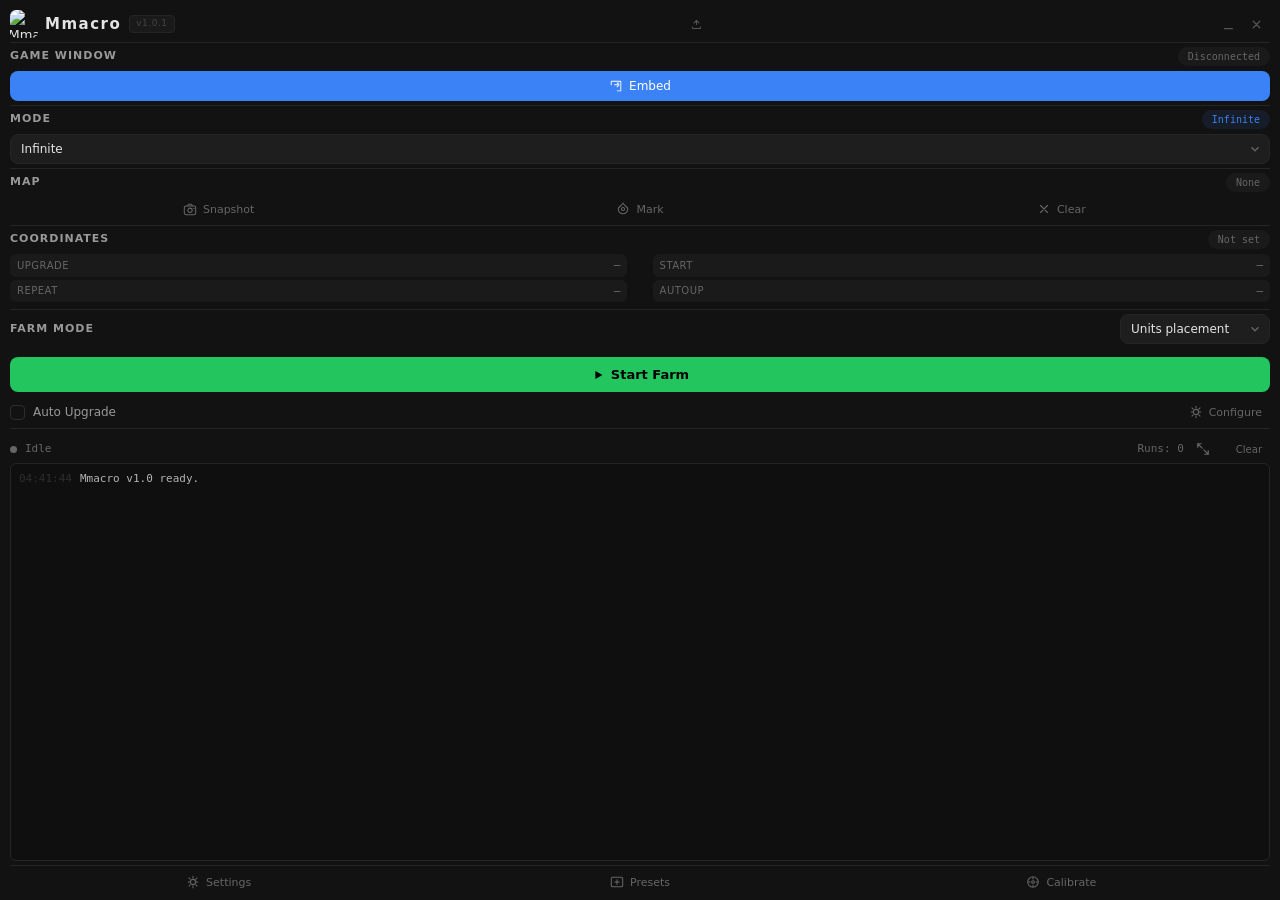
==== UI/index.html @ b9c98054 "." ====
<!DOCTYPE html>
<html lang="en">
<head>
    <meta charset="UTF-8">
    <meta http-equiv="X-UA-Compatible" content="IE=edge">
    <title>Mmacro</title>
<style>
/* ============================================================
   TD Macro — Full Layout + Modals (IE11 Compatible)
   ============================================================ */
* { box-sizing: border-box; margin: 0; padding: 0; }

html, body {
    height: 100%;
    background: #121212;
    color: #e4e4e4;
    font-family: 'Segoe UI', system-ui, -apple-system, sans-serif;
    font-size: 13px;
    line-height: 1.5;
    overflow: hidden;
}

/* ============================================================
   Scrollbars (Trident/IE11 — все скроллящиеся элементы в дизайне)
   Движок рендерит ActiveX Shell.Explorer — это Trident, поэтому
   работаю ТОЛЬКО IE-свойства; ::-webkit-scrollbar тут бесполезны.
   ============================================================ */
html, body {
    scrollbar-face-color: #333;
    scrollbar-track-color: #1a1a1a;
    scrollbar-arrow-color: #666;
    scrollbar-shadow-color: #121212;
    scrollbar-darkshadow-color: #121212;
    scrollbar-3dlight-color: #252525;
    scrollbar-highlight-color: #252525;
    scrollbar-base-color: #333;
}

/* ============================================================
   FULL LAYOUT: sidebar only (game area = separate Roblox window)
   ============================================================ */
.layout {
    display: -ms-flexbox; display: flex;
    height: 100%;
    width: 100%;
    overflow: hidden;
}

/* Game area placeholder больше не нужен: Roblox — отдельное окно,
   к которому сайдбар "прилипает" сбоку (dock). Главное окно AHK
   содержит ТОЛЬКО сайдбар. */

/* ---- Sidebar fills the whole AHK window ---- */
/* Панель — жёсткий столбец: шапка и лог всегда на месте, прокрутки нет.
   Если окно слишком низкое, прокручивается только средний блок с настройками. */
.sidebar {
    -ms-flex: 1;
    flex: 1;
    width: 100%;
    background: #121212;
    display: -ms-flexbox;
    display: flex;
    -ms-flex-direction: column;
    flex-direction: column;
    overflow: hidden;
    padding: 10px 10px 6px;
    height: 100%;
}
.sidebar-body {
    -ms-flex: 0 1 auto; flex: 0 1 auto;
    min-height: 0;
    overflow-y: auto; overflow-x: hidden;
    -ms-overflow-style: scrollbar;
    display: -ms-flexbox; display: flex;
    -ms-flex-direction: column; flex-direction: column;
}
.log-status {
    display: -ms-flexbox; display: flex;
    -ms-flex-align: center; align-items: center;
    font-size: 11px; color: #999;
    min-width: 0; overflow: hidden; white-space: nowrap;
}

.ctrl { -ms-flex-negative: 0; flex-shrink: 0; }
.ctrl > * + * { margin-top: 5px; }

.sidebar-header {
    display: -ms-flexbox; display: flex;
    -ms-flex-align: center; align-items: center;
    -ms-flex-pack: justify; justify-content: space-between;
    -ms-flex-negative: 0; flex-shrink: 0;
    cursor: move;
    -ms-touch-action: none; touch-action: none;
    -webkit-user-select: none; -ms-user-select: none; user-select: none;
}
.sidebar-header.is-dragging { cursor: move; }
.logo { display: -ms-flexbox; display: flex; -ms-flex-align: center; align-items: center; }
.logo-mark {
    width: 28px; height: 28px; border-radius: 6px;
    display: -ms-flexbox; display: flex;
    -ms-flex-align: center; align-items: center;
    -ms-flex-pack: center; justify-content: center;
    margin-right: 7px; background: transparent;
    overflow: hidden;
}
.logo-mark img { width: 31px; height: 31px; display: block; object-fit: contain; }
.logo h1 { font-size: 15px; font-weight: 600; letter-spacing: 1.5px; margin: 0; }

/* Header buttons (minimize / close) */
.header-actions {
    display: -ms-flexbox; display: flex;
    -ms-flex-align: center; align-items: center;
}
.hdr-btn {
    width: 26px; height: 22px; border-radius: 3px; border: none;
    background: transparent; color: #555; cursor: pointer;
    display: -ms-flexbox; display: flex;
    -ms-flex-align: center; align-items: center;
    -ms-flex-pack: center; justify-content: center;
    margin-left: 2px;
}
.hdr-btn:hover { background: #222; color: #ccc; }
.hdr-cls:hover { background: #e81123; color: #fff; }
.hdr-btn svg { width: 13px; height: 13px; }

/* Version label in header */
.hdr-version {
    font-size: 9px; color: #444; font-weight: 500;
    margin-left: 8px; padding: 1px 6px;
    background: #1a1a1a; border: 1px solid #252525;
    border-radius: 4px; letter-spacing: 0.5px;
    -ms-flex-negative: 0; flex-shrink: 0;
}
.hdr-version.update-available { color: #f59e0b; border-color: #f59e0b; background: #1a1408; }
.hdr-version.updating { color: #3b82f6; border-color: #3b82f6; }
.hdr-update {
    margin-left: 4px; width: 22px; height: 20px;
}
.hdr-update:hover { background: #1a3a1a; color: #4ade80; }
.hdr-update.spinning svg { animation: spin 0.8s linear infinite; }
@keyframes spin { from { transform: rotate(0deg); } to { transform: rotate(360deg); } }

.sep {
    border: none; height: 1px; background: #252525;
    margin: 4px 0; -ms-flex-negative: 0; flex-shrink: 0;
}

/* Labels & Badges */
.label {
    color: #999; font-size: 11px;
    text-transform: uppercase; letter-spacing: 1px; font-weight: 600;
}
.badge {
    font-size: 10px; padding: 2px 10px; border-radius: 99px;
    font-family: 'Consolas', monospace; background: #1a1a1a; color: #666;
}
.badge.connected { background: rgba(34,197,94,0.1); color: #22c55e; }
.badge.active    { background: rgba(59,130,246,0.1); color: #3b82f6; }

/* ---- Buttons ---- */
.btn {
    display: -ms-inline-flexbox; display: inline-flex;
    -ms-flex-align: center; align-items: center;
    -ms-flex-pack: center; justify-content: center;
    border: none; cursor: pointer;
    font-family: 'Segoe UI', system-ui, -apple-system, sans-serif;
    font-size: 12px; font-weight: 500;
    border-radius: 8px; padding: 8px 14px;
    background: #1a1a1a; color: #999; white-space: nowrap;
}
.btn:hover { background: #222; color: #e4e4e4; }
.btn:disabled { opacity: 0.55; cursor: wait; }
.btn svg { width: 14px; height: 14px; -ms-flex-negative: 0; flex-shrink: 0; margin-right: 6px; }
.btn-primary      { background: #3b82f6; color: #fff; width: 100%; }
.btn-primary:hover { background: #2563eb; color: #fff; }
.btn-start        { background: #22c55e; color: #000; width: 100%; font-weight: 600; font-size: 13px; padding: 10px 14px; }
.btn-start:hover  { filter: brightness(1.1); }
.btn-start.running { background: #ef4444; color: #fff; }
.btn-ghost        { background: transparent; color: #666; padding: 6px 10px; }
.btn-secondary    { background: #1e1e1e; color: #e4e4e4; border: 1px solid #333; }
.btn-secondary:hover { background: #262626; border-color: #3d3d3d; }
.btn-ghost:hover  { background: #1a1a1a; color: #e4e4e4; }
.btn-danger:hover { background: rgba(239,68,68,0.12); color: #ef4444; }
.btn-sm { padding: 5px 8px; font-size: 11px; }
.btn-xs { padding: 3px 8px; font-size: 10px; }

/* ---- Select ---- */
.select-wrap { position: relative; }
.select {
    width: 100%; -webkit-appearance: none; appearance: none;
    background: #1e1e1e; color: #e4e4e4;
    border: 1px solid #252525; border-radius: 8px;
    padding: 7px 30px 7px 10px;
    font-family: 'Segoe UI', system-ui, -apple-system, sans-serif; font-size: 12px; cursor: pointer;
}
.select:hover { border-color: #2e2e2e; }
.select:focus { outline: none; border-color: #3b82f6; }
.select-chevron {
    position: absolute; right: 8px; top: 50%;
    -ms-transform: translateY(-50%); transform: translateY(-50%);
    width: 14px; height: 14px; pointer-events: none; color: #666;
}
.custom-select-btn {
    width: 100%; text-align: left; background: #1e1e1e;
}
.custom-select-list {
    display: none;
    margin-top: 4px;
    border: 1px solid #252525; border-radius: 8px;
    background: #1a1a1a;
    max-height: 160px; overflow-y: auto;
    -ms-overflow-style: scrollbar;
}
.custom-select-list.open { display: block; }
.custom-select-item {
    padding: 6px 10px; font-size: 12px; color: #ccc; cursor: pointer;
    border-bottom: 1px solid #1a1a1a;
}
.custom-select-item:last-child { border-bottom: none; }
.custom-select-item:hover { background: #222; color: #e4e4e4; }
.custom-select-item.active { color: #3b82f6; }
.language-select { z-index: 210; }
.language-select .custom-select-list {
    position: absolute; left: 0; right: 0; top: 100%; z-index: 220;
    box-shadow: 0 12px 26px rgba(0,0,0,0.45);
}
.farm-mode-select { width: 150px; z-index: 50; }
.farm-mode-select .custom-select-list {
    position: absolute; left: 0; right: 0; top: 100%; z-index: 60;
    box-shadow: 0 12px 26px rgba(0,0,0,0.45);
}
.farm-mode-settings-select { width: 100%; z-index: 50; }
.farm-mode-settings-select .custom-select-list {
    position: absolute; left: 0; right: 0; top: 100%; z-index: 60;
    box-shadow: 0 12px 26px rgba(0,0,0,0.45);
}

/* ---- Button Row ---- */
.btn-row { display: -ms-flexbox; display: flex; }
.btn-row .btn { -ms-flex: 1; flex: 1; margin-right: 4px; }
.btn-row .btn:last-child { margin-right: 0; }

/* ---- Coord Grid ---- */
.coord-grid { display: -ms-flexbox; display: flex; -ms-flex-wrap: wrap; flex-wrap: wrap; }
.coord-item {
    background: #1a1a1a; border-radius: 6px; padding: 3px 7px;
    display: -ms-flexbox; display: flex;
    -ms-flex-pack: justify; justify-content: space-between;
    -ms-flex-align: center; align-items: center;
    width: 49%; margin-right: 2%; margin-bottom: 3px;
}
.coord-item:nth-child(even) { margin-right: 0; }
.coord-key   { font-size: 10px; color: #666; text-transform: uppercase; letter-spacing: 0.5px; }
.coord-val   { font-family: 'Consolas', monospace; font-size: 11px; color: #777; }
.coord-val.set { color: #3b82f6; }
.coord-digits { color: inherit; letter-spacing: -0.1px; }

/* ---- Checkbox ---- */
.check-label {
    display: -ms-inline-flexbox; display: inline-flex;
    -ms-flex-align: center; align-items: center; cursor: pointer;
    font-size: 12px; color: #999;
}
.check-label:hover { color: #e4e4e4; }
.check { display: none; }
.check-custom {
    width: 15px; height: 15px; border: 1.5px solid #2e2e2e;
    border-radius: 4px; -ms-flex-negative: 0; flex-shrink: 0;
    position: relative; margin-right: 8px;
}
.check:checked + .check-custom { background: #3b82f6; border-color: #3b82f6; }
.check:checked + .check-custom::after {
    content: ''; position: absolute; left: 4px; top: 0;
    width: 5px; height: 9px; border: solid #fff;
    border-width: 0 1.5px 1.5px 0;
    -ms-transform: rotate(45deg); transform: rotate(45deg);
}

/* ---- Status Bar ---- */
.status-bar {
    display: -ms-flexbox; display: flex;
    -ms-flex-align: center; align-items: center;
    padding: 4px 0; -ms-flex-negative: 0; flex-shrink: 0;
}
.status-dot {
    width: 7px; height: 7px; border-radius: 50%; background: #666;
    -ms-flex-negative: 0; flex-shrink: 0; margin-right: 8px;
}
.status-dot.running { background: #22c55e; }
.status-dot.error   { background: #ef4444; }
#statusText { font-size: 11px; color: #666; font-family: 'Consolas', monospace; }
.run-count { margin-left: auto; color: #666; font-size: 11px; font-family: 'Consolas', monospace; }

/* ---- Log ---- */
.log-section {
    /* Базис 0 и здесь: высота лога зависит только от свободного места,
       а не от количества строк в нём. */
    -ms-flex: 1 1 0%; flex: 1 1 0%;
    min-height: 104px;
    display: -ms-flexbox; display: flex;
    -ms-flex-direction: column; flex-direction: column;
    overflow: hidden;
    margin-top: 6px;
}
.log-header { -ms-flex-negative: 0; flex-shrink: 0; margin-bottom: 4px; }
.log-actions { -ms-flex-negative: 0; flex-shrink: 0; display: -ms-flexbox; display: flex; -ms-flex-align: center; align-items: center; }
.log-actions > * + * { margin-left: 4px; }
/* Row of the two map-detection buttons: IE11 ignores `gap`, so space them by hand. */
.map-detect-actions button { -ms-flex: 1; flex: 1; }
.map-detect-actions button + button { margin-left: 8px; }
.log-box {
    /* Базис 0: лог не раздувается под содержимое, а занимает ровно свободное
       место в панели и прокручивается внутри себя. */
    -ms-flex: 1 1 0%; flex: 1 1 0%;
    min-height: 0; max-height: 100%;
    background: #0f0f0f; border: 1px solid #252525;
    border-radius: 6px; padding: 6px 8px;
    overflow-y: auto; overflow-x: hidden;
    -ms-overflow-style: scrollbar; /* тонкий скроллбар (цвета — в блоке Scrollbar) */
    font-family: 'Consolas', monospace; font-size: 11px;
    line-height: 1.7; color: #b4b4b4; word-wrap: break-word;
}
/* Развёрнутый лог: панель лога занимает всё окно, чтобы читать историю. */
.log-section.log-expanded {
    position: fixed; left: 0; top: 0; right: 0; bottom: 0;
    z-index: 60; margin: 0; padding: 10px 12px 12px;
    background: #121212; border-top: 2px solid #2a2a2a;
}
.log-section.log-expanded .log-header { margin-bottom: 8px; }
.log-section.log-expanded .log-box {
    -ms-flex: 1; flex: 1;
    height: auto; min-height: 0; max-height: none;
    font-size: 12px;
}
.log-entry { display: -ms-flexbox; display: flex; }
.log-time  { color: #2e2e2e; -ms-flex-negative: 0; flex-shrink: 0; margin-right: 8px; }
.log-entry.warn    { color: #f59e0b; }
.log-entry.error   { color: #ef4444; }
.log-entry.success { color: #22c55e; }

/* ---- Bottom ---- */
.bottom-actions {
    display: -ms-flexbox; display: flex;
    -ms-flex-negative: 0; flex-shrink: 0;
}
.bottom-actions .btn { -ms-flex: 1; flex: 1; margin-right: 4px; }
.bottom-actions .btn:last-child { margin-right: 0; }

/* ============================================================
   MODALS (positioned right-side, visible area)
   ============================================================ */
.overlay {
    position: fixed; top: 0; left: 0; right: 0; bottom: 0;
    background: rgba(0,0,0,0.55); z-index: 90;
    display: none;
}
.overlay.show { display: block; }

/* ============================================================
   CUSTOM TOOLTIPS (заменяют нативный OS title-тултип)
   Использование: убрать/оставить title как fallback, добавить data-tip
   ============================================================ */
[data-tip] { position: relative; }
[data-tip]::after {
    content: attr(data-tip);
    position: absolute;
    bottom: calc(100% + 7px);
    left: 50%;
    transform: translateX(-50%) translateY(2px);
    background: #1a1a1a;
    color: #e4e4e4;
    border: 1px solid #2a2a2a;
    padding: 5px 9px;
    border-radius: 6px;
    font-size: 11px;
    font-weight: 500;
    white-space: nowrap;
    pointer-events: none;
    opacity: 0;
    transition: opacity .12s ease, transform .12s ease;
    z-index: 200;
    box-shadow: 0 4px 14px rgba(0,0,0,0.45);
}
[data-tip]::before {
    content: '';
    position: absolute;
    bottom: calc(100% + 3px);
    left: 50%;
    transform: translateX(-50%);
    border: 4px solid transparent;
    border-top-color: #2a2a2a;
    opacity: 0;
    transition: opacity .12s ease;
    pointer-events: none;
    z-index: 200;
}
[data-tip]:hover::after, [data-tip]:hover::before {
    opacity: 1;
    transform: translateX(-50%) translateY(0);
}
[data-tip][data-tip-pos="right"]::after {
    bottom: auto; top: 50%; left: calc(100% + 9px);
    transform: translateY(-50%) translateX(-2px);
}
[data-tip][data-tip-pos="right"]::before {
    bottom: auto; top: 50%; left: calc(100% + 3px);
    transform: translateY(-50%);
    border-top-color: transparent;
    border-right-color: #2a2a2a;
}
[data-tip][data-tip-pos="right"]:hover::after,
[data-tip][data-tip-pos="right"]:hover::before {
    transform: translateY(-50%) translateX(0);
}
[data-tip][data-tip-pos="down"]::after {
    bottom: auto; top: calc(100% + 7px);
    transform: translateX(-50%) translateY(-2px);
}
[data-tip][data-tip-pos="down"]::before {
    bottom: auto; top: calc(100% + 3px);
    border-top-color: transparent;
    border-bottom-color: #2a2a2a;
    transform: translateX(-50%) translateY(-2px);
}
[data-tip][data-tip-pos="down"]:hover::after,
[data-tip][data-tip-pos="down"]:hover::before {
    transform: translateX(-50%) translateY(0);
    opacity: 1;
}
[data-tip][data-tip-pos="down-right"]::after {
    bottom: auto; top: calc(100% + 7px);
    left: auto; right: 0;
    transform: translateY(-2px);
}
[data-tip][data-tip-pos="down-right"]::before {
    bottom: auto; top: calc(100% + 3px);
    left: auto; right: 10px;
    border-top-color: transparent;
    border-bottom-color: #2a2a2a;
    transform: translateY(-2px);
}
[data-tip][data-tip-pos="down-right"]:hover::after,
[data-tip][data-tip-pos="down-right"]:hover::before {
    transform: translateY(0);
    opacity: 1;
}

/* ============================================================
   UPDATE CONFIRM MODAL (заменяет нативный AHK MsgBox)
   ============================================================ */
.update-modal-icon {
    width: 40px; height: 40px; border-radius: 10px;
    background: rgba(232,17,35,0.12);
    color: #e81123;
    display: -ms-flexbox; display: flex;
    -ms-flex-align: center; align-items: center;
    -ms-flex-pack: center; justify-content: center;
    margin: 0 auto 12px;
}
.update-modal-icon svg { width: 20px; height: 20px; }
.update-modal-body { text-align: center; }
.update-modal-body .um-title { font-size: 13px; font-weight: 600; color: #e4e4e4; margin: 0 0 4px; }
.update-modal-body .um-sub { font-size: 12px; color: #777; margin: 0; }
.update-modal-body .um-versions {
    display: -ms-flexbox; display: flex;
    -ms-flex-pack: center; justify-content: center;
    -ms-flex-align: center; align-items: center;
    gap: 8px; margin: 14px 0 2px; font-size: 12px;
}
.um-versions .um-old { color: #666; text-decoration: line-through; }
.um-versions .um-new { color: #3fb950; font-weight: 600; }
.um-versions .um-arrow { color: #444; }

.modal {
    position: fixed; top: 0; left: 0; right: 0; bottom: 0;
    z-index: 100;
    display: none;
    -ms-flex-align: center; align-items: center;
    -ms-flex-pack: center; justify-content: center;
}
.modal.show {
    display: -ms-flexbox; display: flex;
}

.modal-panel {
    background: #121212; border: 1px solid #252525;
    border-radius: 12px;
    width: 420px; max-width: 90vw; max-height: 80vh;
    display: -ms-flexbox; display: flex;
    -ms-flex-direction: column; flex-direction: column;
    box-shadow: 0 24px 60px rgba(0,0,0,0.5);
    margin-left: 160px; /* shift right past the game area */
    position: relative;
}

.modal-head {
    display: -ms-flexbox; display: flex;
    -ms-flex-align: center; align-items: center;
    -ms-flex-pack: justify; justify-content: space-between;
    padding: 10px 12px; border-bottom: 1px solid #252525;
    -ms-flex-negative: 0; flex-shrink: 0;
    cursor: default;
    -webkit-user-select: none; -ms-user-select: none; user-select: none;
    background: #0f0f0f;
}
.modal-title { font-size: 13px; font-weight: 600; margin: 0; color: #e4e4e4; }
.modal-actions {
    display: -ms-flexbox; display: flex;
    -ms-flex-align: center; align-items: center;
}
.modal-btn {
    width: 28px; height: 24px; border-radius: 4px; border: none;
    background: transparent; color: #888; cursor: pointer;
    display: -ms-flexbox; display: flex;
    -ms-flex-align: center; align-items: center;
    -ms-flex-pack: center; justify-content: center;
    margin-left: 2px;
}
.modal-btn:hover { background: #222; color: #e4e4e4; }
.modal-cls:hover { background: #e81123; color: #fff; }
.modal-btn svg { width: 14px; height: 14px; }

.modal-body {
    padding: 14px 18px; overflow-y: auto;
    -ms-flex: 1; flex: 1;
    width: 100%; min-width: 0;
    -ms-overflow-style: scrollbar; /* тонкий скроллбар (цвета — в блоке Scrollbar) */
}
.modal-body > * + * { margin-top: 12px; }
.modal-desc { color: #666; font-size: 12px; margin: 0; }

.modal-foot {
    display: -ms-flexbox; display: flex;
    -ms-flex-align: center; align-items: center;
    -ms-flex-pack: justify; justify-content: space-between;
    padding: 12px 18px; border-top: 1px solid #252525;
    -ms-flex-negative: 0; flex-shrink: 0;
}
.modal-foot .btn { margin-left: 8px; width: auto; -ms-flex-negative: 0; flex-shrink: 0; }
.modal-foot .btn-danger { margin-left: 0; margin-right: auto; }

/* ---- Hotkey capture overlay ---- */
.hotkey-capture-overlay {
    display: none; position: fixed; left: 0; top: 0; right: 0; bottom: 0;
    z-index: 500; background: rgba(0,0,0,.72);
    -ms-flex-align: center; align-items: center;
    -ms-flex-pack: center; justify-content: center;
}
.hotkey-capture-overlay.open { display: -ms-flexbox; display: flex; }
.hotkey-capture-card {
    width: 340px; background: #121212; border: 1px solid #303030;
    border-radius: 8px; box-shadow: 0 18px 50px rgba(0,0,0,.65);
    overflow: hidden;
}
.hotkey-capture-head {
    height: 42px; padding: 0 12px 0 16px; display: -ms-flexbox; display: flex;
    -ms-flex-align: center; align-items: center; -ms-flex-pack: justify; justify-content: space-between;
    background: #0f0f0f; border-bottom: 1px solid #252525;
}
.hotkey-capture-title { color: #e4e4e4; font-size: 13px; font-weight: 600; }
.hotkey-capture-close {
    width: 26px; height: 26px; padding: 0; border: 0; background: transparent;
    color: #777; font-size: 18px; line-height: 26px; cursor: pointer;
}
.hotkey-capture-close:hover { color: #fff; background: #e81123; border-radius: 4px; }
.hotkey-capture-body { padding: 18px 18px 14px; }
.hotkey-capture-prompt { color: #cfcfcf; font-size: 12px; margin-bottom: 10px; }
.hotkey-capture-key {
    height: 42px; display: -ms-flexbox; display: flex; -ms-flex-align: center; align-items: center;
    -ms-flex-pack: center; justify-content: center; border: 1px solid #3b82f6;
    border-radius: 6px; background: #1e1e1e; color: #e4e4e4;
    font: 600 14px 'Consolas', monospace; letter-spacing: .2px;
}
.hotkey-capture-hint { color: #666; font-size: 10px; margin-top: 9px; }
.hotkey-capture-foot {
    padding: 12px 18px; display: -ms-flexbox; display: flex; -ms-flex-pack: end; justify-content: flex-end;
    gap: 8px; border-top: 1px solid #252525; background: #101010;
}
.hotkey-capture-foot .btn { min-width: 82px; }

/* ---- Fieldset ---- */
.fieldset {
    border: 1px solid #252525; border-radius: 8px;
    padding: 10px 12px 12px; margin: 0;
}
.fieldset-legend {
    font-size: 11px; text-transform: uppercase; letter-spacing: 1px;
    color: #999; font-weight: 600; padding: 0 6px;
    display: -ms-flexbox; display: flex; -ms-flex-align: center; align-items: center; gap: 8px;
}

/* ---- Rejoin help button and guide ---- */
.btn-help-inline {
    display: -ms-inline-flexbox; display: inline-flex;
    -ms-flex-align: center; align-items: center; -ms-flex-pack: center; justify-content: center;
    width: 18px; height: 18px; border-radius: 50%;
    background: #2a2a2a; border: 1px solid #3a3a3a;
    color: #888; font-size: 11px; font-weight: 700; cursor: pointer;
    line-height: 1; padding: 0;
}
.btn-help-inline:hover { background: #3b82f6; border-color: #3b82f6; color: #fff; }

.rejoin-guide {
    margin-top: 10px; background: #1a1a1a; border: 1px solid #333;
    border-radius: 8px; padding: 10px 12px;
}
.rejoin-guide-inner { }
.rejoin-guide-head {
    display: -ms-flexbox; display: flex; -ms-flex-align: center; align-items: center;
    -ms-flex-pack: justify; justify-content: space-between;
    margin-bottom: 8px; color: #ccc; font-size: 12px;
}
.rejoin-guide-body { font-size: 11px; color: #999; line-height: 1.6; }
.rejoin-guide-body p { margin: 4px 0; }
.rejoin-guide-body code {
    background: #252525; padding: 1px 5px; border-radius: 3px;
    font-family: 'Consolas', monospace; font-size: 10px; color: #ccc; word-break: break-all;
}
.rejoin-guide-body b { color: #ccc; }

/* ---- Form Grid ---- */
.form-grid { display: -ms-flexbox; display: flex; -ms-flex-wrap: wrap; flex-wrap: wrap; }
.form-grid .field { width: 49%; margin-right: 2%; margin-bottom: 14px; }
.form-grid .field:nth-child(even) { margin-right: 0; }
.form-grid-3 .field { width: 32%; margin-right: 2%; margin-bottom: 14px; }
.form-grid-3 .field:nth-child(even) { margin-right: 2%; }
.form-grid-3 .field:nth-child(3n) { margin-right: 0; }

/* ---- Field ---- */
.field {
    display: -ms-flexbox; display: flex; -ms-flex-direction: column; flex-direction: column;
    width: 100%; min-width: 0; -ms-flex-negative: 0; flex-shrink: 0;
}
.field-label { font-size: 11px; color: #666; font-weight: 500; margin-bottom: 4px; }
.field-hint { font-size: 10px; color: #555; line-height: 1.4; margin-top: 8px; }
.input {
    width: 100%; background: #1e1e1e; border: 1px solid #252525;
    border-radius: 6px; padding: 6px 8px;
    font-family: 'Consolas', monospace; font-size: 12px; color: #e4e4e4;
    display: block; min-width: 0;
}
.input:hover { border-color: #2e2e2e; }
.input:focus { outline: none; border-color: #3b82f6; }
.input:disabled { opacity: .45; cursor: not-allowed; }
.hotkey-control { display: -ms-flexbox; display: flex; gap: 6px; align-items: stretch; }
.hotkey-control .hotkey-input { min-width: 0; flex: 1; cursor: default; }
.hotkey-record { width: 78px; flex-shrink: 0; }
.hotkey-record.recording { color: #fff; background: #ef4444; border-color: #ef4444; }
.color-field { display: -ms-flexbox; display: flex; }
.input-color {
    display: none;
}
.color-swatch {
    width: 32px; height: 32px; padding: 0;
    background: #4ECD0C; border: 1px solid #3a3a3a;
    border-radius: 6px; cursor: pointer;
    -ms-flex-negative: 0; flex-shrink: 0; margin-right: 6px;
    box-shadow: inset 0 0 0 1px rgba(255,255,255,0.05);
}
.color-swatch:hover { border-color: #3b82f6; }
.color-swatch:focus { outline: none; border-color: #3b82f6; }
.color-field .input:not(.input-color) { min-width: 0; }
}

/* ---- Calib Grid ---- */
.calib-grid { display: -ms-flexbox; display: flex; -ms-flex-wrap: wrap; flex-wrap: wrap; }
.calib-card {
    background: #1a1a1a; border: 1px solid #252525;
    border-radius: 8px; overflow: hidden; cursor: pointer;
    width: 49%; margin-right: 2%; margin-bottom: 6px;
}
.calib-card:nth-child(even) { margin-right: 0; }
.calib-card:hover { border-color: #3b82f6; }
.calib-card-head {
    display: -ms-flexbox; display: flex;
    -ms-flex-pack: justify; justify-content: space-between;
    -ms-flex-align: center; align-items: center; padding: 6px 8px;
}
.calib-key { font-size: 10px; text-transform: uppercase; letter-spacing: 0.5px; color: #666; }
.calib-val { font-family: 'Consolas', monospace; font-size: 10px; color: #3b82f6; }
.calib-preview {
    background: #0a0a0a; padding: 4px; border-top: 1px solid #252525;
    display: -ms-flexbox; display: flex;
    -ms-flex-align: center; align-items: center;
    -ms-flex-pack: center; justify-content: center;
    height: 48px;
}
.calib-preview svg { width: 100%; height: 100%; color: #666; }

/* ---- Preset List ---- */
.preset-list {
    border: 1px solid #252525; border-radius: 8px;
    min-height: 70px; max-height: 160px; overflow-y: auto;
    -ms-overflow-style: scrollbar; /* тонкий скроллбар (цвета — в блоке Scrollbar) */
    display: block; width: 100%; min-width: 0;
}
.preset-list:empty { -ms-flex-align: center; align-items: center; -ms-flex-pack: center; justify-content: center; }
.preset-empty { display: block; width: 100%; color: #666; font-size: 12px; padding: 20px; text-align: center; }
.preset-item { display: block; width: 100%; min-height: 30px; padding: 6px 10px; cursor: pointer; font-size: 12px; color: #ccc; border-bottom: 1px solid #1a1a1a; }
.preset-item:hover { background: #1a1a1a; }
.preset-item:last-child { border-bottom: none; }

/* ---- Preset delete confirmation ---- */
.preset-delete-confirm {
    position: absolute; left: 0; top: 0; right: 0; bottom: 0;
    z-index: 40; display: none;
    -ms-flex-align: center; align-items: center;
    -ms-flex-pack: center; justify-content: center;
    background: rgba(0,0,0,.72);
}
.preset-delete-confirm.show { display: -ms-flexbox; display: flex; }
.preset-delete-card {
    width: 300px; max-width: calc(100% - 32px);
    background: #171717; border: 1px solid #3a3a3a; border-radius: 10px;
    box-shadow: 0 18px 45px rgba(0,0,0,.65); overflow: hidden;
}
.preset-delete-body { padding: 18px 18px 14px; text-align: center; }
.preset-delete-icon {
    width: 38px; height: 38px; margin: 0 auto 10px;
    border-radius: 50%; background: rgba(239,68,68,.13); color: #ef4444;
    display: -ms-flexbox; display: flex;
    -ms-flex-align: center; align-items: center;
    -ms-flex-pack: center; justify-content: center;
}
.preset-delete-icon svg { width: 19px; height: 19px; }
.preset-delete-title { color: #f1f1f1; font-size: 14px; font-weight: 600; margin: 0 0 5px; }
.preset-delete-text { color: #888; font-size: 11px; line-height: 1.5; margin: 0; }
.preset-delete-name {
    display: inline-block; max-width: 100%; margin-top: 10px; padding: 5px 9px;
    border: 1px solid #303030; border-radius: 5px; background: #101010;
    color: #ddd; font: 12px 'Consolas', monospace; overflow: hidden;
    text-overflow: ellipsis; white-space: nowrap;
}
.preset-delete-foot {
    display: -ms-flexbox; display: flex; -ms-flex-pack: end; justify-content: flex-end;
    gap: 8px; padding: 10px 14px; border-top: 1px solid #2a2a2a; background: #121212;
}
.preset-delete-foot .btn { min-width: 78px; }
.btn-danger-solid { background: #dc2626; border-color: #dc2626; color: #fff; }
.btn-danger-solid:hover { background: #ef4444; border-color: #ef4444; }

/* ---- Mark Modal (slot marking + template drag-select) ---- */
body.modal-only .modal-body { padding: 0; }
.mark-canvas-wrap {
    position: relative;
    display: inline-block;
    line-height: 0;
    margin: 8px 14px;
    border: 1px solid #252525;
    border-radius: 6px;
    overflow: hidden;
    max-width: calc(100% - 28px);
}
.mark-img {
    display: block;
    max-width: 100%;
    user-select: none;
    -webkit-user-select: none;
    -ms-user-select: none;
    -webkit-user-drag: none;
    user-drag: none;
    cursor: crosshair;
}
.mark-overlay {
    position: absolute;
    left: 0; top: 0; width: 100%; height: 100%;
    pointer-events: none;
}
.mark-side { padding: 0 14px 12px; }
.mark-list-head {
    display: -ms-flexbox; display: flex;
    -ms-flex-align: center; align-items: center;
    -ms-flex-pack: justify; justify-content: space-between;
    margin-bottom: 6px;
}
/* Точка слота */
.mark-dot {
    position: absolute;
    width: 16px; height: 16px;
    border-radius: 50%;
    background: rgba(59,130,246,0.9);
    border: 2px solid #fff;
    transform: translate(-50%, -50%);
    box-shadow: 0 0 6px rgba(0,0,0,0.6);
    pointer-events: none;
    font-size: 10px; color: #fff;
    text-align: center; line-height: 12px; font-weight: 700;
}
/* Прямоугольник drag-select (template) */
.mark-rect {
    position: absolute;
    border: 2px dashed #3b82f6;
    background: rgba(59,130,246,0.15);
    pointer-events: none;
}

/* ---- Pop-up выбора номера юнита (режим mark slots) ---- */
/* Заменяет системный InputBox «Какой цифрой (1-6) ставится юнит?».
   Появляется в точке клика по снимку. */
.mark-unitpop {
    position: absolute;
    z-index: 50;
    background: #1a1a1a;
    border: 1px solid #2e2e2e;
    border-radius: 8px;
    box-shadow: 0 8px 24px rgba(0,0,0,0.6);
    padding: 8px;
    pointer-events: auto; /* родительский .mark-overlay — pointer-events:none */
    -webkit-user-select: none; -ms-user-select: none; user-select: none;
}
.mark-unitpop-head {
    font-size: 10px;
    color: #666;
    text-transform: uppercase;
    letter-spacing: 0.5px;
    font-weight: 600;
    margin: 0 0 6px 4px;
}
.mark-unitpop-grid {
    display: -ms-flexbox; display: flex;
    -ms-flex-pack: justify; justify-content: space-between;
}
.mark-unitpop-btn {
    width: 30px; height: 30px;
    border-radius: 6px;
    border: 1px solid #252525;
    background: #1e1e1e;
    color: #e4e4e4;
    font-family: 'Consolas', monospace;
    font-size: 14px; font-weight: 700;
    cursor: pointer;
    margin: 0 2px;
}
.mark-unitpop-btn:hover { background: #3b82f6; border-color: #3b82f6; color: #fff; }

/* ---- Snap Modal ---- */
.snap-img-wrap {
    margin-bottom: 12px;
    border: 1px solid #252525;
    border-radius: 6px;
    overflow: hidden;
}
.snap-img { display: block; width: 100%; }

/* ---- Helpers ---- */
.row    { display: -ms-flexbox; display: flex; -ms-flex-align: center; align-items: center; }
.between { -ms-flex-pack: justify; justify-content: space-between; }
::selection { background: rgba(59,130,246,0.3); color: #fff; }
*:focus-visible { outline: 1.5px solid #3b82f6; outline-offset: 2px; }

/* ============================================================
   MODAL-ONLY MODE (for separate AHK sub-windows)
   ============================================================ */
body.modal-only {
    overflow: hidden;
    background: #121212;
}
body.modal-only .layout { display: none; }
body.modal-only .overlay { display: none !important; }
body.modal-only .modal { display: none; }
body.modal-only .modal.show {
    position: static;
    display: -ms-flexbox !important;
    display: flex !important;
    height: 100%;
    opacity: 1;
    visibility: visible;
}
body.modal-only .modal-panel {
    margin-left: 0;
    width: 100%;
    max-width: 100%;
    height: 100%;
    max-height: 100%;
    border-radius: 0;
    border: 2px solid #252525;
    box-shadow: none;
}
body.modal-only .modal-head {
    padding: 8px 10px;
    background: #0a0a0a;
}
body.modal-only .modal-body {
    padding: 12px 14px;
    overflow-y: auto;
    -ms-overflow-style: scrollbar;
}
/* WebKit scrollbar (запасной движок, если когда-нибудь перейдут) */
body.modal-only .modal-body::-webkit-scrollbar { width: 4px; }
body.modal-only .modal-body::-webkit-scrollbar-track { background: #1a1a1a; }
body.modal-only .modal-body::-webkit-scrollbar-thumb { background: #333; border-radius: 2px; }
body.modal-only .modal-foot {
    padding: 10px 14px;
}
</style>
</head>
<body>

    <!-- ===== OVERLAY ===== -->
    <div class="overlay" id="overlay"></div>

    <!-- ===== UPDATE CONFIRM MODAL ===== -->
    <div class="modal update-modal" id="modal-update-confirm">
        <div class="modal-panel">
            <div class="modal-head">
                <h2 class="modal-title" data-i18n="updateAvailable">Update available</h2>
                <div class="modal-actions">
                    <button class="modal-btn modal-cls" id="btnUpdateConfirmClose" data-tip="Close" data-i18n-tip="close">
                        <svg viewBox="0 0 16 16" fill="none"><path d="m4 4 8 8M12 4l-8 8" stroke="currentColor" stroke-width="1.5" stroke-linecap="round"/></svg>
                    </button>
                </div>
            </div>
            <div class="modal-body update-modal-body">
                <div class="update-modal-icon">
                    <svg viewBox="0 0 16 16" fill="none"><path d="M8 3v6M5 6l3-3 3 3M3 12v1a1 1 0 001 1h8a1 1 0 001-1v-1" stroke="currentColor" stroke-width="1.4" stroke-linecap="round" stroke-linejoin="round"/></svg>
                </div>
                <p class="um-title" data-i18n="newVersion">New version of Mmacro</p>
                <p class="um-sub" data-i18n="newBuild">A newer build is ready to install</p>
                <div class="um-versions">
                    <span class="um-old" id="umOldVersion">v1.0.0</span>
                    <span class="um-arrow">&#8594;</span>
                    <span class="um-new" id="umNewVersion">v1.0.1</span>
                </div>
            </div>
            <div class="modal-foot">
                <button class="btn" id="btnUpdateLater" data-i18n="later">Later</button>
                <button class="btn btn-primary" id="btnUpdateNow" data-i18n="updateNow">Update now</button>
            </div>
        </div>
    </div>

    <!-- ===== FULL LAYOUT: sidebar only (game = separate Roblox window, docked) ===== -->
    <div class="layout">

        <!-- Sidebar (main AHK window = sidebar only) -->
        <aside class="sidebar">

            <header class="sidebar-header" id="mainDragBar">
                <div class="logo">
                    <span class="logo-mark"><img src="../macro/logo/logomm.png" alt="Mmacro"></span>
                    <h1>Mmacro</h1>
                    <span class="hdr-version" id="hdrVersion" data-tip="Current version" data-i18n-tip="currentVersion" data-tip-pos="down">v1.0.1</span>
                </div>
                <button class="hdr-btn hdr-update" id="btnUpdate" data-tip="Check for updates" data-i18n-tip="checkUpdates" data-tip-pos="down">
                    <svg viewBox="0 0 16 16" fill="none" width="14" height="14"><path d="M8 3v5M5 6l3-3 3 3M3 11v1a1 1 0 001 1h8a1 1 0 001-1v-1" stroke="currentColor" stroke-width="1.3" stroke-linecap="round" stroke-linejoin="round"/></svg>
                </button>
                <div class="header-actions">
                    <button class="hdr-btn hdr-min" id="btnMainMin" data-tip="Minimize" data-i18n-tip="minimize" data-tip-pos="down">
                        <svg viewBox="0 0 16 16" fill="none"><path d="M3 13h10" stroke="currentColor" stroke-width="1.5" stroke-linecap="round"/></svg>
                    </button>
                    <button class="hdr-btn hdr-cls" id="btnMainClose" data-tip="Close" data-i18n-tip="close" data-tip-pos="down-right">
                        <svg viewBox="0 0 16 16" fill="none"><path d="m4 4 8 8M12 4l-8 8" stroke="currentColor" stroke-width="1.5" stroke-linecap="round"/></svg>
                    </button>
                </div>
            </header>

            <div class="sidebar-body">

            <hr class="sep">

            <section class="ctrl">
                <div class="row between">
                    <span class="label" data-i18n="gameWindow">Game Window</span>
                    <span class="badge" id="embedBadge" data-i18n="disconnected">Disconnected</span>
                </div>
                <button class="btn btn-primary" id="btnEmbed">
                    <svg viewBox="0 0 16 16" fill="none"><path d="M3 2a1 1 0 0 0-1 1v4h1V3h10v10H9v1h4a1 1 0 0 0 1-1V3a1 1 0 0 0-1-1H3Zm6 4.5V3.7l3.15 3.15L9.3 9.7l-.7-.7L10.3 7H6V6h5.3L9.6 4.3l.7-.7L12.15 5.5H9Z" fill="currentColor"/></svg>
                    <span data-i18n="embed">Embed</span>
                </button>
            </section>

            <hr class="sep">

            <section class="ctrl">
                <div class="row between">
                    <span class="label" data-i18n="gameMode">Mode</span>
                    <span class="badge active" id="modeBadge">Infinite</span>
                </div>
                <div class="select-wrap custom-select" id="modeCustomSelect">
                    <button type="button" class="select custom-select-btn" id="modeSelectBtn">
                        <span id="modeSelectLabel">Infinite</span>
                    </button>
                    <svg class="select-chevron" viewBox="0 0 16 16"><path d="m4 6 4 4 4-4" stroke="currentColor" stroke-width="1.5" fill="none"/></svg>
                    <div class="custom-select-list" id="modeSelectList"></div>
                </div>
                <select id="modeSelect" class="select" style="display:none">
                    <option value="infinite" data-i18n="modeInfinite">Infinite</option>
                    <option value="raid" data-i18n="modeRaid">Raid</option>
                    <option value="summer" data-i18n="modeSummer">Summer Event</option>
                </select>
            </section>

            <hr class="sep">

            <section class="ctrl">
                <div class="row between">
                    <span class="label" data-i18n="map">Map</span>
                    <span class="badge" id="mapBadge" data-i18n="none">None</span>
                <select id="mapSelect" class="select" style="display:none" aria-hidden="true" tabindex="-1">
                    <option value="">-- Select Map --</option>
                </select>
                </div>
                <div class="btn-row">
                    <button class="btn btn-ghost btn-sm" id="btnSnapshot">
                        <svg viewBox="0 0 16 16" fill="none"><rect x="1.5" y="4.5" width="13" height="10" rx="2" stroke="currentColor" stroke-width="1.2"/><circle cx="8" cy="9.5" r="2.5" stroke="currentColor" stroke-width="1.2"/><circle cx="12.5" cy="7.5" r="0.8" fill="currentColor"/><path d="M5 4.5 6.2 2.8a.5.5 0 0 1 .4-.3h2.8a.5.5 0 0 1 .4.3L11 4.5" stroke="currentColor" stroke-width="1.2"/></svg>
                        <span data-i18n="snapshot">Snapshot</span>
                    </button>
                    <button class="btn btn-ghost btn-sm" id="btnMark">
                        <svg viewBox="0 0 16 16" fill="none"><path d="M8 1.5C6.2 4.5 2.5 5.5 2.5 8c0 3 2.5 5.5 5.5 5.5s5.5-2.5 5.5-5.5c0-2.5-3.7-3.5-5.5-6.5Z" stroke="currentColor" stroke-width="1.2"/><circle cx="8" cy="8" r="1.8" stroke="currentColor" stroke-width="1.2"/></svg>
                        <span data-i18n="mark">Mark</span>
                    </button>
                    <button class="btn btn-ghost btn-sm btn-danger" id="btnClear">
                        <svg viewBox="0 0 16 16" fill="none"><path d="m4 4 8 8M12 4l-8 8" stroke="currentColor" stroke-width="1.3" stroke-linecap="round"/></svg>
                        <span data-i18n="clear">Clear</span>
                    </button>
                </div>
            </section>

            <hr class="sep">

            <section class="ctrl">
                <div class="row between">
                    <span class="label" data-i18n="coordinates">Coordinates</span>
                    <span class="badge" id="coordBadge" data-i18n="notSet">Not set</span>
                </div>
                <div class="coord-grid">
                    <div class="coord-item"><span class="coord-key" data-i18n="upgrade">Upgrade</span><span class="coord-val"><span class="coord-digits">—</span></span></div>
                    <div class="coord-item"><span class="coord-key" data-i18n="start">Start</span><span class="coord-val"><span class="coord-digits">—</span></span></div>
                    <div class="coord-item"><span class="coord-key" data-i18n="repeat">Repeat</span><span class="coord-val"><span class="coord-digits">—</span></span></div>
                    <div class="coord-item"><span class="coord-key" data-i18n="autoUp">AutoUp</span><span class="coord-val"><span class="coord-digits">—</span></span></div>
                </div>
            </section>

            <hr class="sep">

            <section class="ctrl">
                <div class="row between" style="margin-bottom:8px">
                    <span class="label">Farm mode</span>
                    <div class="select-wrap custom-select farm-mode-select" id="farmModeCustomSelect">
                        <button type="button" class="select custom-select-btn" id="farmModeSelectBtn">
                            <span id="farmModeSelectLabel">Units placement</span>
                            <svg class="select-chevron" viewBox="0 0 16 16"><path d="m4 6 4 4 4-4" stroke="currentColor" stroke-width="1.5" fill="none"/></svg>
                        </button>
                        <div class="custom-select-list" id="farmModeSelectList"></div>
                        <select id="farmModeSelect" style="display:none">
                            <option value="units">Units placement</option>
                            <option value="autoplay">AutoPlay only</option>
                        </select>
                    </div>
                </div>
                <button class="btn btn-start" id="btnFarm">
                    <svg viewBox="0 0 16 16" fill="currentColor"><path d="M5 3.5 13 8l-8 4.5v-9Z"/></svg>
                    <span data-i18n="startFarm">Start Farm</span>
                </button>
                <div class="row between" style="margin-top:8px">
                    <label class="check-label">
                        <input type="checkbox" id="chkAutoUpgrade" class="check">
                        <span class="check-custom"></span>
                        <span data-i18n="autoUpgrade">Auto Upgrade</span>
                    </label>
                    <button class="btn btn-ghost btn-sm" id="btnUpgradeCfg">
                        <svg viewBox="0 0 16 16" fill="none"><circle cx="8" cy="8" r="3" stroke="currentColor" stroke-width="1.2"/><path d="M8 1.5v2M8 12.5v2M2.5 8h2M11.5 8h2M3.4 3.4l1.4 1.4M11.2 11.2l1.4 1.4M3.4 12.6l1.4-1.4M11.2 4.8l1.4-1.4" stroke="currentColor" stroke-width="1.2" stroke-linecap="round"/></svg>
                        <span data-i18n="configure">Configure</span>
                    </button>
                </div>
            </section>

            <hr class="sep">

            </div><!-- /sidebar-body -->

            <section class="log-section">
                <div class="row between log-header">
                    <span class="log-status">
                        <span class="status-dot" id="statusDot"></span>
                        <span id="statusText" data-i18n="idle">Idle</span>
                    </span>
                    <span class="log-actions">
                        <span id="runCount" class="run-count" data-i18n="runs">Runs: 0</span>
                        <button class="btn btn-ghost btn-xs" id="btnExpandLog" data-tip="Expand log" data-i18n-tip="logExpand">
                            <svg viewBox="0 0 16 16" fill="none" width="11" height="11"><path d="M6 2H2v4M10 14h4v-4M2 2l5 5M14 14l-5-5" stroke="currentColor" stroke-width="1.4" stroke-linecap="round"/></svg>
                        </button>
                        <button class="btn btn-ghost btn-xs" id="btnClearLog" data-i18n="clear">Clear</button>
                    </span>
                </div>
                <div class="log-box" id="logBox">
                    <div class="log-entry log-placeholder"><span class="log-time">--:--:--</span> <span data-i18n="loading">Loading...</span></div>
                </div>
            </section>

            <hr class="sep">

            <nav class="bottom-actions">
                <button class="btn btn-ghost btn-sm" id="btnSettings">
                    <svg viewBox="0 0 16 16" fill="none"><circle cx="8" cy="8" r="3" stroke="currentColor" stroke-width="1.2"/><path d="M8 1.5v2M8 12.5v2M2.5 8h2M11.5 8h2M3.4 3.4l1.4 1.4M11.2 11.2l1.4 1.4M3.4 12.6l1.4-1.4M11.2 4.8l1.4-1.4" stroke="currentColor" stroke-width="1.2" stroke-linecap="round"/></svg>
                    <span data-i18n="settingsTitle">Settings</span>
                </button>
                <button class="btn btn-ghost btn-sm" id="btnPresets">
                    <svg viewBox="0 0 16 16" fill="none"><rect x="1.5" y="2.5" width="13" height="11" rx="1.5" stroke="currentColor" stroke-width="1.2"/><path d="M5.5 8h5M8 5.5v5" stroke="currentColor" stroke-width="1.2" stroke-linecap="round"/></svg>
                    <span data-i18n="presetsTitle">Presets</span>
                </button>
                <button class="btn btn-ghost btn-sm" id="btnCalibrate">
                    <svg viewBox="0 0 16 16" fill="none"><circle cx="8" cy="8" r="6" stroke="currentColor" stroke-width="1.2"/><circle cx="8" cy="8" r="1.5" stroke="currentColor" stroke-width="1.2"/><line x1="8" y1="2" x2="8" y2="5" stroke="currentColor" stroke-width="1.2"/><line x1="8" y1="11" x2="8" y2="14" stroke="currentColor" stroke-width="1.2"/><line x1="2" y1="8" x2="5" y2="8" stroke="currentColor" stroke-width="1.2"/><line x1="11" y1="8" x2="14" y2="8" stroke="currentColor" stroke-width="1.2"/></svg>
                    <span data-i18n="calibration">Calibrate</span>
                </button>
            </nav>

        </aside>
    </div>

    <!-- =============================================================
         MODAL: Settings
         ============================================================= -->
    <div class="modal" id="modal-settings">
        <div class="modal-panel">
            <div class="modal-head" id="dragHandle-settings">
                <h2 class="modal-title" data-i18n="settingsTitle">Settings</h2>
                <div class="modal-actions">
                    <button class="modal-btn modal-min" data-min data-tip="Minimize" data-i18n-tip="minimize">
                        <svg viewBox="0 0 16 16" fill="none"><path d="M3 13h10" stroke="currentColor" stroke-width="1.5" stroke-linecap="round"/></svg>
                    </button>
                    <button class="modal-btn modal-cls" data-close data-tip="Close" data-i18n-tip="close">
                        <svg viewBox="0 0 16 16" fill="none"><path d="m4 4 8 8M12 4l-8 8" stroke="currentColor" stroke-width="1.5" stroke-linecap="round"/></svg>
                    </button>
                </div>
            </div>
            <div class="modal-body">
                <fieldset class="fieldset language-fieldset">
                    <legend class="fieldset-legend" data-i18n="language">Language</legend>
                    <div class="select-wrap custom-select language-select" id="languageCustomSelect">
                        <button type="button" class="select custom-select-btn" id="setLanguageBtn">
                            <span id="setLanguageLabel">English</span>
                            <svg class="select-chevron" viewBox="0 0 16 16"><path d="m4 6 4 4 4-4" stroke="currentColor" stroke-width="1.5" fill="none"/></svg>
                        </button>
                        <div class="custom-select-list" id="setLanguageList">
                            <div class="custom-select-item active" data-language-value="en">English</div>
                            <div class="custom-select-item" data-language-value="ru">Русский</div>
                        </div>
                    </div>
                    <select id="setLanguage" class="select" style="display:none">
                        <option value="en">English</option>
                        <option value="ru">Русский</option>
                    </select>
                    <div class="field-hint" data-i18n="languageHint">The language is saved for the next launch.</div>
                </fieldset>
                <fieldset class="fieldset">
                    <legend class="fieldset-legend">Farm mode</legend>
                    <div class="select-wrap custom-select farm-mode-settings-select" id="setFarmModeCustomSelect">
                        <button type="button" class="select custom-select-btn" id="setFarmModeBtn">
                            <span id="setFarmModeLabel">Units placement</span>
                            <svg class="select-chevron" viewBox="0 0 16 16"><path d="m4 6 4 4 4-4" stroke="currentColor" stroke-width="1.5" fill="none"/></svg>
                        </button>
                        <div class="custom-select-list" id="setFarmModeList"></div>
                        <select id="setFarmMode" style="display:none">
                            <option value="units">Units placement</option>
                            <option value="autoplay">AutoPlay only</option>
                        </select>
                    </div>
                    <div class="field-hint">AutoPlay mode ignores map slots and keeps checking the AutoPlay button after each restart.</div>
                </fieldset>
                <fieldset class="fieldset">
                    <legend class="fieldset-legend" data-i18n="mapDetection">Map detection</legend>
                    <div class="field-hint" data-i18n="mapDetectionHint">The macro reads the map title on the "Travelling to..." screen and matches it with a title template from the maps folder.</div>
                    <div class="row map-detect-actions" style="margin-top:10px;">
                        <button class="btn btn-primary btn-sm" id="btnDetectMap" data-i18n="detectMap">Detect map</button>
                        <button class="btn btn-secondary btn-sm" id="btnCaptureMapTitle" data-i18n="captureMapTitle">Capture title</button>
                    </div>
                    <div class="field-hint" id="mapDetectResult" style="margin-top:8px; color:#888;">&mdash;</div>
                    <div class="field-hint" data-i18n="mapTitleHint">To add a map: take a snapshot, then press Capture title and drag a box around the map name on the "Travelling to..." screen.</div>
                </fieldset>
                <fieldset class="fieldset">
                    <legend class="fieldset-legend" data-i18n="hotkeys">Hotkeys</legend>
                    <div class="form-grid">
                        <div class="field"><label class="field-label" data-i18n="farmHotkey">Start / Stop Farm</label><div class="hotkey-control"><input type="text" class="input hotkey-input" id="setFarmHotkey" value="F9" readonly autocomplete="off"><button type="button" class="btn btn-ghost btn-sm hotkey-record" id="btnCaptureFarmHotkey" data-i18n="recordKey">Record</button></div></div>
                        <div class="field"><label class="field-label" data-i18n="rejoinHotkey">Rejoin Record</label><div class="hotkey-control"><input type="text" class="input hotkey-input" id="setRejoinHotkey" value="F1" readonly autocomplete="off"><button type="button" class="btn btn-ghost btn-sm hotkey-record" id="btnCaptureRejoinHotkey" data-i18n="recordKey">Record</button></div></div>
                        <div class="field"><label class="field-label" data-i18n="mapChangeHotkey">Map Entry Record</label><div class="hotkey-control"><input type="text" class="input hotkey-input" id="setMapChangeHotkey" value="F2" readonly autocomplete="off"><button type="button" class="btn btn-ghost btn-sm hotkey-record" id="btnCaptureMapChangeHotkey" data-i18n="recordKey">Record</button></div></div>
                        <div class="field"><label class="field-label" data-i18n="mapDetectHotkey">Check map</label><div class="hotkey-control"><input type="text" class="input hotkey-input" id="setMapDetectHotkey" value="F3" readonly autocomplete="off"><button type="button" class="btn btn-ghost btn-sm hotkey-record" id="btnCaptureMapDetectHotkey" data-i18n="recordKey">Record</button></div></div>
                    </div>
                    <div class="field-hint" data-i18n="hotkeyHint">Click Record, then press a key or combination, for example Ctrl+F8.</div>
                    <div class="rejoin-actions-row" style="margin-top:8px;">
                        <span class="field-label" data-i18n="mapEntryActions" style="display:inline; margin-right:6px;">Map Entry Actions:</span>
                        <button class="btn btn-primary btn-sm" id="btnMapEntryRecord" data-i18n="record">Record</button>
                        <span class="rejoin-action-count" id="mapEntryActionCount" style="color:#666; font-size:10px; margin-left:6px;">0 actions</span>
                    </div>
                    <div class="field" style="margin-top:10px; max-width:180px;"><label class="field-label" data-i18n="mapEntryActionsDelay">Map Entry Actions Delay (s)</label><input type="number" class="input" id="setBotMapPostActionsDelay" value="3" min="0" step="0.1"></div>
                </fieldset>
                <fieldset class="fieldset">
                    <legend class="fieldset-legend" data-i18n="discordBot">Discord bot</legend>
                    <label class="check-label" style="margin-bottom:10px">
                        <input type="checkbox" id="setBotAutoStart" class="check">
                        <span class="check-custom"></span>
                        <span data-i18n="botAutoStart">Start Discord bot with macro</span>
                    </label>
                    <div class="form-grid">
                        <div class="field" style="grid-column: span 2;"><label class="field-label" data-i18n="botToken">Bot token</label><input type="password" class="input" id="setBotToken" autocomplete="off" placeholder="Discord bot token"></div>
                        <div class="field"><label class="field-label" data-i18n="botGuildId">Server ID (optional)</label><input type="text" class="input" id="setBotGuildId" autocomplete="off" placeholder="123456789012345678"></div>
                        <div class="field"><label class="field-label" data-i18n="botAllowedUsers">Allowed user IDs (optional)</label><input type="text" class="input" id="setBotAllowedUsers" autocomplete="off" placeholder="ID1, ID2"></div>
                    </div>
                    <div class="row" style="margin-top:10px; gap:8px; flex-wrap:wrap;">
                        <button class="btn btn-primary btn-sm" id="btnBotStart" data-i18n="botStart">Start bot</button>
                        <button class="btn btn-ghost btn-sm" id="btnBotStop" data-i18n="botStop">Stop bot</button>
                        <button class="btn btn-ghost btn-sm" id="btnBotInstallDeps" data-i18n="botInstall">Install dependencies</button>
                        <span class="field-label" id="botStatus" data-i18n="botStopped">Stopped</span>
                    </div>
                    <div class="field-hint" data-i18n="botHint">Install dependencies from bot/requirements.txt. Keep the token private.</div>
                </fieldset>
                <fieldset class="fieldset">
                    <legend class="fieldset-legend" data-i18n="delays">Delays (ms)</legend>
                    <div class="form-grid">
                        <div class="field"><label class="field-label" data-i18n="placeUnit">Place Unit</label><input type="number" class="input" id="setClickDelay" value="300"></div>
                        <div class="field"><label class="field-label" data-i18n="betweenUnits">Between Units</label><input type="number" class="input" id="setSlotClickDelay" value="500"></div>
                        <div class="field"><label class="field-label" data-i18n="upgradeClick">Upgrade Click</label><input type="number" class="input" id="setUpgradeClickDelay" value="100"></div>
                        <div class="field"><label class="field-label" data-i18n="autoClick">Auto Click</label><input type="number" class="input" id="setAutoClickDelay" value="200"></div>
                        <div class="field"><label class="field-label" data-i18n="startGame">Start Game</label><input type="number" class="input" id="setStartGameDelay" value="1000"></div>
                        <div class="field"><label class="field-label" data-i18n="stageCheck">Stage Check</label><input type="number" class="input" id="setUnitSleepDelay" value="1000"></div>
                        <div class="field"><label class="field-label" data-i18n="afterHover">After Hover</label><input type="number" class="input" id="setHoverDelay" value="380"></div>
                        <div class="field"><label class="field-label" data-i18n="mouseSpeed">Mouse Speed</label><input type="number" class="input" id="setMouseSpeed" value="70" min="0" max="100"></div>
                    </div>
                    <label class="check-label" style="margin-top:10px">
                        <input type="checkbox" id="setMouseSpeedEnabled" class="check" checked>
                        <span class="check-custom"></span>
                        <span data-i18n="smoothMouse">Enable smooth mouse movement</span>
                    </label>
                </fieldset>
                <fieldset class="fieldset">
                    <legend class="fieldset-legend" data-i18n="camera">Camera</legend>
                    <div class="form-grid">
                        <div class="field">
                            <label class="field-label" data-i18n="zoomScrolls">Zoom Scrolls</label>
                            <input type="number" class="input" id="setZoomScrolls" value="0" min="-50" max="50" step="1">
                        </div>
                    </div>
                    <label class="check-label" style="margin-top:10px">
                        <input type="checkbox" id="setZoomEnabled" class="check">
                        <span class="check-custom"></span>
                        <span data-i18n="enableZoom">Enable camera zoom before placing units</span>
                    </label>
                    <label class="check-label" style="margin-top:10px">
                        <input type="checkbox" id="setTopCameraEnabled" class="check">
                        <span class="check-custom"></span>
                        <span data-i18n="enableTopCamera">Enable top camera angle</span>
                    </label>
                    <div class="field-hint" data-i18n="topHint">Top angle moves the camera forward and down first, then applies Zoom Scrolls.</div>
                    <div class="row" style="margin-top:10px; gap:8px; flex-wrap:wrap;">
                        <button class="btn btn-ghost btn-sm" id="btnPreviewTopCamera" data-i18n="applyTop">Apply Top Camera</button>
                        <button class="btn btn-primary btn-sm" id="btnPreviewZoom" data-i18n="applyZoom">Apply Zoom</button>
                        <button class="btn btn-ghost btn-sm" id="btnPreviewZoomSnapshot" data-i18n="zoomSnapshot">Zoom + Snapshot</button>
                    </div>
                </fieldset>
                <fieldset class="fieldset">
                    <legend class="fieldset-legend" data-i18n="imageSearch">ImageSearch</legend>
                    <div class="form-grid">
                        <div class="field"><label class="field-label" data-i18n="variation">Variation (*N)</label><input type="number" class="input" id="setImgVariation" value="30"></div>
                    </div>
                </fieldset>
                <fieldset class="fieldset">
                    <legend class="fieldset-legend" data-i18n="pixelSearch">PixelSearch</legend>
                    <div class="form-grid">
                        <div class="field"><label class="field-label" data-i18n="centerX">Center X</label><input type="number" class="input" id="setStartGameCenterX" value="640"></div>
                        <div class="field"><label class="field-label" data-i18n="centerY">Center Y</label><input type="number" class="input" id="setStartGameCenterY" value="580"></div>
                        <div class="field"><label class="field-label" data-i18n="radius">Radius</label><input type="number" class="input" id="setStartGameRadius" value="30"></div>
                        <div class="field"><label class="field-label" data-i18n="color">Color</label><div class="color-field"><button type="button" class="color-swatch" id="setStartGameColorSwatch" aria-label="Color preview"></button><input type="color" class="input-color" id="setStartGameColorPicker" value="#4ECD0C"><input type="text" class="input" id="setStartGameColor" value="4ECD0C"></div></div>
                        <div class="field"><label class="field-label" data-i18n="colorVar">Color Var</label><input type="number" class="input" id="setStartGameColorVar" value="30"></div>
                    </div>
                </fieldset>
                <fieldset class="fieldset">
                    <legend class="fieldset-legend">
                        <span data-i18n="autoRejoin">Auto-Rejoin (on crash/error)</span>
                        <button class="btn-help-inline" id="btnRejoinHelp" data-tip="How to get VIP share link" data-i18n-tip="vipHelp">?</button>
                    </legend>
                    <label class="check-label" style="margin-bottom:10px">
                        <input type="checkbox" id="setRejoinEnabled" class="check">
                        <span class="check-custom"></span>
                        <span data-i18n="enabled">Enabled</span>
                    </label>
                    <div class="form-grid">
                        <div class="field" style="grid-column: span 2;">
                            <label class="field-label" data-i18n="vipShareLink">VIP Share Link</label>
                            <input type="text" class="input" id="setRejoinShareLink" placeholder="https://www.roblox.com/share?code=...&amp;type=Server">
                        </div>
                        <div class="field"><label class="field-label" data-i18n="maxAttempts">Max Attempts</label><input type="number" class="input" id="setRejoinMaxAttempts" value="3" min="1" max="10"></div>
                        <div class="field"><label class="field-label" data-i18n="waitTimeout">Wait Timeout (s)</label><input type="number" class="input" id="setRejoinWaitTimeout" value="40" min="5"></div>
                        <div class="field"><label class="field-label" data-i18n="resumeDelay">Resume Delay (s)</label><input type="number" class="input" id="setRejoinPostJoinDelay" value="6" min="0"></div>
                        <div class="field"><label class="field-label" data-i18n="postActionsDelay">Post-Actions Delay (s)</label><input type="number" class="input" id="setRejoinPostActionsDelay" value="3" min="0"></div>
                    </div>
                    <div class="row" style="margin-top:10px; gap:8px; flex-wrap:wrap;">
                        <button class="btn btn-primary btn-sm" id="btnCaptureDisconnected" data-i18n="captureDisconnected">Capture Disconnected</button>
                        <button class="btn btn-ghost btn-sm" id="btnTestDisconnected" data-i18n="testDetection">Test Detection</button>
                    </div>
                    <div class="rejoin-actions-row" style="margin-top:8px;">
                        <span class="field-label" data-i18n="postRejoin" style="display:inline; margin-right:6px;">Post-Rejoin:</span>
                        <button class="btn btn-primary btn-sm" id="btnRejoinRecord" data-i18n="record">Record</button>
                        <button class="btn btn-ghost btn-sm" id="btnRejoinTest" data-i18n="test">Test</button>
                        <button class="btn btn-ghost btn-sm" id="btnRejoinClear" data-i18n="clear">Clear</button>
                        <span class="rejoin-action-count" id="rejoinActionCount" data-i18n="actions" style="color:#666; font-size:10px; margin-left:6px;">0 actions</span>
                    </div>
                </fieldset>

                <!-- Rejoin Guide popup -->
                <div class="rejoin-guide" id="rejoinGuide" style="display:none">
                    <div class="rejoin-guide-inner">
                        <div class="rejoin-guide-head">
                        <strong data-i18n="vipGuideTitle">How to get VIP Share Link</strong>
                            <button class="modal-btn modal-cls" id="rejoinGuideClose">&times;</button>
                        </div>
                        <div class="rejoin-guide-body">
                            <p data-i18n="vipGuide1"><b>1.</b> Open Roblox → game page → <b>⋮</b> (three dots) → <b>Configure Private Servers</b></p>
                            <p data-i18n="vipGuide2"><b>2.</b> Click <b>Regenerate</b> to create a new link (or use existing one)</p>
                            <p data-i18n="vipGuide3"><b>3.</b> Copy the full link — it looks like:<br><code>https://www.roblox.com/share?code=abc123...&amp;type=Server</code></p>
                            <p data-i18n="vipGuide4"><b>4.</b> Paste it into the <b>VIP Share Link</b> field above</p>
                            <p data-i18n="vipGuide5"><b>5.</b> Check <b>Enabled</b> and click <b>Save</b></p>
                        </div>
                    </div>
                </div>
            </div>
            <div class="modal-foot">
                <button class="btn btn-ghost btn-sm" data-close data-i18n="cancel">Cancel</button>
                <button class="btn btn-primary btn-sm" id="btnSettingsSave" data-i18n="save">Save</button>
            </div>
        </div>
    </div>

    <div class="hotkey-capture-overlay" id="hotkeyCaptureOverlay">
        <div class="hotkey-capture-card">
            <div class="hotkey-capture-head">
                <span class="hotkey-capture-title" data-i18n="hotkeyCaptureTitle">Assign hotkey</span>
                <button type="button" class="hotkey-capture-close" id="btnHotkeyCaptureClose">×</button>
            </div>
            <div class="hotkey-capture-body">
                <div class="hotkey-capture-prompt" data-i18n="hotkeyCapturePrompt">Press the key or combination:</div>
                <div class="hotkey-capture-key" id="hotkeyCaptureKey">Waiting...</div>
                <div class="hotkey-capture-hint" data-i18n="hotkeyCaptureHint">For example: Ctrl+F8 or F9</div>
            </div>
            <div class="hotkey-capture-foot">
                <button type="button" class="btn btn-ghost btn-sm" id="btnHotkeyCaptureCancel" data-i18n="cancel">Cancel</button>
                <button type="button" class="btn btn-primary btn-sm" id="btnHotkeyCaptureSave" data-i18n="save">Save</button>
            </div>
        </div>
    </div>

    <!-- =============================================================
         MODAL: Presets
         ============================================================= -->
    <div class="modal" id="modal-presets">
        <div class="modal-panel">
            <div class="modal-head" id="dragHandle-presets">
                <h2 class="modal-title" data-i18n="presetsTitle">Presets</h2>
                <div class="modal-actions">
                    <button class="modal-btn modal-min" data-min data-tip="Minimize" data-i18n-tip="minimize">
                        <svg viewBox="0 0 16 16" fill="none"><path d="M3 13h10" stroke="currentColor" stroke-width="1.5" stroke-linecap="round"/></svg>
                    </button>
                    <button class="modal-btn modal-cls" data-close data-tip="Close" data-i18n-tip="close">
                        <svg viewBox="0 0 16 16" fill="none"><path d="m4 4 8 8M12 4l-8 8" stroke="currentColor" stroke-width="1.5" stroke-linecap="round"/></svg>
                    </button>
                </div>
            </div>
            <div class="modal-body">
                <div class="field"><label class="field-label" data-i18n="presetName">Preset Name</label><input type="text" class="input" id="presetName" placeholder="My Farm Config"></div>
                <div class="preset-list" id="presetList"><div class="preset-empty" id="presetEmpty" data-i18n="noSavedPresets">No saved presets</div></div>
            </div>
            <div class="modal-foot">
                <button class="btn btn-ghost btn-sm btn-danger" id="btnPresetDelete">
                    <svg viewBox="0 0 16 16" fill="none"><path d="M3 5h10M6 5V3.5a.5.5 0 0 1 .5-.5h3a.5.5 0 0 1 .5.5V5M12.5 5v7.5a1 1 0 0 1-1 1h-7a1 1 0 0 1-1-1V5" stroke="currentColor" stroke-width="1.2" stroke-linecap="round"/></svg>
                    <span data-i18n="delete">Delete</span>
                </button>
                <button class="btn btn-primary btn-sm" id="btnPresetSave" data-i18n="save">Save</button>
                <button class="btn btn-ghost btn-sm" id="btnPresetLoad" data-i18n="load">Load</button>
            </div>
            <div class="preset-delete-confirm" id="presetDeleteConfirm" aria-hidden="true">
                <div class="preset-delete-card">
                    <div class="preset-delete-body">
                        <div class="preset-delete-icon">
                            <svg viewBox="0 0 20 20" fill="none"><path d="M10 3.5v6.2M10 13.4v.1M4.3 16.5h11.4c.9 0 1.5-.9 1.1-1.7L11.1 3.9c-.5-.9-1.7-.9-2.2 0l-5.7 10.9c-.4.8.2 1.7 1.1 1.7Z" stroke="currentColor" stroke-width="1.4" stroke-linecap="round" stroke-linejoin="round"/></svg>
                        </div>
                        <h3 class="preset-delete-title" data-i18n="deletePresetTitle">Delete preset?</h3>
                        <p class="preset-delete-text" data-i18n="deletePresetQuestion">This preset will be permanently deleted.</p>
                        <div class="preset-delete-name" id="presetDeleteName"></div>
                    </div>
                    <div class="preset-delete-foot">
                        <button class="btn btn-ghost btn-sm" id="btnPresetDeleteCancel" data-i18n="cancel">Cancel</button>
                        <button class="btn btn-sm btn-danger-solid" id="btnPresetDeleteConfirm" data-i18n="delete">Delete</button>
                    </div>
                </div>
            </div>
        </div>
    </div>

    <!-- =============================================================
         MODAL: Calibration
         ============================================================= -->
    <div class="modal" id="modal-calibrate">
        <div class="modal-panel">
            <div class="modal-head" id="dragHandle-calibrate">
                <h2 class="modal-title" data-i18n="calibration">Calibration</h2>
                <div class="modal-actions">
                    <button class="modal-btn modal-min" data-min data-tip="Minimize" data-i18n-tip="minimize">
                        <svg viewBox="0 0 16 16" fill="none"><path d="M3 13h10" stroke="currentColor" stroke-width="1.5" stroke-linecap="round"/></svg>
                    </button>
                    <button class="modal-btn modal-cls" data-close data-tip="Close" data-i18n-tip="close">
                        <svg viewBox="0 0 16 16" fill="none"><path d="m4 4 8 8M12 4l-8 8" stroke="currentColor" stroke-width="1.5" stroke-linecap="round"/></svg>
                    </button>
                </div>
            </div>
            <div class="modal-body">
                <fieldset class="fieldset">
                    <legend class="fieldset-legend" data-i18n="buttonPositions">Button positions (click a card)</legend>
                    <div class="calib-grid">
                        <div class="calib-card" data-action="calibrate-upgrade"><div class="calib-card-head"><span class="calib-key" data-i18n="upgrade">Upgrade</span><span class="calib-val" id="calibValUpgrade">—</span></div><div class="calib-preview"><svg viewBox="0 0 80 40" fill="none"><rect x="10" y="5" width="60" height="30" rx="4" stroke="currentColor" stroke-width="1" stroke-dasharray="4 3"/><text x="40" y="23" text-anchor="middle" fill="currentColor" font-size="9" data-i18n="clickToSet">Click to set</text></svg></div></div>
                        <div class="calib-card" data-action="calibrate-startgame"><div class="calib-card-head"><span class="calib-key" data-i18n="startGame">Start Game</span><span class="calib-val" id="calibValStartGame">—</span></div><div class="calib-preview"><svg viewBox="0 0 80 40" fill="none"><rect x="10" y="5" width="60" height="30" rx="4" stroke="currentColor" stroke-width="1" stroke-dasharray="4 3"/><text x="40" y="23" text-anchor="middle" fill="currentColor" font-size="9" data-i18n="clickToSet">Click to set</text></svg></div></div>
                        <div class="calib-card" data-action="calibrate-repeatstage"><div class="calib-card-head"><span class="calib-key" data-i18n="repeatStage">Repeat Stage</span><span class="calib-val" id="calibValRepeatStage">—</span></div><div class="calib-preview"><svg viewBox="0 0 80 40" fill="none"><rect x="10" y="5" width="60" height="30" rx="4" stroke="currentColor" stroke-width="1" stroke-dasharray="4 3"/><text x="40" y="23" text-anchor="middle" fill="currentColor" font-size="9" data-i18n="clickToSet">Click to set</text></svg></div></div>
                        <div class="calib-card" data-action="calibrate-autoupgrade"><div class="calib-card-head"><span class="calib-key" data-i18n="autoUpgrade">AutoUpgrade</span><span class="calib-val" id="calibValAutoUpgrade">—</span></div><div class="calib-preview"><svg viewBox="0 0 80 40" fill="none"><rect x="10" y="5" width="60" height="30" rx="4" stroke="currentColor" stroke-width="1" stroke-dasharray="4 3"/><text x="40" y="23" text-anchor="middle" fill="currentColor" font-size="9" data-i18n="clickToSet">Click to set</text></svg></div></div>
                    </div>
                </fieldset>
                <fieldset class="fieldset">
                    <legend class="fieldset-legend" data-i18n="detectionTemplates">Detection templates (Defeat / Victory)</legend>
                    <p class="modal-desc" style="margin:0 0 8px" data-i18n="detectionDesc">Drag-select a SMALL region (e.g. the word "VICTORY"). Large templates won't be found by ImageSearch.</p>
                    <div class="btn-row">
                        <button class="btn btn-primary btn-sm" data-action="capture-template"><span data-i18n="captureTemplate">Capture Template</span></button>
                        <button class="btn btn-ghost btn-sm" data-action="test-detection"><span data-i18n="testDetection">Test Detection</span></button>
                    </div>
                </fieldset>
                <fieldset class="fieldset">
                    <legend class="fieldset-legend" data-i18n="startGameTemplate">Start Game template</legend>
                    <p class="modal-desc" style="margin:0 0 8px" data-i18n="startGameDesc">Drag-select a PART of the Start button (the word "START" — without border/edges).</p>
                    <div class="btn-row">
                        <button class="btn btn-primary btn-sm" data-action="capture-startgame"><span data-i18n="captureStartGame">Capture Start Game</span></button>
                        <button class="btn btn-ghost btn-sm" data-action="test-startgame"><span data-i18n="testStartGame">Test Start Game</span></button>
                    </div>
                </fieldset>
                <fieldset class="fieldset">
                    <legend class="fieldset-legend" data-i18n="autoUpgradeTemplate">AutoUpgrade template</legend>
                    <p class="modal-desc" style="margin:0 0 8px" data-i18n="autoUpgradeDesc">Drag-select the AutoUpgrade button. Saved as images\AutoUpgrade.bmp.</p>
                    <div class="btn-row">
                        <button class="btn btn-primary btn-sm" data-action="capture-autoupgrade"><span data-i18n="captureAutoUpgrade">Capture AutoUpgrade</span></button>
                        <button class="btn btn-ghost btn-sm" data-action="test-autoupgrade"><span data-i18n="testAutoUpgrade">Test AutoUpgrade</span></button>
                    </div>
                </fieldset>
                <fieldset class="fieldset">
                    <legend class="fieldset-legend">AutoPlay templates</legend>
                    <p class="modal-desc" style="margin:0 0 8px">Capture the same button in both states. Select only the button (or its text), without the background.</p>
                    <div class="btn-row">
                        <button class="btn btn-primary btn-sm" data-action="capture-autoplay-off">Capture OFF</button>
                        <button class="btn btn-ghost btn-sm" data-action="test-autoplay-off">Test OFF</button>
                    </div>
                    <div class="btn-row" style="margin-top:6px">
                        <button class="btn btn-primary btn-sm" data-action="capture-autoplay-on">Capture ON</button>
                        <button class="btn btn-ghost btn-sm" data-action="test-autoplay-on">Test ON</button>
                    </div>
                </fieldset>
            </div>
            <div class="modal-foot">
                <button class="btn btn-ghost btn-sm" data-close data-i18n="close">Close</button>
            </div>
        </div>
    </div>

    <!-- =============================================================
         MODAL: Auto Upgrade
         ============================================================= -->
    <div class="modal" id="modal-upgrade">
        <div class="modal-panel">
            <div class="modal-head" id="dragHandle-upgrade">
                <h2 class="modal-title" data-i18n="autoUpgradeTitle">Auto Upgrade</h2>
                <div class="modal-actions">
                    <button class="modal-btn modal-min" data-min data-tip="Minimize" data-i18n-tip="minimize">
                        <svg viewBox="0 0 16 16" fill="none"><path d="M3 13h10" stroke="currentColor" stroke-width="1.5" stroke-linecap="round"/></svg>
                    </button>
                    <button class="modal-btn modal-cls" data-close data-tip="Close" data-i18n-tip="close">
                        <svg viewBox="0 0 16 16" fill="none"><path d="m4 4 8 8M12 4l-8 8" stroke="currentColor" stroke-width="1.5" stroke-linecap="round"/></svg>
                    </button>
                </div>
            </div>
            <div class="modal-body">
                <p class="modal-desc" data-i18n="priorityDesc">Set upgrade priority (clicks) per unit slot.</p>
                <div class="form-grid form-grid-3">
                    <div class="field"><label class="field-label" data-i18n="slot1">Slot 1</label><input type="number" class="input" id="upgSlot1" value="3" min="0" max="9"></div>
                    <div class="field"><label class="field-label" data-i18n="slot2">Slot 2</label><input type="number" class="input" id="upgSlot2" value="3" min="0" max="9"></div>
                    <div class="field"><label class="field-label" data-i18n="slot3">Slot 3</label><input type="number" class="input" id="upgSlot3" value="3" min="0" max="9"></div>
                    <div class="field"><label class="field-label" data-i18n="slot4">Slot 4</label><input type="number" class="input" id="upgSlot4" value="3" min="0" max="9"></div>
                    <div class="field"><label class="field-label" data-i18n="slot5">Slot 5</label><input type="number" class="input" id="upgSlot5" value="3" min="0" max="9"></div>
                    <div class="field"><label class="field-label" data-i18n="slot6">Slot 6</label><input type="number" class="input" id="upgSlot6" value="3" min="0" max="9"></div>
                </div>
                <div class="field" style="margin-top:4px">
                    <label class="field-label" data-i18n="unitOffset">Unit Select Y-Offset (px)</label>
                    <input type="number" class="input" id="upgYOffset" value="20" style="max-width:120px">
                </div>
            </div>
            <div class="modal-foot">
                <button class="btn btn-ghost btn-sm" data-close data-i18n="cancel">Cancel</button>
                <button class="btn btn-primary btn-sm" id="btnUpgradeSave" data-i18n="save">Save</button>
            </div>
        </div>
    </div>

    <!-- =============================================================
         MODAL: Mark (slot marking + template drag-select)
         ============================================================= -->
    <div class="modal" id="modal-mark">
        <div class="modal-panel">
            <div class="modal-head" id="dragHandle-mark">
                <h2 class="modal-title" id="markTitle" data-i18n="marking">Marking</h2>
                <div class="modal-actions">
                    <button class="modal-btn modal-min" data-min data-tip="Minimize" data-i18n-tip="minimize">
                        <svg viewBox="0 0 16 16" fill="none"><path d="M3 13h10" stroke="currentColor" stroke-width="1.5" stroke-linecap="round"/></svg>
                    </button>
                    <button class="modal-btn modal-cls" data-close data-tip="Close" data-i18n-tip="close">
                        <svg viewBox="0 0 16 16" fill="none"><path d="m4 4 8 8M12 4l-8 8" stroke="currentColor" stroke-width="1.5" stroke-linecap="round"/></svg>
                    </button>
                </div>
            </div>
            <div class="modal-body" style="padding:0">
                <p class="modal-desc" id="markPrompt" data-i18n="clickImage" style="padding:8px 14px 0">Click on the image to mark.</p>
                <div class="mark-canvas-wrap" id="markCanvasWrap">
                    <img id="markImg" class="mark-img" alt="screenshot" draggable="false" unselectable="on">
                    <div class="mark-overlay" id="markOverlay"></div>
                </div>
                <div class="mark-side">
                    <div class="mark-list-head">
                        <span class="label" data-i18n="slots">Slots</span>
                        <button class="btn btn-ghost btn-xs" id="btnMarkUndo" data-i18n="undo">Undo</button>
                    </div>
                    <div class="preset-list" id="markList" style="min-height:120px"></div>
                </div>
            </div>
            <div class="modal-foot">
                <button class="btn btn-ghost btn-sm" data-close data-i18n="cancel">Cancel</button>
                <button class="btn btn-primary btn-sm" id="btnMarkDone" data-i18n="doneSave">Done / Save</button>
            </div>
        </div>
    </div>

    <!-- =============================================================
         MODAL: Snapshot preview
         ============================================================= -->
    <div class="modal" id="modal-snap">
        <div class="modal-panel">
            <div class="modal-head" id="dragHandle-snap">
                <h2 class="modal-title" data-i18n="snapshotPreview">Snapshot Preview</h2>
                <div class="modal-actions">
                    <button class="modal-btn modal-min" data-min data-tip="Minimize" data-i18n-tip="minimize">
                        <svg viewBox="0 0 16 16" fill="none"><path d="M3 13h10" stroke="currentColor" stroke-width="1.5" stroke-linecap="round"/></svg>
                    </button>
                    <button class="modal-btn modal-cls" data-close data-tip="Close" data-i18n-tip="close">
                        <svg viewBox="0 0 16 16" fill="none"><path d="m4 4 8 8M12 4l-8 8" stroke="currentColor" stroke-width="1.5" stroke-linecap="round"/></svg>
                    </button>
                </div>
            </div>
            <div class="modal-body">
                <div class="snap-img-wrap">
                    <img id="snapImg" class="snap-img" alt="snapshot">
                </div>
                <div class="field">
                    <label class="field-label" for="snapName" data-i18n="mapName">Map name</label>
                    <input type="text" class="input" id="snapName" placeholder="e.g. FlowerForest_start">
                </div>
            </div>
            <div class="modal-foot">
                <button class="btn btn-ghost btn-sm" data-close data-i18n="cancel">Cancel</button>
                <button class="btn btn-primary btn-sm" id="btnSnapConfirm" data-i18n="confirm">Confirm</button>
            </div>
        </div>
    </div>

<script>
/* ============================================================
   TD Macro — Full Layout + Modals + AHK Bridge (ES5)
   ============================================================ */
(function () {
    'use strict';

    /* ---- Helpers ---- */
    function $(s) { return document.querySelector(s); }
    function $$(s) { return document.querySelectorAll(s); }
    function pad(n) { return (n < 10 ? '0' : '') + n; }
    function now() {
        var d = new Date();
        return pad(d.getHours()) + ':' + pad(d.getMinutes()) + ':' + pad(d.getSeconds());
    }
    function on(el, evt, fn) {
        if (el.addEventListener) el.addEventListener(evt, fn, false);
        else if (el.attachEvent) el.attachEvent('on' + evt, fn);
    }
    function esc(s) {
        var d = document.createElement('div');
        d.appendChild(document.createTextNode(s));
        return d.innerHTML;
    }

    /* ---- State ---- */
    var state = {
        embedded: false,
        farming: false,
        map: null,
        activeModal: null
    };

    /* ---- Detect: running in AHK or standalone browser? ---- */
    var inAHK = false;
    window.ahkSetMode = function () { inAHK = true; };

    /* ---- AHK Bridge ---- */
    function sendCmd(cmd) {
        window.ahkCmd = cmd;
    }

    /* ---- Log ---- */
    var logBox = $('#logBox');
    var LOG_MAX_ENTRIES = 300;
    function log(text, cls) {
        if (!logBox) return;
        var placeholder = logBox.querySelector('.log-placeholder');
        if (placeholder) logBox.removeChild(placeholder);
        var entry = document.createElement('div');
        entry.className = 'log-entry' + (cls ? ' ' + cls : '');
        entry.innerHTML = '<span class="log-time">' + now() + '</span> ' + esc(text);
        logBox.appendChild(entry);
        // Панель живёт часами: старые строки удаляем, чтобы DOM не разрастался.
        while (logBox.childNodes.length > LOG_MAX_ENTRIES)
            logBox.removeChild(logBox.firstChild);
        logBox.scrollTop = logBox.scrollHeight;
    }

    /* ---- Разворот лога на всё окно панели ---- */
    var logSection = document.querySelector('.log-section');
    var btnExpandLog = $('#btnExpandLog');
    var LOG_EXPAND_ICON = '<svg viewBox="0 0 16 16" fill="none" width="11" height="11"><path d="M6 2H2v4M10 14h4v-4M2 2l5 5M14 14l-5-5" stroke="currentColor" stroke-width="1.4" stroke-linecap="round"/></svg>';
    var LOG_COLLAPSE_ICON = '<svg viewBox="0 0 16 16" fill="none" width="11" height="11"><path d="M9 2v5h5M7 14v-5H2M9 7l5-5M7 9l-5 5" stroke="currentColor" stroke-width="1.4" stroke-linecap="round"/></svg>';
    function isLogExpanded() {
        return !!logSection && (' ' + logSection.className + ' ').indexOf(' log-expanded ') !== -1;
    }
    function setLogExpanded(expanded) {
        if (!logSection) return;
        logSection.className = 'log-section' + (expanded ? ' log-expanded' : '');
        if (btnExpandLog) {
            btnExpandLog.innerHTML = expanded ? LOG_COLLAPSE_ICON : LOG_EXPAND_ICON;
            btnExpandLog.setAttribute('data-tip', uiText(expanded ? 'logCollapse' : 'logExpand'));
        }
        if (expanded && logBox) logBox.scrollTop = logBox.scrollHeight;
    }
    if (btnExpandLog) on(btnExpandLog, 'click', function (e) {
        e = e || window.event;
        if (e.stopPropagation) e.stopPropagation();
        setLogExpanded(!isLogExpanded());
    });
    on(document, 'keydown', function (e) {
        e = e || window.event;
        if (e && e.keyCode === 27 && isLogExpanded()) setLogExpanded(false);
    });

    /* ---- Modal System ---- */
    var overlay = $('#overlay');
    function openModal(id) {
        if (state.activeModal) closeModal(state.activeModal);
        var modal = document.getElementById('modal-' + id);
        if (!modal) return;
        overlay.className = 'overlay show';
        modal.className = 'modal show';
        state.activeModal = id;
    }
    function closeModal(id) {
        var modal = document.getElementById('modal-' + id);
        if (!modal) return;
        overlay.className = 'overlay';
        modal.className = 'modal';
        state.activeModal = null;
    }
    function closeAllModals() {
        if (state.activeModal) closeModal(state.activeModal);
    }

    /* ======== WIRING ======== */

    // Embed
    var embedBadge = $('#embedBadge');
    on($('#btnEmbed'), 'click', function () {
        state.embedded = !state.embedded;
        sendCmd('embed');
        if (state.embedded) {
            embedBadge.textContent = uiText('connected');
            embedBadge.className = 'badge connected';
            this.querySelector('span').textContent = uiText('unembed');
        } else {
            embedBadge.textContent = uiText('disconnected');
            embedBadge.className = 'badge';
            this.querySelector('span').textContent = uiText('embed');
        }
    });

    // Map
    var mapSelect = $('#mapSelect');
    var mapBadge  = $('#mapBadge');

    function fireChange(el) {
        if (document.createEvent) {
            var ev = document.createEvent('HTMLEvents');
            ev.initEvent('change', true, true);
            el.dispatchEvent(ev);
        } else if (el.fireEvent) {
            el.fireEvent('onchange');
        }
    }
    function syncMapStatus() {
        var val = mapSelect.value || currentMapName;
        state.map = val || null;
        mapBadge.textContent = val ? val : uiText('none');
        mapBadge.className = val ? 'badge active' : 'badge';
    }
    on(mapSelect, 'change', syncMapStatus);

    /* ---- Game mode: Infinite / Raid / Summer Event ---- */
    var modeSelect = $('#modeSelect');
    var modeBtn = $('#modeSelectBtn');
    var modeLabel = $('#modeSelectLabel');
    var modeList = $('#modeSelectList');
    var modeBadge = $('#modeBadge');
    function closeModeList() { if (modeList) modeList.className = 'custom-select-list'; }
    function modeText(value) {
        if (!modeSelect) return value;
        var opts = modeSelect.options;
        for (var i = 0; i < opts.length; i++) if (opts[i].value === value) return opts[i].text;
        return value;
    }
    function syncModeCustomUI() {
        if (!modeSelect || !modeList) return;
        modeList.innerHTML = '';
        var opts = modeSelect.options;
        for (var i = 0; i < opts.length; i++) {
            (function (opt) {
                var div = document.createElement('div');
                div.className = 'custom-select-item' + (opt.value === modeSelect.value ? ' active' : '');
                div.textContent = opt.text;
                on(div, 'click', function () {
                    modeSelect.value = opt.value;
                    fireChange(modeSelect);
                    closeModeList();
                });
                modeList.appendChild(div);
            })(opts[i]);
        }
        if (modeLabel) modeLabel.textContent = modeText(modeSelect.value);
        if (modeBadge) {
            modeBadge.textContent = modeText(modeSelect.value);
            modeBadge.className = 'badge active';
        }
    }
    if (modeSelect) on(modeSelect, 'change', function () {
        syncModeCustomUI();
        sendCmd('select-mode/' + modeSelect.value);
    });
    if (modeBtn) on(modeBtn, 'click', function (e) {
        e = e || window.event;
        if (e.stopPropagation) e.stopPropagation();
        if (modeList) modeList.className = 'custom-select-list' + (modeList.className.indexOf('open') === -1 ? ' open' : '');
    });
    on(document, 'click', function (e) {
        var tgt = (e || window.event).target || (e || window.event).srcElement;
        if (modeBtn && modeList && tgt !== modeBtn && !modeBtn.contains(tgt) && tgt !== modeList && !modeList.contains(tgt)) closeModeList();
    });
    window.ahkSetGameMode = function (value) {
        if (!modeSelect) return;
        modeSelect.value = value || 'infinite';
        syncModeCustomUI();
    };
    window.ahkMapDetectResult = function (name, score, otherMap, otherMode) {
        var el = document.getElementById('mapDetectResult');
        if (!el) return;
        score = parseInt(score, 10) || 0;
        if (otherMap && otherMode) {
            el.textContent = uiText('mapOtherMode') + ': ' + otherMap + ' (' + modeText(otherMode) + ')';
            el.style.color = '#f59e0b';
        } else if (name) {
            el.textContent = uiText('mapDetected') + ': ' + name + ' (' + score + '%)';
            el.style.color = '#22c55e';
        } else {
            el.textContent = score > 0 ? uiText('mapNotDetected') + ' (' + score + '%)' : uiText('mapNotDetected');
            el.style.color = '#ef4444';
        }
    };
    syncModeCustomUI();
    on($('#btnSnapshot'), 'click', function () {
        sendCmd('snapshot');
    });
    on($('#btnMark'), 'click', function () {
        sendCmd('mark-slots');
    });
    on($('#btnClear'), 'click', function () {
        sendCmd('clear-map');
    });
    var farmModeSelect = $('#farmModeSelect');
    var farmModeBtn = $('#farmModeSelectBtn');
    var farmModeLabel = $('#farmModeSelectLabel');
    var farmModeList = $('#farmModeSelectList');
    function closeFarmModeList() { if (farmModeList) farmModeList.className = 'custom-select-list'; }
    function syncFarmModeCustomUI() {
        if (!farmModeSelect || !farmModeList) return;
        farmModeList.innerHTML = '';
        var opts = farmModeSelect.options;
        for (var i = 0; i < opts.length; i++) {
            (function (opt) {
                var div = document.createElement('div');
                div.className = 'custom-select-item' + (opt.value === farmModeSelect.value ? ' active' : '');
                div.textContent = opt.text;
                on(div, 'click', function () {
                    farmModeSelect.value = opt.value;
                    fireChange(farmModeSelect);
                    closeFarmModeList();
                });
                farmModeList.appendChild(div);
            })(opts[i]);
        }
        if (farmModeLabel)
            farmModeLabel.textContent = farmModeSelect.options[farmModeSelect.selectedIndex].text;
    }
    if (farmModeSelect) on(farmModeSelect, 'change', function () {
        syncFarmModeCustomUI();
        sendCmd('farm-mode/' + (farmModeSelect.value === 'autoplay' ? 'autoplay' : 'units'));
    });
    if (farmModeBtn) on(farmModeBtn, 'click', function (e) {
        e = e || window.event;
        if (e.stopPropagation) e.stopPropagation();
        if (farmModeList) farmModeList.className = 'custom-select-list' + (farmModeList.className.indexOf('open') === -1 ? ' open' : '');
    });
    if (farmModeList) on(document, 'click', function (e) {
        var tgt = (e || window.event).target || (e || window.event).srcElement;
        if (tgt !== farmModeBtn && !farmModeBtn.contains(tgt) && tgt !== farmModeList && !farmModeList.contains(tgt)) closeFarmModeList();
    });
    syncFarmModeCustomUI();

    var settingsFarmModeSelect = $('#setFarmMode');
    var settingsFarmModeBtn = $('#setFarmModeBtn');
    var settingsFarmModeLabel = $('#setFarmModeLabel');
    var settingsFarmModeList = $('#setFarmModeList');
    function closeSettingsFarmModeList() { if (settingsFarmModeList) settingsFarmModeList.className = 'custom-select-list'; }
    function syncSettingsFarmModeUI() {
        if (!settingsFarmModeSelect || !settingsFarmModeList) return;
        settingsFarmModeList.innerHTML = '';
        var opts = settingsFarmModeSelect.options;
        for (var i = 0; i < opts.length; i++) {
            (function (opt) {
                var div = document.createElement('div');
                div.className = 'custom-select-item' + (opt.value === settingsFarmModeSelect.value ? ' active' : '');
                div.textContent = opt.text;
                on(div, 'click', function () {
                    settingsFarmModeSelect.value = opt.value;
                    fireChange(settingsFarmModeSelect);
                    closeSettingsFarmModeList();
                });
                settingsFarmModeList.appendChild(div);
            })(opts[i]);
        }
        if (settingsFarmModeLabel)
            settingsFarmModeLabel.textContent = settingsFarmModeSelect.options[settingsFarmModeSelect.selectedIndex].text;
    }
    if (settingsFarmModeSelect) on(settingsFarmModeSelect, 'change', syncSettingsFarmModeUI);
    if (settingsFarmModeBtn) on(settingsFarmModeBtn, 'click', function (e) {
        e = e || window.event;
        if (e.stopPropagation) e.stopPropagation();
        if (settingsFarmModeList) settingsFarmModeList.className = 'custom-select-list' + (settingsFarmModeList.className.indexOf('open') === -1 ? ' open' : '');
    });
    if (settingsFarmModeList) on(document, 'click', function (e) {
        var tgt = (e || window.event).target || (e || window.event).srcElement;
        if (tgt !== settingsFarmModeBtn && !settingsFarmModeBtn.contains(tgt) && tgt !== settingsFarmModeList && !settingsFarmModeList.contains(tgt)) closeSettingsFarmModeList();
    });
    syncSettingsFarmModeUI();

    // Farm
    var btnFarm   = $('#btnFarm');
    var statusDot = $('#statusDot');
    var statusText = $('#statusText');
    function setFarmUI(running) {
        if (running) {
            btnFarm.className = 'btn btn-start running';
            btnFarm.querySelector('span').textContent = uiText('stopFarm') + ' ' + formatHotkeyLabel(currentFarmHotkey);
            btnFarm.querySelector('svg').innerHTML = '<rect x="4" y="3.5" width="3.5" height="9" rx="1" fill="currentColor"/><rect x="8.5" y="3.5" width="3.5" height="9" rx="1" fill="currentColor"/>';
        } else {
            btnFarm.className = 'btn btn-start';
            btnFarm.querySelector('span').textContent = uiText('startFarm') + ' ' + formatHotkeyLabel(currentFarmHotkey);
            btnFarm.querySelector('svg').innerHTML = '<path d="M5 3.5 13 8l-8 4.5v-9Z"/>';
        }
    }
    on(btnFarm, 'click', function () {
        state.farming = !state.farming;
        sendCmd('start-farm');
        setFarmUI(state.farming);
    });
    on($('#chkAutoUpgrade'), 'change', function () { sendCmd('toggle-autoupgrade'); });
    on($('#btnUpgradeCfg'), 'click', function () {
        if (inAHK) sendCmd('upgrade-cfg');
        else openModal('upgrade');
    });

    // Bottom buttons — direct ID binding, no conditions
    var btnS = document.getElementById('btnSettings');
    var btnP = document.getElementById('btnPresets');
    var btnC = document.getElementById('btnCalibrate');
    if (btnS) on(btnS, 'click', function () { window.ahkCmd = 'settings'; });
    if (btnP) on(btnP, 'click', function () { window.ahkCmd = 'presets'; });
    if (btnC) on(btnC, 'click', function () { window.ahkCmd = 'calibrate'; });

    // Clear log
    on($('#btnClearLog'), 'click', function () { logBox.innerHTML = ''; sendCmd('clear-log'); });

    // Modal close: overlay + data-close buttons
    on(overlay, 'click', function () { closeAllModals(); });
    var closeBtns = $$('[data-close]');
    for (var i = 0; i < closeBtns.length; i++) {
        on(closeBtns[i], 'click', function () { closeAllModals(); });
    }

    // Escape key
    on(document, 'keydown', function (e) {
        e = e || window.event;
        if (e.keyCode === 27) closeAllModals();
    });

    /* ============================================================
       AHK → JS: global functions called via execScript
       ============================================================ */
    window.ahkLog = function (msg, cls) { log(msg, cls); };

    window.ahkUpdateStatus = function (text, cls) {
        currentStatusRaw = text || 'Idle';
        currentStatusClass = cls || '';
        var statusKeys = {
            'Idle': 'idle', 'Watching...': 'watching', 'Starting game...': 'startingGame',
            'Reconnecting...': 'reconnecting', 'Reconnected, resuming...': 'reconnectedResuming',
            'Game lost': 'gameLost', 'Defeat, restarting...': 'defeatRestarting',
            'Victory, restarting...': 'victoryRestarting', 'Restarting stage...': 'restartingStage',
            'Select a map': 'selectMapStatus', 'Map not marked': 'mapNotMarked', 'Game not found': 'gameNotFoundStatus'
        };
        statusText.textContent = text ? uiText(statusKeys[text], text) : uiText('idle');
        statusDot.className = 'status-dot' + (cls ? ' ' + cls : '');
    };

    window.ahkUpdateEmbed = function (connected) {
        state.embedded = connected;
        if (connected) {
            embedBadge.textContent = uiText('connected');
            embedBadge.className = 'badge connected';
            $('#btnEmbed').querySelector('span').textContent = uiText('unembed');
        } else {
            embedBadge.textContent = uiText('disconnected');
            embedBadge.className = 'badge';
            $('#btnEmbed').querySelector('span').textContent = uiText('embed');
        }
    };

    window.ahkUpdateFarm = function (running) {
        state.farming = running;
        setFarmUI(running);
    };

    window.ahkUpdateBotStatus = function (text, cls) {
        var el = document.getElementById('botStatus');
        if (el) {
            el.textContent = text || uiText('botStopped', 'Stopped');
            el.style.color = cls === 'error' ? '#ef4444' : ((cls === 'running' || cls === 'success') ? '#22c55e' : '#666');
        }
    };

    window.ahkSetBotInstallButton = function (enabled) {
        var btn = document.getElementById('btnBotInstallDeps');
        if (!btn) return;
        btn.disabled = !enabled;
        btn.textContent = enabled ? uiText('botInstall', 'Install dependencies') : uiText('botInstalling', 'Installing...');
    };

	    window.ahkUpdateAutoUpgrade = function (enabled) {
	        var cb = document.getElementById('chkAutoUpgrade');
	        if (cb) cb.checked = (enabled === true || enabled === 'true' || enabled == '1');
	    };

    window.ahkUpdateCoords = function (up, st, rp, au) {
        currentCoords = [up || '', st || '', rp || '', au || ''];
        var items = $$('.coord-val');
        var digits = $$('.coord-digits');
        var vals = [up, st, rp, au];
        var allSet = true;
        for (var i = 0; i < 4; i++) {
            if (vals[i]) {
                var match = String(vals[i]).match(/\((-?\d+)\s*,\s*(-?\d+)\)/);
                digits[i].textContent = match ? match[1] + ',' + match[2] : vals[i];
                items[i].className = 'coord-val set';
            } else {
                items[i].textContent = '—';
                items[i].className = 'coord-val';
                var emptyDigits = document.createElement('span');
                emptyDigits.className = 'coord-digits';
                emptyDigits.textContent = '—';
                items[i].appendChild(emptyDigits);
                digits[i] = emptyDigits;
                allSet = false;
            }
        }
        var cb = $('#coordBadge');
        cb.textContent = allSet ? uiText('allSet') : uiText('notSet');
        cb.className = allSet ? 'badge connected' : 'badge';
    };

    window.ahkUpdateMap = function (mapName) {
        currentMapName = mapName || '';
        if (mapName) {
            mapSelect.value = mapName;
            state.map = mapName;
            mapBadge.textContent = mapName;
            mapBadge.className = 'badge active';
        } else {
            mapSelect.value = '';
            state.map = null;
            mapBadge.textContent = uiText('none');
            mapBadge.className = 'badge';
        }
        syncMapStatus();
    };

    window.ahkSetMapOptions = function (optStr) {
        var names = optStr.split('|');
        mapSelect.innerHTML = '<option value="">' + uiText('selectMap') + '</option>';
        for (var i = 0; i < names.length; i++) {
            if (!names[i]) continue;
            var opt = document.createElement('option');
            opt.value = names[i];
            opt.textContent = names[i];
            mapSelect.appendChild(opt);
        }
        syncMapStatus();
    };

    window.ahkClearLog = function () { if (logBox) logBox.innerHTML = ''; };

    /* ---- Modal-only mode: AHK opens a separate window for one modal ---- */
    window.showModalOnly = function (name) {
        document.body.className = 'modal-only';

        // Hide layout elements directly (inline styles as safety)
        var layout = document.getElementsByClassName('layout')[0];
        if (layout) layout.style.display = 'none';
        var ovl = document.getElementById('overlay');
        if (ovl) ovl.style.display = 'none';

        // Hide ALL modals first
        var allModals = document.querySelectorAll('.modal');
        for (var i = 0; i < allModals.length; i++) {
            allModals[i].style.display = 'none';
        }

        // Show the target modal
        var m = document.getElementById('modal-' + name);
        if (!m) return;
        m.style.display = 'block';
        m.style.position = 'static';
        m.style.height = '100%';
        m.style.width = '100%';

        // Make panel fill the window
        var panel = m.getElementsByClassName('modal-panel')[0];
        if (panel) {
            panel.style.marginLeft = '0';
            panel.style.width = '100%';
            panel.style.maxWidth = '100%';
            panel.style.height = '100%';
            panel.style.maxHeight = '100%';
            panel.style.borderRadius = '0';
            panel.style.border = '2px solid #252525';
            panel.style.boxShadow = 'none';
        }

        // Wire ALL buttons inside modal
        var all = m.getElementsByTagName('BUTTON');
        for (var i = 0; i < all.length; i++) {
            var b = all[i];
            var c = b.className || '';
            if (c.indexOf('modal-cls') !== -1 || (b.getAttribute('data-close') !== null && !b.id)) {
                on(b, 'mousedown', function () { window.ahkCmd = 'close-modal'; });
            } else if (c.indexOf('modal-min') !== -1 || b.getAttribute('data-min') !== null) {
                on(b, 'mousedown', function () { window.ahkCmd = 'minimize-modal'; });
            }
        }

        // Drag via header
        var head = m.getElementsByClassName('modal-head')[0];
        if (head) {
            head.style.cursor = 'default';
            on(document, 'mousedown', function (e) {
                e = e || window.event;
                var el = e.target || e.srcElement;
                while (el && el !== head) {
                    if (el.tagName === 'BUTTON') return;
                    el = el.parentNode;
                }
                if (!el) return;
                window.ahkCmd = 'drag-start-modal/' + e.screenX + '/' + e.screenY;
            });
        }

        // Modal-specific init
        switch (name) {
            case 'settings': initSettingsModal(m); break;
            case 'presets':  initPresetsModal(m);  break;
            case 'calibrate': initCalibrateModal(m); break;
            case 'upgrade':  initUpgradeModal(m);  break;
            case 'mark':     initMarkModal(m);     break;
            case 'snap':     initSnapModal(m);     break;
        }

        // Trident/IE11 (Shell.Explorer в AHK) не всегда перерисовывает окно
        // после того, как showModalOnly выставил inline-стили и перестроил DOM
        // (особенно у пресетов/разметки, где PushModalData делает innerHTML).
        // Из-за этого модалка видна «пустой», пока пользователь не наведёт мышь
        // на поле. Принудительный reflow + отложенный пустой тик перерисовки
        // заставляют движок отрисовать содержимое сразу.
        if (panel) { var _r = panel.offsetHeight; } /* reflow */
        setTimeout(function () {
            if (panel) { var _r2 = panel.offsetHeight; } /* reflow again */
        }, 0);
    };

    /* ---- Settings language ---- */
    var settingsI18n = {
        en: {
            settingsTitle: 'Settings', minimize: 'Minimize', close: 'Close', language: 'Language',
            updateAvailable: 'Update available', newVersion: 'New version of Mmacro',
            newBuild: 'A newer build is ready to install', later: 'Later', updateNow: 'Update now',
            currentVersion: 'Current version', checkUpdates: 'Check for updates', gameWindow: 'Game Window',
            connected: 'Connected', disconnected: 'Disconnected', embed: 'Embed', unembed: 'Unembed',
            map: 'Map', none: 'None', selectMap: '-- Select Map --', snapshot: 'Snapshot', mark: 'Mark',
            coordinates: 'Coordinates', allSet: 'All set', notSet: 'Not set', upgrade: 'Upgrade', start: 'Start', runs: 'Runs',
            repeat: 'Repeat', autoUp: 'AutoUp', startFarm: 'Start Farm', stopFarm: 'Stop Farm',
            autoUpgrade: 'Auto Upgrade', configure: 'Configure', idle: 'Idle', watching: 'Watching...',
            startingGame: 'Starting game...', reconnecting: 'Reconnecting...', reconnectedResuming: 'Reconnected, resuming...',
            gameLost: 'Game lost', defeatRestarting: 'Defeat, restarting...', victoryRestarting: 'Victory, restarting...',
            restartingStage: 'Restarting stage...', selectMapStatus: 'Select a map', mapNotMarked: 'Map not marked',
            gameNotFoundStatus: 'Game not found', stop: 'Stop', recordF1: 'Record F1', loading: 'Loading...', log: 'Log',
            presetsTitle: 'Presets', calibration: 'Calibration', delete: 'Delete', load: 'Load',
            deletePresetTitle: 'Delete preset?', deletePresetQuestion: 'This preset will be permanently deleted.',
            presetName: 'Preset Name', noSavedPresets: 'No saved presets', buttonPositions: 'Button positions (click a card)',
            clickToSet: 'Click to set', repeatStage: 'Repeat Stage', detectionTemplates: 'Detection templates (Defeat / Victory)',
            detectionDesc: 'Drag-select a SMALL region (e.g. the word "VICTORY"). Large templates won\'t be found by ImageSearch.',
            captureTemplate: 'Capture Template', startGameTemplate: 'Start Game template',
            startGameDesc: 'Drag-select a PART of the Start button (the word "START" — without border/edges).',
            captureStartGame: 'Capture Start Game', testStartGame: 'Test Start Game',
            autoUpgradeTemplate: 'AutoUpgrade template', autoUpgradeDesc: 'Drag-select the AutoUpgrade button. Saved as images\\AutoUpgrade.bmp.',
            captureAutoUpgrade: 'Capture AutoUpgrade', testAutoUpgrade: 'Test AutoUpgrade',
            autoUpgradeTitle: 'Auto Upgrade', priorityDesc: 'Set upgrade priority (clicks) per unit slot.',
            calibrate: 'Calibrate', markSlots: 'Mark Slots', unitNumber: 'Unit number', slot: 'Slot', unit: 'unit',
            clickUpgrade: 'Click the Upgrade button.', clickStartGame: 'Click the Start Game button.',
            clickRepeatStage: 'Click the Repeat Stage button.', templatePrompt: 'Hold the mouse button and select a region (for example, the word VICTORY). Release to save the template.',
            startTemplatePrompt: 'Hold the mouse button and select part of the Start Game button (the word START or the icon, without the border). Release to save it as StartGame.bmp.',
            slot1: 'Slot 1', slot2: 'Slot 2', slot3: 'Slot 3', slot4: 'Slot 4', slot5: 'Slot 5', slot6: 'Slot 6',
            unitOffset: 'Unit Select Y-Offset (px)', marking: 'Marking', clickImage: 'Click on the image to mark.',
            slots: 'Slots', undo: 'Undo', doneSave: 'Done / Save', snapshotPreview: 'Snapshot Preview',
            mapName: 'Map name', confirm: 'Confirm',
            languageHint: 'The language is saved for the next launch.', hotkeys: 'Hotkeys',
            farmHotkey: 'Start / Stop Farm', rejoinHotkey: 'Rejoin Record', mapDetectHotkey: 'Check map', recordKey: 'Record', pressKey: 'Press key...',
            hotkeyCaptureTitle: 'Assign hotkey', hotkeyCapturePrompt: 'Press the key or combination:', hotkeyCaptureHint: 'For example: Ctrl+F8 or F9',
            hotkeyHint: 'Click Record, then press a key or combination, for example Ctrl+F8.', delays: 'Delays (ms)',
            placeUnit: 'Place Unit', betweenUnits: 'Between Units', upgradeClick: 'Upgrade Click',
            autoClick: 'Auto Click', startGame: 'Start Game', stageCheck: 'Stage Check',
            afterHover: 'After Hover', mouseSpeed: 'Mouse Speed', smoothMouse: 'Enable smooth mouse movement',
            camera: 'Camera', zoomScrolls: 'Zoom Scrolls', enableZoom: 'Enable camera zoom before placing units',
            enableTopCamera: 'Enable top camera angle', topHint: 'Top angle moves the camera forward and down first, then applies Zoom Scrolls.',
            applyTop: 'Apply Top Camera', applyZoom: 'Apply Camera Setup', zoomSnapshot: 'Camera + Snapshot',
            imageSearch: 'ImageSearch', variation: 'Variation (*N)', pixelSearch: 'PixelSearch',
            centerX: 'Center X', centerY: 'Center Y', radius: 'Radius', color: 'Color', colorVar: 'Color Var',
            autoRejoin: 'Auto-Rejoin (on crash/error)', vipHelp: 'How to get VIP share link', enabled: 'Enabled',
            vipShareLink: 'VIP Share Link', maxAttempts: 'Max Attempts', waitTimeout: 'Wait Timeout (s)',
            resumeDelay: 'Resume Delay (s)', postActionsDelay: 'Post-Actions Delay (s)',
            captureDisconnected: 'Capture Disconnected', testDetection: 'Test Detection', postRejoin: 'Post-Rejoin:',
            record: 'Record', test: 'Test', clear: 'Clear', actions: '0 actions', vipGuideTitle: 'How to get VIP Share Link',
            vipGuide1: '<b>1.</b> Open Roblox → game page → <b>⋮</b> (three dots) → <b>Configure Private Servers</b>',
            vipGuide2: '<b>2.</b> Click <b>Regenerate</b> to create a new link (or use existing one)',
            vipGuide3: '<b>3.</b> Copy the full link — it looks like:<br><code>https://www.roblox.com/share?code=abc123...&amp;type=Server</code>',
            vipGuide4: '<b>4.</b> Paste it into the <b>VIP Share Link</b> field above',
            vipGuide5: '<b>5.</b> Check <b>Enabled</b> and click <b>Save</b>', cancel: 'Cancel', save: 'Save',
            gameMode: 'Mode', modeInfinite: 'Infinite', modeRaid: 'Raid', modeSummer: 'Summer Event',
            mapDetection: 'Map detection', mapDetectionHint: 'Windows OCR reads the title and checks it against map catalogs. The capture area includes long map names.',
            detectMap: 'Detect map', captureMapTitle: 'Capture title', mapTitleHint: 'If the title belongs to another mode, the macro will tell you which mode to select. OCR does not require separate title templates.',
            mapDetected: 'Detected', mapNotDetected: 'Not detected', mapOtherMode: 'Found in another mode', mapNoTitles: 'No title templates in this mode yet',
            logExpand: 'Expand log', logCollapse: 'Collapse log'
        },
        ru: {
            settingsTitle: 'Настройки', minimize: 'Свернуть', close: 'Закрыть', language: 'Язык',
            updateAvailable: 'Доступно обновление', newVersion: 'Новая версия Mmacro',
            newBuild: 'Доступна новая сборка для установки', later: 'Позже', updateNow: 'Обновить',
            currentVersion: 'Текущая версия', checkUpdates: 'Проверить обновления', gameWindow: 'Окно игры',
            connected: 'Подключено', disconnected: 'Отключено', embed: 'Закрепить', unembed: 'Открепить',
            map: 'Карта', none: 'Нет', selectMap: '-- Выбери карту --', snapshot: 'Снимок', mark: 'Разметка',
            coordinates: 'Координаты', allSet: 'Всё задано', notSet: 'Не задано', upgrade: 'Улучшение', start: 'Старт', runs: 'Ранов',
            repeat: 'Повтор', autoUp: 'Автоапгрейд', startFarm: 'Запустить фарм', stopFarm: 'Остановить фарм',
            autoUpgrade: 'Автопрокачка', configure: 'Настроить', idle: 'Ожидание', watching: 'Наблюдение...',
            startingGame: 'Запуск игры...', reconnecting: 'Переподключение...', reconnectedResuming: 'Подключено, продолжаю...',
            gameLost: 'Игра потеряна', defeatRestarting: 'Поражение, перезапуск...', victoryRestarting: 'Победа, перезапуск...',
            restartingStage: 'Перезапуск этапа...', selectMapStatus: 'Выбери карту', mapNotMarked: 'Карта не размечена',
            gameNotFoundStatus: 'Игра не найдена', stop: 'Стоп', recordF1: 'Записать F1', loading: 'Загрузка...', log: 'Лог',
            presetsTitle: 'Пресеты', calibration: 'Калибровка', delete: 'Удалить', load: 'Загрузить',
            deletePresetTitle: 'Удалить пресет?', deletePresetQuestion: 'Пресет будет удалён навсегда.',
            presetName: 'Имя пресета', noSavedPresets: 'Нет сохранённых пресетов', buttonPositions: 'Позиции кнопок (нажми на карточку)',
            clickToSet: 'Нажми для задания', repeatStage: 'Повтор этапа', detectionTemplates: 'Шаблоны обнаружения (Defeat / Victory)',
            detectionDesc: 'Выдели небольшую область (например, слово «VICTORY»). Большие шаблоны ImageSearch не найдёт.',
            captureTemplate: 'Снять шаблон', startGameTemplate: 'Шаблон Start Game',
            startGameDesc: 'Выдели часть кнопки Start (слово «START», без рамки и краёв).',
            captureStartGame: 'Снять Start Game', testStartGame: 'Проверить Start Game',
            autoUpgradeTemplate: 'Шаблон AutoUpgrade', autoUpgradeDesc: 'Выдели кнопку AutoUpgrade. Сохраняется как images\\AutoUpgrade.bmp.',
            captureAutoUpgrade: 'Снять AutoUpgrade', testAutoUpgrade: 'Проверить AutoUpgrade',
            autoUpgradeTitle: 'Автопрокачка', priorityDesc: 'Задай приоритет улучшений (количество кликов) для каждого слота.',
            calibrate: 'Калибровать', markSlots: 'Разметить слоты', unitNumber: 'Номер юнита', slot: 'Слот', unit: 'юнит',
            clickUpgrade: 'Нажми на кнопку Upgrade.', clickStartGame: 'Нажми на кнопку Start Game.',
            clickRepeatStage: 'Нажми на кнопку Repeat Stage.', templatePrompt: 'Зажми кнопку мыши и обведи область (например, слово VICTORY). Отпусти, чтобы сохранить шаблон.',
            startTemplatePrompt: 'Зажми кнопку мыши и обведи часть кнопки Start Game (слово START или иконку, без рамки). Отпусти, чтобы сохранить StartGame.bmp.',
            slot1: 'Слот 1', slot2: 'Слот 2', slot3: 'Слот 3', slot4: 'Слот 4', slot5: 'Слот 5', slot6: 'Слот 6',
            unitOffset: 'Смещение выбора юнита по Y (px)', marking: 'Разметка', clickImage: 'Нажми на изображение для разметки.',
            slots: 'Слоты', undo: 'Отменить', doneSave: 'Готово / Сохранить', snapshotPreview: 'Предпросмотр снимка',
            mapName: 'Название карты', confirm: 'Подтвердить',
            languageHint: 'Язык сохранится для следующего запуска.', hotkeys: 'Горячие клавиши',
            farmHotkey: 'Запуск / остановка фарма', rejoinHotkey: 'Запись переподключения', mapDetectHotkey: 'Проверка карты', recordKey: 'Записать', pressKey: 'Нажми клавишу...',
            hotkeyCaptureTitle: 'Назначение горячей клавиши', hotkeyCapturePrompt: 'Нажмите клавишу или сочетание:', hotkeyCaptureHint: 'Например: Ctrl+F8 или F9',
            hotkeyHint: 'Нажми «Записать», затем клавишу или сочетание, например Ctrl+F8.', delays: 'Задержки (мс)',
            placeUnit: 'Установка юнита', betweenUnits: 'Между юнитами', upgradeClick: 'Клик улучшения',
            autoClick: 'Автоклик', startGame: 'Старт игры', stageCheck: 'Проверка этапа',
            afterHover: 'После наведения', mouseSpeed: 'Скорость мыши', smoothMouse: 'Включить плавное движение мыши',
            camera: 'Камера', zoomScrolls: 'Прокрутка зума', enableZoom: 'Включить зум камеры перед установкой юнитов',
            enableTopCamera: 'Включить верхний ракурс камеры', topHint: 'Сначала камера двигается вперёд и вниз, затем применяется прокрутка зума.',
            applyTop: 'Применить верхний ракурс', applyZoom: 'Применить настройки камеры', zoomSnapshot: 'Камера + снимок',
            imageSearch: 'Поиск изображения', variation: 'Допуск (*N)', pixelSearch: 'Поиск пикселей',
            centerX: 'Центр X', centerY: 'Центр Y', radius: 'Радиус', color: 'Цвет', colorVar: 'Допуск цвета',
            autoRejoin: 'Автопереподключение (сбой/ошибка)', vipHelp: 'Как получить VIP-ссылку', enabled: 'Включено',
            vipShareLink: 'VIP-ссылка', maxAttempts: 'Максимум попыток', waitTimeout: 'Тайм-аут ожидания (с)',
            resumeDelay: 'Задержка продолжения (с)', postActionsDelay: 'Задержка действий (с)',
            captureDisconnected: 'Снять Disconnected', testDetection: 'Проверить обнаружение', postRejoin: 'После переподключения:',
            record: 'Записать', test: 'Проверить', clear: 'Очистить', actions: '0 действий', vipGuideTitle: 'Как получить VIP-ссылку',
            vipGuide1: '<b>1.</b> Открой Roblox → страницу игры → <b>⋮</b> (три точки) → <b>Configure Private Servers</b>',
            vipGuide2: '<b>2.</b> Нажми <b>Regenerate</b>, чтобы создать новую ссылку (или используй существующую)',
            vipGuide3: '<b>3.</b> Скопируй полную ссылку, например:<br><code>https://www.roblox.com/share?code=abc123...&amp;type=Server</code>',
            vipGuide4: '<b>4.</b> Вставь её в поле <b>VIP-ссылка</b> выше',
            vipGuide5: '<b>5.</b> Включи настройку и нажми <b>Сохранить</b>', cancel: 'Отмена', save: 'Сохранить',
            gameMode: 'Режим', modeInfinite: 'Бесконечный', modeRaid: 'Рейд', modeSummer: 'Летнее событие',
            mapDetection: 'Распознавание карты', mapDetectionHint: 'Макрос читает заголовок через OCR и сверяет его с каталогами карт режимов. Область захватывает длинные названия целиком.',
            detectMap: 'Определить карту', captureMapTitle: 'Снять заголовок', mapTitleHint: 'Если карта относится к другому режиму, макрос подскажет, какой режим выбрать. Для OCR не нужно снимать отдельные шаблоны заголовков.',
            mapDetected: 'Определена', mapNotDetected: 'Не определена', mapOtherMode: 'Найдена в другом режиме', mapNoTitles: 'В этом режиме пока нет шаблонов заголовков',
            logExpand: 'Развернуть лог', logCollapse: 'Свернуть лог'
        }
    };
    settingsI18n.en.discordBot = 'Discord bot';
    settingsI18n.en.mapChangeHotkey = 'Map Entry Record';
    settingsI18n.en.mapEntryActions = 'Map Entry Actions:';
    settingsI18n.en.mapEntryActionsDelay = 'Map Entry Actions Delay (s)';
    settingsI18n.en.botAutoStart = 'Start Discord bot with macro';
    settingsI18n.en.botToken = 'Bot token';
    settingsI18n.en.botGuildId = 'Server ID (optional)';
    settingsI18n.en.botAllowedUsers = 'Allowed user IDs (optional)';
    settingsI18n.en.botStart = 'Start bot';
    settingsI18n.en.botStop = 'Stop bot';
    settingsI18n.en.botInstall = 'Install dependencies';
    settingsI18n.en.botInstalling = 'Installing...';
    settingsI18n.en.botStopped = 'Stopped';
    settingsI18n.en.botHint = 'Install dependencies from bot/requirements.txt. Keep the token private.';
    settingsI18n.ru.discordBot = '\u0411\u043e\u0442 Discord';
    settingsI18n.ru.mapChangeHotkey = '\u0417\u0430\u043f\u0438\u0441\u044c \u0432\u0445\u043e\u0434\u0430 \u043d\u0430 \u043a\u0430\u0440\u0442\u0443';
    settingsI18n.ru.mapEntryActions = '\u0414\u0435\u0439\u0441\u0442\u0432\u0438\u044f \u0432\u0445\u043e\u0434\u0430 \u043d\u0430 \u043a\u0430\u0440\u0442\u0443:';
    settingsI18n.ru.mapEntryActionsDelay = '\u0417\u0430\u0434\u0435\u0440\u0436\u043a\u0430 \u043f\u043e\u0441\u043b\u0435 \u0434\u0435\u0439\u0441\u0442\u0432\u0438\u0439 \u0432\u0445\u043e\u0434\u0430 (\u0441)';
    settingsI18n.ru.botAutoStart = '\u0417\u0430\u043f\u0443\u0441\u043a\u0430\u0442\u044c Discord-\u0431\u043e\u0442\u0430 \u0432\u043c\u0435\u0441\u0442\u0435 \u0441 \u043c\u0430\u043a\u0440\u043e\u0441\u043e\u043c';
    settingsI18n.ru.botToken = '\u0422\u043e\u043a\u0435\u043d \u0431\u043e\u0442\u0430';
    settingsI18n.ru.botGuildId = '\u0418\u0434\u0435\u043d\u0442\u0438\u0444\u0438\u043a\u0430\u0442\u043e\u0440 \u0441\u0435\u0440\u0432\u0435\u0440\u0430 (\u043d\u0435\u043e\u0431\u044f\u0437\u0430\u0442\u0435\u043b\u044c\u043d\u043e)';
    settingsI18n.ru.botAllowedUsers = '\u0420\u0430\u0437\u0440\u0435\u0448\u0451\u043d\u043d\u044b\u0435 Discord ID (\u043d\u0435\u043e\u0431\u044f\u0437\u0430\u0442\u0435\u043b\u044c\u043d\u043e)';
    settingsI18n.ru.botStart = '\u0417\u0430\u043f\u0443\u0441\u0442\u0438\u0442\u044c \u0431\u043e\u0442\u0430';
    settingsI18n.ru.botStop = '\u041e\u0441\u0442\u0430\u043d\u043e\u0432\u0438\u0442\u044c \u0431\u043e\u0442\u0430';
    settingsI18n.ru.botInstall = '\u0423\u0441\u0442\u0430\u043d\u043e\u0432\u0438\u0442\u044c \u0437\u0430\u0432\u0438\u0441\u0438\u043c\u043e\u0441\u0442\u0438';
    settingsI18n.ru.botInstalling = '\u0423\u0441\u0442\u0430\u043d\u043e\u0432\u043a\u0430...';
    settingsI18n.ru.botStopped = '\u041e\u0441\u0442\u0430\u043d\u043e\u0432\u043b\u0435\u043d';
    settingsI18n.ru.botHint = '\u0423\u0441\u0442\u0430\u043d\u043e\u0432\u0438 \u0437\u0430\u0432\u0438\u0441\u0438\u043c\u043e\u0441\u0442\u0438 \u0438\u0437 bot/requirements.txt. \u041d\u0435 \u043f\u0443\u0431\u043b\u0438\u043a\u0443\u0439 \u0442\u043e\u043a\u0435\u043d.';
    var currentLanguage = 'en';
    var currentStatusRaw = 'Idle';
    var currentStatusClass = '';
    var currentCoords = ['', '', '', ''];
    var currentMapName = '';
    var currentRunCount = 0;
    var rejoinRecordActive = false;
    var mapEntryRecordActive = false;
    var currentFarmHotkey = 'F9';
    var currentRejoinRecordHotkey = 'F1';
    var currentMapChangeHotkey = 'F2';
    var currentMapDetectHotkey = 'F3';
    function formatHotkeyLabel(value) {
        value = String(value || '');
        var modifiers = '';
        while (value.length && (value.charAt(0) === '^' || value.charAt(0) === '!' || value.charAt(0) === '+' || value.charAt(0) === '#')) {
            var modifier = value.charAt(0);
            modifiers += modifier === '^' ? 'Ctrl+' : modifier === '!' ? 'Alt+' : modifier === '+' ? 'Shift+' : 'Win+';
            value = value.substr(1);
        }
        var names = { 'Esc': 'Esc', 'PgUp': 'Page Up', 'PgDn': 'Page Down', 'Space': 'Space', 'Enter': 'Enter', 'Tab': 'Tab', 'Backspace': 'Backspace', 'Delete': 'Delete', 'Insert': 'Insert', 'Up': 'Up', 'Down': 'Down', 'Left': 'Left', 'Right': 'Right' };
        return modifiers + (names[value] || value || '—');
    }
    function setHotkeyInputValue(input, value) {
        if (!input) return;
        value = value || 'F9';
        input.setAttribute('data-hotkey-value', value);
        input.value = formatHotkeyLabel(value);
    }
    function getHotkeyInputValue(selector, fallback) {
        var input = $(selector);
        if (!input) return fallback;
        return input.getAttribute('data-hotkey-value') || fallback;
    }
    var activeHotkeyInput = null;
    var activeHotkeyButton = null;
    var nativeHotkeyCapture = false;
    function stopHotkeyCapture() {
        if (activeHotkeyButton) {
            activeHotkeyButton.className = 'btn btn-ghost btn-sm hotkey-record';
            activeHotkeyButton.textContent = uiText('recordKey');
        }
        activeHotkeyInput = null;
        activeHotkeyButton = null;
        nativeHotkeyCapture = false;
        window.ahkCmd = 'hotkey-capture-stop';
    }
    function startHotkeyCapture(input, button) {
        if (activeHotkeyInput) stopHotkeyCapture();
        activeHotkeyInput = input;
        activeHotkeyButton = button;
        if (button) {
            button.className = 'btn btn-ghost btn-sm hotkey-record recording';
            button.textContent = uiText('pressKey');
        }
        if (input && input.select) input.select();
        nativeHotkeyCapture = true;
        var target = input && input.id === 'setRejoinHotkey' ? 'rejoin' : (input && input.id === 'setMapChangeHotkey' ? 'map-change' : (input && input.id === 'setMapDetectHotkey' ? 'map-detect' : 'farm'));
        window.ahkCmd = 'record-hotkey/' + target;
    }
    function uiText(key, fallback) {
        var dict = settingsI18n[currentLanguage] || settingsI18n.en;
        return dict[key] !== undefined ? dict[key] : (fallback || key);
    }
    function renderRunCount() {
        var el = document.getElementById('runCount');
        if (el) el.textContent = uiText('runs', 'Runs') + ': ' + currentRunCount;
    }
    window.ahkUpdateRunCount = function (count) {
        count = parseInt(count, 10);
        currentRunCount = isNaN(count) ? 0 : count;
        renderRunCount();
    };
    function applySettingsLanguage(lang) {
        var code = (lang === 'ru') ? 'ru' : 'en';
        var dict = settingsI18n[code];
        currentLanguage = code;
        var nodes = document.querySelectorAll('[data-i18n]');
        for (var i = 0; i < nodes.length; i++) {
            var key = nodes[i].getAttribute('data-i18n');
            if (dict[key] !== undefined) nodes[i].innerHTML = dict[key];
        }
        var tips = document.querySelectorAll('[data-i18n-tip]');
        for (var j = 0; j < tips.length; j++) {
            var tipKey = tips[j].getAttribute('data-i18n-tip');
            if (dict[tipKey] !== undefined) tips[j].setAttribute('data-tip', dict[tipKey]);
        }
        var language = document.getElementById('setLanguage');
        if (language) {
            language.options[0].text = (code === 'ru') ? 'Английский' : 'English';
            language.options[1].text = (code === 'ru') ? 'Русский' : 'Russian';
            language.value = code;
        }
        var languageLabel = document.getElementById('setLanguageLabel');
        if (languageLabel) languageLabel.textContent = (code === 'ru') ? 'Русский' : 'English';
        var languageItems = document.querySelectorAll('#setLanguageList .custom-select-item');
        for (var k = 0; k < languageItems.length; k++) {
            var itemCode = languageItems[k].getAttribute('data-language-value');
            languageItems[k].textContent = (itemCode === 'ru') ? 'Русский' : (code === 'ru' ? 'Английский' : 'English');
            languageItems[k].className = 'custom-select-item' + (itemCode === code ? ' active' : '');
        }
        var actionCount = document.getElementById('rejoinActionCount');
        var countMatch = actionCount && /\d+/.exec(actionCount.textContent);
        if (countMatch && window.ahkRejoinActionCount)
            window.ahkRejoinActionCount(parseInt(countMatch[0], 10));
        if (window.ahkUpdateStatus) window.ahkUpdateStatus(currentStatusRaw, currentStatusClass);
        renderRunCount();
        if (window.ahkUpdateEmbed) window.ahkUpdateEmbed(state.embedded);
        if (window.ahkUpdateFarm) window.ahkUpdateFarm(state.farming);
        if (window.ahkUpdateCoords) window.ahkUpdateCoords(currentCoords[0], currentCoords[1], currentCoords[2], currentCoords[3]);
        if (window.ahkUpdateMap) window.ahkUpdateMap(currentMapName);
        if (window.ahkRejoinRecordState) window.ahkRejoinRecordState(rejoinRecordActive);
        if (window.ahkMapRecordState) window.ahkMapRecordState(mapEntryRecordActive);
        if (window.ahkSetHotkeys) window.ahkSetHotkeys(currentFarmHotkey, currentRejoinRecordHotkey, currentMapChangeHotkey, currentMapDetectHotkey);
        if (window.ahkSetGameMode && modeSelect) window.ahkSetGameMode(modeSelect.value);
    }
    window.ahkSetSettingsLanguage = function (lang) { applySettingsLanguage(lang); };
    window.ahkSetLanguage = function (lang) { applySettingsLanguage(lang); };
    window.ahkSetHotkeys = function (farmKey, rejoinKey, mapChangeKey, mapDetectKey) {
        currentFarmHotkey = farmKey || 'F9';
        currentRejoinRecordHotkey = rejoinKey || 'F1';
        currentMapChangeHotkey = mapChangeKey || 'F2';
        currentMapDetectHotkey = mapDetectKey || 'F3';
        var farmInput = document.getElementById('setFarmHotkey');
        var rejoinInput = document.getElementById('setRejoinHotkey');
        var mapChangeInput = document.getElementById('setMapChangeHotkey');
        var mapDetectInput = document.getElementById('setMapDetectHotkey');
        setHotkeyInputValue(farmInput, currentFarmHotkey);
        setHotkeyInputValue(rejoinInput, currentRejoinRecordHotkey);
        setHotkeyInputValue(mapChangeInput, currentMapChangeHotkey);
        setHotkeyInputValue(mapDetectInput, currentMapDetectHotkey);
        if (typeof setFarmUI === 'function') setFarmUI(state.farming);
        if (window.ahkRejoinRecordState) window.ahkRejoinRecordState(rejoinRecordActive);
    };
    window.ahkHotkeyCaptureFinished = function (farmKey, rejoinKey, mapChangeKey, mapDetectKey) {
        nativeHotkeyCapture = false;
        var overlay = document.getElementById('hotkeyCaptureOverlay');
        if (overlay) overlay.className = 'hotkey-capture-overlay';
        if (window.ahkSetHotkeys) window.ahkSetHotkeys(farmKey, rejoinKey, mapChangeKey, mapDetectKey);
        if (activeHotkeyInput) stopHotkeyCapture();
    };
    window.ahkHotkeyCaptureCanceled = function () {
        nativeHotkeyCapture = false;
        var overlay = document.getElementById('hotkeyCaptureOverlay');
        if (overlay) overlay.className = 'hotkey-capture-overlay';
        if (activeHotkeyInput) stopHotkeyCapture();
    };
    window.ahkOpenHotkeyCapture = function (target, value) {
        nativeHotkeyCapture = true;
        var overlay = document.getElementById('hotkeyCaptureOverlay');
        var key = document.getElementById('hotkeyCaptureKey');
        if (key) key.textContent = formatHotkeyLabel(value || (target === 'rejoin' ? currentRejoinRecordHotkey : (target === 'map-change' ? currentMapChangeHotkey : (target === 'map-detect' ? currentMapDetectHotkey : currentFarmHotkey))));
        if (overlay) overlay.className = 'hotkey-capture-overlay open';
    };
    window.ahkSetHotkeyCapture = function (value) {
        var key = document.getElementById('hotkeyCaptureKey');
        if (key) key.textContent = formatHotkeyLabel(value);
    };

    function syncColorSwatch(hex) {
        var swatch = document.getElementById('setStartGameColorSwatch');
        if (!swatch) return;
        hex = (hex || '').replace('#', '');
        if (/^[0-9A-Fa-f]{6}$/.test(hex)) swatch.style.backgroundColor = '#' + hex;
    }

    /* ---- Settings Modal Init ---- */
function initSettingsModal(m) {
	        var languageSelect = $('#setLanguage');
	        if (languageSelect) on(languageSelect, 'change', function () { applySettingsLanguage(languageSelect.value); });
	        var languageBtn = $('#setLanguageBtn');
	        var languageList = $('#setLanguageList');
	        if (languageBtn && languageList) {
	            on(languageBtn, 'click', function (e) {
	                e = e || window.event;
	                if (e.stopPropagation) e.stopPropagation();
	                languageList.className = 'custom-select-list' + (languageList.className.indexOf('open') === -1 ? ' open' : '');
	            });
	            var languageItems = languageList.querySelectorAll('.custom-select-item');
	            for (var li = 0; li < languageItems.length; li++) {
	                (function (item) {
	                    on(item, 'click', function () {
	                        if (languageSelect) languageSelect.value = item.getAttribute('data-language-value');
	                        applySettingsLanguage(languageSelect ? languageSelect.value : 'en');
	                        languageList.className = 'custom-select-list';
	                    });
	                })(languageItems[li]);
	            }
	            on(document, 'click', function (e) {
	                var tgt = (e || window.event).target || (e || window.event).srcElement;
	                if (tgt !== languageBtn && !languageBtn.contains(tgt) && tgt !== languageList && !languageList.contains(tgt))
	                    languageList.className = 'custom-select-list';
	            });
	        }
	        applySettingsLanguage(languageSelect ? languageSelect.value : 'en');
        setHotkeyInputValue(document.getElementById('setFarmHotkey'), currentFarmHotkey);
        setHotkeyInputValue(document.getElementById('setRejoinHotkey'), currentRejoinRecordHotkey);
        setHotkeyInputValue(document.getElementById('setMapChangeHotkey'), currentMapChangeHotkey);
        var btnSave = document.getElementById('btnSettingsSave');
        var hotkeyNames = {
            ' ': 'Space', 'Escape': 'Esc', 'Esc': 'Esc', 'Enter': 'Enter', 'Tab': 'Tab',
            'Backspace': 'Backspace', 'Delete': 'Delete', 'Insert': 'Insert',
            'Home': 'Home', 'End': 'End', 'PageUp': 'PgUp', 'PageDown': 'PgDn',
            'ArrowUp': 'Up', 'ArrowDown': 'Down', 'ArrowLeft': 'Left', 'ArrowRight': 'Right',
            'CapsLock': 'CapsLock', 'PrintScreen': 'PrintScreen', 'ScrollLock': 'ScrollLock',
            'Pause': 'Pause', 'NumLock': 'NumLock'
        };
        function keyNameFromCode(code) {
            var names = { 8: 'Backspace', 9: 'Tab', 13: 'Enter', 19: 'Pause', 20: 'CapsLock', 27: 'Esc', 32: 'Space', 33: 'PgUp', 34: 'PgDn', 35: 'End', 36: 'Home', 37: 'Left', 38: 'Up', 39: 'Right', 40: 'Down', 44: 'PrintScreen', 45: 'Insert', 46: 'Delete', 144: 'NumLock', 145: 'ScrollLock' };
            if (code >= 112 && code <= 135) return 'F' + (code - 111);
            if (code >= 65 && code <= 90) return String.fromCharCode(code);
            if (code >= 48 && code <= 57) return String.fromCharCode(code);
            return names[code] || '';
        }
        function captureHotkey(e) {
            e = e || window.event;
            var target = activeHotkeyInput;
            if (!target) return false;
            var key = e.key || '';
            if (!key || key === 'Unidentified') key = keyNameFromCode(e.keyCode || e.which || 0);
            if (key === 'Control' || key === 'Alt' || key === 'Shift' || key === 'Meta') {
                if (e.preventDefault) e.preventDefault();
                e.returnValue = false;
                return false;
            }
            var name = hotkeyNames[key] || key;
            if (/^F([1-9]|1[0-9]|2[0-4])$/i.test(name)) name = name.toUpperCase();
            else if (/^[a-z]$/i.test(name)) name = name.toUpperCase();
            if (!name || name.length > 20) return false;
            var value = '';
            if (e.ctrlKey) value += '^';
            if (e.altKey) value += '!';
            if (e.shiftKey) value += '+';
            if (e.metaKey) value += '#';
            value += name;
            if (e.preventDefault) e.preventDefault();
            e.returnValue = false;
            setHotkeyInputValue(target, value);
            captureHotkey.lastEvent = value;
            captureHotkey.lastAt = new Date().getTime();
            stopHotkeyCapture();
            return true;
        }
        var hotkeyCapturePairs = [
            { input: document.getElementById('setFarmHotkey'), button: document.getElementById('btnCaptureFarmHotkey') },
            { input: document.getElementById('setRejoinHotkey'), button: document.getElementById('btnCaptureRejoinHotkey') },
            { input: document.getElementById('setMapChangeHotkey'), button: document.getElementById('btnCaptureMapChangeHotkey') },
            { input: document.getElementById('setMapDetectHotkey'), button: document.getElementById('btnCaptureMapDetectHotkey') }
        ];
        for (var hk = 0; hk < hotkeyCapturePairs.length; hk++) {
            (function (pair) {
                if (pair.button) on(pair.button, 'click', function (e) {
                    e = e || window.event;
                    if (e.preventDefault) e.preventDefault();
                    startHotkeyCapture(pair.input, pair.button);
                });
            })(hotkeyCapturePairs[hk]);
        }
        var btnHotkeyCaptureSave = document.getElementById('btnHotkeyCaptureSave');
        var btnHotkeyCaptureCancel = document.getElementById('btnHotkeyCaptureCancel');
        var btnHotkeyCaptureClose = document.getElementById('btnHotkeyCaptureClose');
        if (btnHotkeyCaptureSave) on(btnHotkeyCaptureSave, 'click', function () { window.ahkCmd = 'record-hotkey-save'; });
        if (btnHotkeyCaptureCancel) on(btnHotkeyCaptureCancel, 'click', function () { window.ahkCmd = 'record-hotkey-cancel'; });
        if (btnHotkeyCaptureClose) on(btnHotkeyCaptureClose, 'click', function () { window.ahkCmd = 'record-hotkey-cancel'; });
        // Делегируем события на документ: клавиша может быть нажата, пока
        // фокус остаётся на кнопке записи, а не на readonly-поле.
        function captureFromDocument(e) {
            e = e || window.event;
            if (!activeHotkeyInput || nativeHotkeyCapture) return;
            captureHotkey(e);
        }
        on(document, 'keydown', captureFromDocument);
        on(document, 'keyup', function (e) {
            e = e || window.event;
            if (!activeHotkeyInput || nativeHotkeyCapture) return;
            var nowMs = new Date().getTime();
            if (!captureHotkey.lastAt || nowMs - captureHotkey.lastAt > 250)
                captureHotkey(e);
        });
        if (btnSave) on(btnSave, 'click', function () {
	            var vals = [
	                $('#setClickDelay').value,
	                $('#setSlotClickDelay').value,
	                $('#setUpgradeClickDelay').value,
	                $('#setAutoClickDelay').value,
	                $('#setUnitSleepDelay').value,
	                $('#setStartGameDelay').value,
	                $('#setHoverDelay').value,
	                $('#setMouseSpeed').value,
	                $('#setImgVariation').value,
	                $('#setStartGameColor').value,
	                $('#setStartGameColorVar').value,
	                $('#setStartGameCenterX').value,
	                $('#setStartGameCenterY').value,
	                $('#setStartGameRadius').value,
	                $('#setRejoinEnabled').checked ? '1' : '0',
	                encodeURIComponent($('#setRejoinShareLink').value || ''),
	                $('#setRejoinMaxAttempts').value,
	                $('#setRejoinWaitTimeout').value,
	                $('#setRejoinPostJoinDelay').value,
	                $('#setRejoinPostActionsDelay').value,
	                $('#setMouseSpeedEnabled').checked ? '1' : '0',
	                $('#setZoomScrolls').value,
	                $('#setZoomEnabled').checked ? '1' : '0',
	                $('#setTopCameraEnabled').checked ? '1' : '0',
                $('#setLanguage').value || 'en',
                getHotkeyInputValue('#setFarmHotkey', 'F9'),
                getHotkeyInputValue('#setRejoinHotkey', 'F1'),
                getHotkeyInputValue('#setMapChangeHotkey', 'F2'),
                $('#setBotAutoStart').checked ? '1' : '0',
                $('#setBotAutoStart').checked ? '1' : '0',
                encodeURIComponent($('#setBotToken').value || '__EMPTY__'),
                encodeURIComponent($('#setBotGuildId').value || '__EMPTY__'),
                encodeURIComponent($('#setBotAllowedUsers').value || '__EMPTY__'),
                $('#setBotMapPostActionsDelay').value,
                $('#setFarmMode').value || 'units',
                getHotkeyInputValue('#setMapDetectHotkey', 'F3')
            ];
            window.ahkCmd = 'settings-save/' + vals.join('/');
        });
        var btnBotStart = document.getElementById('btnBotStart');
        var btnBotStop = document.getElementById('btnBotStop');
        var btnBotInstallDeps = document.getElementById('btnBotInstallDeps');
        if (btnBotStart) on(btnBotStart, 'click', function () { window.ahkCmd = 'bot-start'; });
        if (btnBotStop) on(btnBotStop, 'click', function () { window.ahkCmd = 'bot-stop'; });
        if (btnBotInstallDeps) on(btnBotInstallDeps, 'click', function () {
            window.ahkSetBotInstallButton(false);
            window.ahkCmd = 'bot-install-deps';
        });
        var mouseSpeedEnabled = $('#setMouseSpeedEnabled');
        var mouseSpeedInput = $('#setMouseSpeed');
        function syncMouseSpeedControl() {
            if (mouseSpeedInput && mouseSpeedEnabled)
                mouseSpeedInput.disabled = !mouseSpeedEnabled.checked;
        }
        if (mouseSpeedEnabled) on(mouseSpeedEnabled, 'change', syncMouseSpeedControl);
        syncMouseSpeedControl();
        var btnPreviewZoom = $('#btnPreviewZoom');
        var btnPreviewZoomSnapshot = $('#btnPreviewZoomSnapshot');
        var btnPreviewTopCamera = $('#btnPreviewTopCamera');
        if (btnPreviewTopCamera) on(btnPreviewTopCamera, 'click', function () {
            window.ahkCmd = 'preview-top-camera';
        });
        if (btnPreviewZoom) on(btnPreviewZoom, 'click', function () {
            window.ahkCmd = 'preview-zoom/' + ($('#setZoomScrolls').value || '0') + '/' + ($('#setTopCameraEnabled').checked ? '1' : '0');
        });
        if (btnPreviewZoomSnapshot) on(btnPreviewZoomSnapshot, 'click', function () {
            window.ahkCmd = 'preview-zoom-snapshot/' + ($('#setZoomScrolls').value || '0') + '/' + ($('#setTopCameraEnabled').checked ? '1' : '0');
        });
	        // Sync color picker <-> text
	        var picker = $('#setStartGameColorPicker');
	        var text = $('#setStartGameColor');
	        var swatch = $('#setStartGameColorSwatch');
	        if (picker && text) {
	            on(picker, 'input', function () {
	                text.value = picker.value.replace('#', '');
	                syncColorSwatch(text.value);
	            });
	            on(text, 'input', function () {
                if (/^[0-9A-Fa-f]{6}$/.test(text.value)) {
	                    picker.value = '#' + text.value;
	                    syncColorSwatch(text.value);
	                }
	            });
	        }
	        if (swatch) on(swatch, 'click', function () {
	            if (picker && picker.click) picker.click();
	            if (text) text.focus();
	        });
	        if (text) syncColorSwatch(text.value);
	        // Auto-Rejoin: capture / test Disconnected screen template
	        var btnCapDc = document.getElementById('btnCaptureDisconnected');
	        if (btnCapDc) on(btnCapDc, 'click', function () {
	            window.ahkCmd = 'capture-disconnected';
	        });
var btnTestDc = document.getElementById('btnTestDisconnected');
        if (btnTestDc) on(btnTestDc, 'click', function () {
            window.ahkCmd = 'test-disconnected';
        });
        // Map detection: check which map the macro sees and capture a new title
        var btnDetectMap = document.getElementById('btnDetectMap');
        if (btnDetectMap) on(btnDetectMap, 'click', function () {
            var res = document.getElementById('mapDetectResult');
            if (res) { res.textContent = uiText('loading'); res.style.color = '#888'; }
            window.ahkCmd = 'detect-map';
        });
        var btnCaptureTitle = document.getElementById('btnCaptureMapTitle');
        if (btnCaptureTitle) on(btnCaptureTitle, 'click', function () {
            window.ahkCmd = 'capture-title';
        });
        // Rejoin help guide toggle
        var btnHelp = document.getElementById('btnRejoinHelp');
        var guideEl = document.getElementById('rejoinGuide');
        if (btnHelp && guideEl) {
            on(btnHelp, 'click', function () {
                if (guideEl.style.display === 'none' || guideEl.style.display === '') {
                    guideEl.style.display = 'block';
                    btnHelp.textContent = '×';
                    btnHelp.style.background = '#ef4444';
                    btnHelp.style.borderColor = '#ef4444';
                } else {
                    guideEl.style.display = 'none';
                    btnHelp.textContent = '?';
                    btnHelp.style.background = '#2a2a2a';
                    btnHelp.style.borderColor = '#3a3a3a';
                }
            });
            var btnGuideClose = document.getElementById('rejoinGuideClose');
            if (btnGuideClose) on(btnGuideClose, 'click', function () {
                guideEl.style.display = 'none';
                btnHelp.textContent = '?';
                btnHelp.style.background = '#2a2a2a';
                btnHelp.style.borderColor = '#3a3a3a';
            });
        }
        // Post-Rejoin Actions: Record / Test / Clear
        var btnRec = document.getElementById('btnRejoinRecord');
        if (btnRec) on(btnRec, 'click', function () {
            window.ahkCmd = 'record-rejoin';
        });
        var btnTest2 = document.getElementById('btnRejoinTest');
        if (btnTest2) on(btnTest2, 'click', function () {
            window.ahkCmd = 'test-rejoin';
        });
        var btnClear2 = document.getElementById('btnRejoinClear');
        if (btnClear2) on(btnClear2, 'click', function () {
            window.ahkCmd = 'clear-rejoin';
        });
        var btnMapEntryRecord = document.getElementById('btnMapEntryRecord');
        if (btnMapEntryRecord) on(btnMapEntryRecord, 'click', function () {
            window.ahkCmd = 'record-map-entry';
        });
    }
    window.ahkLoadSettings = function(cd, scd, ucd, acd, usd, sgd, hd, ms, iv, sgc, sgcv, sgcx, sgcy, sgr,
                                       rjEnabled, rjLink, rjMaxAttempts, rjWaitTimeout, rjPostJoinDelay, rjPostActionsDelay,
                                       msEnabled, zoomScrolls, zoomEnabled, topCameraEnabled, language, farmHotkey, rejoinHotkey,
                                       botEnabled, botAutoStart, botToken, botGuildId, botAllowedUsers, mapChangeHotkey, botMapPostActionsDelay, farmMode, mapDetectHotkey) {
	        var set = function(id, v) { var el = $(id); if (el) el.value = v; };
	        var languageSelect = $('#setLanguage');
	        if (languageSelect) languageSelect.value = (language === 'ru') ? 'ru' : 'en';
	        applySettingsLanguage(language === 'ru' ? 'ru' : 'en');
        if (window.ahkSetHotkeys) window.ahkSetHotkeys(farmHotkey || 'F9', rejoinHotkey || 'F1', mapChangeHotkey || 'F2', mapDetectHotkey || 'F3');
	        set('#setClickDelay', cd); set('#setSlotClickDelay', scd);
	        set('#setUpgradeClickDelay', ucd); set('#setAutoClickDelay', acd);
        set('#setUnitSleepDelay', usd); set('#setStartGameDelay', sgd);
        set('#setHoverDelay', hd); set('#setMouseSpeed', ms);
        set('#setImgVariation', iv);
        var msChk = $('#setMouseSpeedEnabled');
        if (msChk) msChk.checked = (msEnabled === undefined || msEnabled == '1' || msEnabled === true);
        set('#setZoomScrolls', zoomScrolls === undefined ? 0 : zoomScrolls);
        var msInput = $('#setMouseSpeed');
        if (msInput && msChk) msInput.disabled = !msChk.checked;
        var zoomChk = $('#setZoomEnabled');
        if (zoomChk) zoomChk.checked = (zoomEnabled == '1' || zoomEnabled === true);
        var topCameraChk = $('#setTopCameraEnabled');
        if (topCameraChk) topCameraChk.checked = (topCameraEnabled == '1' || topCameraEnabled === true);
	        var colorHex = (sgc || '').replace('0x', '');
	        set('#setStartGameColor', colorHex);
	        var picker = $('#setStartGameColorPicker');
	        if (picker && colorHex) picker.value = '#' + colorHex;
	        syncColorSwatch(colorHex);
	        set('#setStartGameColorVar', sgcv);
	        set('#setStartGameCenterX', sgcx); set('#setStartGameCenterY', sgcy);
	        set('#setStartGameRadius', sgr);
	        var rjChk = $('#setRejoinEnabled');
	        if (rjChk) rjChk.checked = (rjEnabled == '1' || rjEnabled === true);
	        set('#setRejoinShareLink', rjLink || '');
	        set('#setRejoinMaxAttempts', rjMaxAttempts);
	        set('#setRejoinWaitTimeout', rjWaitTimeout);
	        set('#setRejoinPostJoinDelay', rjPostJoinDelay);
        set('#setRejoinPostActionsDelay', rjPostActionsDelay || '3');
        var botAutoStartChk = $('#setBotAutoStart');
        if (botAutoStartChk) botAutoStartChk.checked = (botAutoStart == '1' || botAutoStart === true);
        set('#setBotToken', botToken === '__EMPTY__' ? '' : (botToken || ''));
        set('#setBotGuildId', botGuildId === '__EMPTY__' ? '' : (botGuildId || ''));
        set('#setBotAllowedUsers', botAllowedUsers === '__EMPTY__' ? '' : (botAllowedUsers || ''));
        set('#setBotMapPostActionsDelay', botMapPostActionsDelay === undefined ? '3' : botMapPostActionsDelay);
        set('#setFarmMode', farmMode === 'autoplay' ? 'autoplay' : 'units');
        syncSettingsFarmModeUI();
	    };
    window.ahkSetFarmMode = function (mode) {
        var el = $('#setFarmMode');
        if (el) {
            el.value = (mode === 'autoplay') ? 'autoplay' : 'units';
            syncSettingsFarmModeUI();
        }
        var mainEl = $('#farmModeSelect');
        if (mainEl) mainEl.value = (mode === 'autoplay') ? 'autoplay' : 'units';
    };

    /* ---- Presets Modal Init ---- */
    var pendingPresetDeleteName = '';
    window.ahkShowPresetDeleteConfirm = function (name) {
        var modal = $('#presetDeleteConfirm');
        var nameEl = $('#presetDeleteName');
        if (!modal) return;
        pendingPresetDeleteName = String(name || '');
        if (nameEl) nameEl.textContent = pendingPresetDeleteName;
        modal.className = 'preset-delete-confirm show';
        modal.setAttribute('aria-hidden', 'false');
        var reflow = modal.offsetHeight;
        setTimeout(function () { var reflowAgain = modal.offsetHeight; }, 0);
    };
    window.ahkHidePresetDeleteConfirm = function () {
        var modal = $('#presetDeleteConfirm');
        if (modal) {
            modal.className = 'preset-delete-confirm';
            modal.setAttribute('aria-hidden', 'true');
        }
        pendingPresetDeleteName = '';
    };
    function initPresetsModal(m) {
        // Select preset from list -> copy to name field
        var list = $('#presetList');
        if (list) on(list, 'click', function (e) {
            var tgt = e.target || e.srcElement;
            if (tgt.className && tgt.className.indexOf('preset-item') !== -1) {
                var nameInput = $('#presetName');
                if (nameInput) nameInput.value = tgt.textContent || tgt.innerText;
            }
        });
        var btnSave = $('#btnPresetSave');
        var btnLoad = $('#btnPresetLoad');
        var btnDel  = $('#btnPresetDelete');
        var btnDelCancel = $('#btnPresetDeleteCancel');
        var btnDelConfirm = $('#btnPresetDeleteConfirm');
        var nameInput = $('#presetName');
        function flagEmpty() {
            if (!nameInput) return;
            nameInput.style.borderColor = '#ef4444';
            setTimeout(function () { nameInput.style.borderColor = ''; }, 800);
        }
        if (btnSave) on(btnSave, 'mousedown', function (e) {
            e = e || window.event;
            var n = nameInput ? nameInput.value.trim() : '';
            if (!n) { flagEmpty(); return; }
            window.ahkCmd = 'preset-save/' + n;
        });
        if (btnLoad) on(btnLoad, 'mousedown', function (e) {
            e = e || window.event;
            var n = nameInput ? nameInput.value.trim() : '';
            if (!n) { flagEmpty(); return; }
            window.ahkCmd = 'preset-load/' + n;
        });
        if (btnDel) on(btnDel, 'mousedown', function (e) {
            e = e || window.event;
            var n = nameInput ? nameInput.value.trim() : '';
            if (!n) { flagEmpty(); return; }
            window.ahkCmd = 'preset-delete-confirm/' + n;
        });
        if (btnDelCancel) on(btnDelCancel, 'mousedown', function () {
            window.ahkHidePresetDeleteConfirm();
            window.ahkCmd = 'preset-delete-cancel';
        });
        if (btnDelConfirm) on(btnDelConfirm, 'mousedown', function () {
            if (!pendingPresetDeleteName) return;
            window.ahkHidePresetDeleteConfirm();
            // Имя уже передано AHK при открытии подтверждения. Повторно
            // отправляем только действие, чтобы не потерять кириллицу в COM-мосте.
            window.ahkCmd = 'preset-delete-confirmed';
        });
    }
    window.ahkLoadPresets = function(listStr) {
        var list = $('#presetList');
        if (!list) return;
        var names = listStr ? String(listStr).split('|') : [];
        var hasPresets = false;

        // Trident иногда меняет DOM, но не перерисовывает его до наведения мыши.
        // Создаём элементы явно и ниже принудительно переключаем display.
        list.style.visibility = 'hidden';
        list.innerHTML = '';
        for (var i = 0; i < names.length; i++) {
            var name = names[i].replace(/^\s+|\s+$/g, '');
            if (!name) continue;
            hasPresets = true;
            var div = document.createElement('div');
            div.className = 'preset-item';
            div.appendChild(document.createTextNode(name));
            list.appendChild(div);
        }
        if (!hasPresets) {
            var empty = document.createElement('div');
            empty.className = 'preset-empty';
            empty.appendChild(document.createTextNode(uiText('noSavedPresets')));
            list.appendChild(empty);
        }
        // Trident: перестройка innerHTML до показа/после execScript не перерисовывается
        function repaintPresetList() {
            list.style.display = 'none';
            var hiddenHeight = list.offsetHeight;
            list.style.display = 'block';
            var visibleHeight = list.offsetHeight;
            list.style.visibility = 'visible';
            return hiddenHeight + visibleHeight;
        }
        repaintPresetList();
        setTimeout(repaintPresetList, 0);
    };

    /* ---- Calibration Modal Init ---- */
    function initCalibrateModal(m) {
        // Любой элемент с data-action внутри модалки шлёт свою команду в AHK
        var acted = m.querySelectorAll('[data-action]');
        for (var i = 0; i < acted.length; i++) {
            (function (el) {
                on(el, 'click', function () {
                    var action = el.getAttribute('data-action');
                    if (action) window.ahkCmd = action;
                });
            })(acted[i]);
        }
    }
    window.ahkUpdateCalibCoords = function(upX, upY, stX, stY, rpX, rpY, auX, auY) {
        var set = function(id, x, y) {
            var el = $(id);
            if (el) el.textContent = (x && y) ? x + ', ' + y : '\u2014';
        };
        set('#calibValUpgrade', upX, upY);
        set('#calibValStartGame', stX, stY);
        set('#calibValRepeatStage', rpX, rpY);
        set('#calibValAutoUpgrade', auX, auY);
    };

    /* ---- Auto Upgrade Modal Init ---- */
    function initUpgradeModal(m) {
        var btnSave = $('#btnUpgradeSave');
        if (btnSave) on(btnSave, 'click', function () {
            var prio = [
                $('#upgSlot1').value, $('#upgSlot2').value, $('#upgSlot3').value,
                $('#upgSlot4').value, $('#upgSlot5').value, $('#upgSlot6').value
            ];
            var offset = $('#upgYOffset').value;
            window.ahkCmd = 'upgrade-save/' + prio.join(',') + '/' + offset;
        });
    }
    window.ahkLoadUpgradeCfg = function(prioStr, offset) {
        var prio = prioStr.split(',');
        for (var i = 0; i < 6; i++) {
            var el = $('#upgSlot' + (i + 1));
            if (el) el.value = prio[i] || '3';
        }
        var offEl = $('#upgYOffset');
        if (offEl) offEl.value = offset || '20';
    };

    /* ---- Post-Rejoin Actions bridge (called from AHK via PushModalData / execScript) ---- */
    window.ahkRejoinActionCount = function (count) {
        var el = document.getElementById('rejoinActionCount');
        if (el) {
            var langEl = document.getElementById('setLanguage');
            if (langEl && langEl.value === 'ru')
                el.textContent = count + (count === 1 ? ' действие' : ' действий');
            else
                el.textContent = count + ' action' + (count !== 1 ? 's' : '');
        }
    };
    window.ahkRejoinRecordState = function (active) {
        rejoinRecordActive = !!active;
        var btn = document.getElementById('btnRejoinRecord');
        if (btn) {
                btn.textContent = active ? uiText('stop') : uiText('record') + ' ' + formatHotkeyLabel(currentRejoinRecordHotkey);
            btn.style.background = active ? '#ef4444' : '';
            btn.style.borderColor = active ? '#ef4444' : '';
        }
    };
    window.ahkMapRecordState = function (active, mapName, count) {
        mapEntryRecordActive = !!active;
        var btn = document.getElementById('btnMapEntryRecord');
        if (btn) {
            btn.textContent = active ? uiText('stop') : uiText('record') + ' ' + formatHotkeyLabel(currentMapChangeHotkey);
            btn.style.background = active ? '#ef4444' : '';
            btn.style.borderColor = active ? '#ef4444' : '';
        }
        var countEl = document.getElementById('mapEntryActionCount');
        if (countEl && count !== undefined) countEl.textContent = String(count) + ' actions';
    };

    /* ---- Update status bridge (called from AHK via execScript) ---- */
    window.ahkUpdateVersion = function (text, isNew) {
        var vEl = document.getElementById('hdrVersion');
        var btn = document.getElementById('btnUpdate');
        if (vEl) {
            vEl.textContent = text;
            vEl.className = 'hdr-version' + (isNew ? ' update-available' : '');
        }
        if (btn) btn.className = 'hdr-btn hdr-update';
    };

    /* ---- Update confirm modal data (called from AHK after modal window opens) ---- */
    window.ahkSetUpdateInfo = function (oldVersion, newVersion) {
        var oldEl = document.getElementById('umOldVersion');
        var newEl = document.getElementById('umNewVersion');
        if (oldEl) oldEl.textContent = 'v' + oldVersion;
        if (newEl) newEl.textContent = 'v' + newVersion;
    };
    (function () {
        var btnNow = document.getElementById('btnUpdateNow');
        var btnLater = document.getElementById('btnUpdateLater');
        if (btnNow) on(btnNow, 'click', function () { window.ahkCmd = 'confirm-update'; });
        if (btnLater) on(btnLater, 'click', function () { window.ahkCmd = 'cancel-update'; });
    })();

    /* ---- Mark Modal Init (slot marking + template drag-select) ---- */
    // markState — хранится глобально, чтобы AHK мог читать/дополнять список слотов
    var markState = { mode: 'slots', slots: [], drag: null };
    function initMarkModal(m) {
        // Undo / Done — режим-независимые кнопки, вешаются один раз при открытии окна.
        // Специфичные для режима (drag-select / клик-слот) обработчики ставятся
        // в setupMarkMode() из ahkLoadMark() — ПОСЛЕ того, как AHK задал режим.
        var btnUndo = $('#btnMarkUndo');
        if (btnUndo) on(btnUndo, 'click', function () { window.ahkCmd = 'mark-undo'; });
        var btnDone = $('#btnMarkDone');
        if (btnDone) on(btnDone, 'click', function () { window.ahkCmd = 'mark-done'; });
    }

    // Навешивает обработчики ввода по canvas в зависимости от markState.mode.
    // Вызывается из ahkLoadMark() после того, как режим уже известен.
    // Раньше это делалось в initMarkModal() при загрузке страницы — но тогда
    // markState.mode ещё не установлен (ahkLoadMark вызывается ПОЗЖЕ), и для
    // шаблонов всегда срабатывала ветка 'slots' → drag-select не появлялся.
    function setupMarkMode() {
        var img = $('#markImg');
        var overlay = $('#markOverlay');
        var wrap = $('#markCanvasWrap');
        if (!img || !overlay || !wrap) return;

        // Координаты клика в пикселях исходного изображения (1280x720)
        // с учётом масштаба отображения.
        function imgCoords(clientX, clientY) {
            var rect = img.getBoundingClientRect();
            var sx = (clientX - rect.left) / rect.width;
            var sy = (clientY - rect.top) / rect.height;
            return { x: Math.round(sx * 1280), y: Math.round(sy * 720) };
        }
        // Координаты в CSS-пикселях относительно overlay (для отрисовки точки/прямоугольника)
        function cssCoords(clientX, clientY) {
            var rect = wrap.getBoundingClientRect();
            return { x: clientX - rect.left, y: clientY - rect.top };
        }

        if (markState.mode === 'template') {
            // ---- drag-select: обводим область для шаблона ----
            var rect = null;
            // подавить браузерный drag/re-select на всём канвасе
            if (wrap.onselectstart !== undefined) wrap.onselectstart = function () { return false; };
            if (wrap.ondragstart !== undefined) wrap.ondragstart = function () { return false; };
            on(wrap, 'mousedown', function (e) {
                e = e || window.event;
                if (e.preventDefault) e.preventDefault();
                e.returnValue = false;
                if (e.stopPropagation) e.stopPropagation();
                var c = cssCoords(e.clientX, e.clientY);
                markState.drag = { x1: c.x, y1: c.y, x2: c.x, y2: c.y };
                rect = document.createElement('div');
                rect.className = 'mark-rect';
                rect.style.left = c.x + 'px';
                rect.style.top = c.y + 'px';
                rect.style.width = '0px';
                rect.style.height = '0px';
                overlay.appendChild(rect);
            });
            on(document, 'mousemove', function (e) {
                if (!markState.drag || !rect) return;
                e = e || window.event;
                var c = cssCoords(e.clientX, e.clientY);
                markState.drag.x2 = c.x;
                markState.drag.y2 = c.y;
                var left = Math.min(markState.drag.x1, c.x);
                var top = Math.min(markState.drag.y1, c.y);
                var w = Math.abs(c.x - markState.drag.x1);
                var h = Math.abs(c.y - markState.drag.y1);
                rect.style.left = left + 'px';
                rect.style.top = top + 'px';
                rect.style.width = w + 'px';
                rect.style.height = h + 'px';
            });
            on(document, 'mouseup', function (e) {
                if (!markState.drag) return;
                e = e || window.event;
                var c = cssCoords(e.clientX, e.clientY);
                // Координаты в пикселях исходника
                var p1 = imgCoords(e.clientX - (c.x - markState.drag.x1), e.clientY - (c.y - markState.drag.y1));
                var p2 = imgCoords(e.clientX, e.clientY);
                markState.drag = null;
                if (rect) { rect.parentNode.removeChild(rect); rect = null; }
                if (p1.x === p2.x && p1.y === p2.y) return; // клик без перетаскивания
                window.ahkCmd = 'mark-region/' + p1.x + '/' + p1.y + '/' + p2.x + '/' + p2.y;
            });
        } else if (markState.mode === 'calib') {
            // ---- режим калибровки кнопок: клик = точка, без номера юнита ----
            on(wrap, 'click', function (e) {
                e = e || window.event;
                var p = imgCoords(e.clientX, e.clientY);
                window.ahkCmd = 'mark-click/' + p.x + '/' + p.y;
            });
        } else {
            // ---- режим слотов: клик = открыть попап выбора номера юнита ----
            // Раньше тут шла команда mark-click в AHK, и тот показывал системный
            // InputBox «Какой цифрой (1-6)». Теперь попап рисуется прямо в дизайне
            // (кнопки 1-6 в точке клика), и выбор шлёт mark-unit-num/x/y/n.
            var pendingSlot = null;   // {x, y} — ждёт выбора номера
            var popEl = null;          // текущий DOM-элемент попапа
            function closeUnitPop() {
                if (popEl && popEl.parentNode) popEl.parentNode.removeChild(popEl);
                popEl = null;
                pendingSlot = null;
            }
            on(wrap, 'click', function (e) {
                e = e || window.event;
                var p = imgCoords(e.clientX, e.clientY);
                closeUnitPop();
                pendingSlot = p;
                var c = cssCoords(e.clientX, e.clientY);
                popEl = document.createElement('div');
                popEl.className = 'mark-unitpop';
                var headEl = document.createElement('div');
                headEl.className = 'mark-unitpop-head';
                headEl.textContent = uiText('unitNumber');
                popEl.appendChild(headEl);
                var gridEl = document.createElement('div');
                gridEl.className = 'mark-unitpop-grid';
                for (var n = 1; n <= 6; n++) {
                    (function (num) {
                        var b = document.createElement('button');
                        b.className = 'mark-unitpop-btn';
                        b.textContent = num;
                        on(b, 'click', function (ev) {
                            if (ev && ev.stopPropagation) ev.stopPropagation();
                            window.ahkCmd = 'mark-unit-num/' + pendingSlot.x + '/' + pendingSlot.y + '/' + num;
                            closeUnitPop();
                        });
                        gridEl.appendChild(b);
                    })(n);
                }
                popEl.appendChild(gridEl);
                // Сначала добавляем, чтобы получить реальные размеры попапа,
                // потом корректируем позицию — иначе у края канваса цифры
                // уйдут за рамку .mark-canvas-wrap (overflow:hidden) и не будут видны.
                overlay.appendChild(popEl);
                var popW = popEl.offsetWidth;
                var popH = popEl.offsetHeight;
                var wrapRect = wrap.getBoundingClientRect();
                var wrapW = wrapRect.width;
                var wrapH = wrapRect.height;
                // По умолчанию — правее/ниже точки клика, чтобы не закрывать её.
                var px = c.x + 12;
                var py = c.y + 12;
                // Не вылезать за правый край — прижимаем влево от точки.
                if (px + popW > wrapW - 4)
                    px = (c.x - 12 - popW >= 4) ? (c.x - 12 - popW) : (wrapW - 4 - popW);
                // Не вылезать за нижний край — прижимаем вверх от точки.
                if (py + popH > wrapH - 4)
                    py = (c.y - 12 - popH >= 4) ? (c.y - 12 - popH) : (wrapH - 4 - popH);
                if (px < 4) px = 4;
                if (py < 4) py = 4;
                popEl.style.left = px + 'px';
                popEl.style.top = py + 'px';
            });
            // Закрытие попапа кликом мимо / Esc
            on(document, 'mousedown', function (e) {
                e = e || window.event;
                if (!popEl) return;
                var tgt = e.target || e.srcElement;
                while (tgt && tgt !== popEl) tgt = tgt.parentNode;
                if (!tgt) closeUnitPop();
            });
            on(document, 'keydown', function (e) {
                e = e || window.event;
                if (e.keyCode === 27) closeUnitPop();
            });
        }
    }
    function translateMarkPrompt(prompt) {
        if (!prompt || currentLanguage === 'ru') return prompt;
        if (prompt.indexOf('Кликни на кнопку Upgrade') === 0) return uiText('clickUpgrade');
        if (prompt.indexOf('Кликни на кнопку Start Game') === 0) return uiText('clickStartGame');
        if (prompt.indexOf('Кликни на кнопку Repeat Stage') === 0) return uiText('clickRepeatStage');
        if (prompt.indexOf('Зажми кнопку мыши') === 0 && prompt.indexOf('Start Game') !== -1) return uiText('startTemplatePrompt');
        if (prompt.indexOf('Зажми кнопку мыши') === 0) return uiText('templatePrompt');
        return prompt;
    }
    // AHK → JS: задаёт режим модалки ('slots' / 'template' / 'calib') и путь к картинке
    window.ahkLoadMark = function(imgUrl, mode, prompt) {
        var img = $('#markImg');
        if (img) img.src = imgUrl;
        markState.mode = mode || 'slots';
        markState.slots = [];
        markState.drag = null;
        var ov = $('#markOverlay');
        if (ov) ov.innerHTML = '';
        var list = $('#markList');
        if (list) list.innerHTML = '';
        var pEl = $('#markPrompt');
        if (pEl && prompt) pEl.textContent = translateMarkPrompt(prompt);
        var tEl = $('#markTitle');
        if (tEl) {
            if (mode === 'template') tEl.textContent = uiText('captureTemplate');
            else if (mode === 'calib') tEl.textContent = uiText('calibrate');
            else tEl.textContent = uiText('markSlots');
        }
        // Режим теперь известен — ставим drag-select (template) или клик (slots/calib).
        // Делается здесь, а не в initMarkModal(), т.к. ahkLoadMark вызывается уже
        // после загрузки страницы и задаёт реальный режим.
        setupMarkMode();
    };
    // AHK → JS: обновить список слотов (массив {num,x,y})
    window.ahkSetMarkSlots = function(slotsStr) {
        var list = $('#markList');
        var overlay = $('#markOverlay');
        var img = $('#markImg');
        if (list) list.innerHTML = '';
        if (overlay) overlay.innerHTML = '';
        markState.slots = [];
        if (!slotsStr) return;
        var items = slotsStr.split('|');
        var rect = img ? img.getBoundingClientRect() : null;
        var scaleX = rect ? (rect.width / 1280) : 1;
        var scaleY = rect ? (rect.height / 720) : 1;
        for (var i = 0; i < items.length; i++) {
            if (!items[i]) continue;
            var parts = items[i].split(',');
            var s = { num: parts[0], x: parseInt(parts[1], 10), y: parseInt(parts[2], 10) };
            markState.slots.push(s);
            if (list) {
                var div = document.createElement('div');
                div.className = 'preset-item';
                div.textContent = uiText('slot') + ' ' + (i + 1) + ': ' + uiText('unit') + ' ' + s.num + ' \u2192 (' + s.x + ', ' + s.y + ')';
                list.appendChild(div);
            }
            if (overlay && rect) {
                var dot = document.createElement('div');
                dot.className = 'mark-dot';
                dot.style.left = (s.x * scaleX) + 'px';
                dot.style.top = (s.y * scaleY) + 'px';
                dot.textContent = s.num;
                overlay.appendChild(dot);
            }
        }
        // Trident: перестройка innerHTML не перерисовывается без reflow
        if (overlay) { var _r = overlay.offsetHeight; } /* reflow */
    };

    /* ---- Snap Modal Init ---- */
    function initSnapModal(m) {
        var btn = $('#btnSnapConfirm');
        if (btn) on(btn, 'click', function () {
            var nameEl = $('#snapName');
            var n = nameEl ? nameEl.value.replace(/^\s+|\s+$/g, '') : '';
            if (!n) {
                if (nameEl) {
                    nameEl.style.borderColor = '#ef4444';
                    setTimeout(function () { nameEl.style.borderColor = ''; }, 800);
                }
                return;
            }
            window.ahkCmd = 'snap-confirm/' + encodeURIComponent(n);
        });
    }
    // AHK → JS: путь к снимку для превью
    window.ahkLoadSnap = function(imgUrl) {
        var img = $('#snapImg');
        if (img) img.src = imgUrl;
        var name = $('#snapName');
        if (name) name.value = '';
    };

    /* ---- Init ---- */
    log('Mmacro v1.0 ready.');

    /* ---- Auto-show modal if URL has hash ---- */
    (function () {
        var hash = window.location.hash;
        if (hash && hash.length > 1 && window.showModalOnly) {
            window.showModalOnly(hash.substring(1));
        }
    })();

    /* ---- Main window: drag via sidebar header + minimize/close ---- */
    (function () {
        var bar = document.getElementById('mainDragBar');
        if (!bar) return;
        bar.style.cursor = 'move';
        var dragging = false;
        function endMainDrag() {
            if (!dragging) return;
            dragging = false;
            bar.className = bar.className.replace(/\s*is-dragging\b/g, '');
            if (bar.releaseCapture) {
                try { bar.releaseCapture(); } catch (ignore) {}
            }
            window.ahkCmd = 'drag-end-main';
        }

        on(bar, 'mousedown', function (e) {
            e = e || window.event;
            var leftButton = e.which ? e.which === 1 : (e.button === 0 || e.button === 1);
            if (!leftButton || dragging) return;
            var tgt = e.target || e.srcElement;
            var el = tgt;
            while (el && el !== bar) {
                if (el.tagName === 'BUTTON' || el.tagName === 'INPUT' || el.tagName === 'SELECT') return;
                el = el.parentNode;
            }
            if (el !== bar) return;
            dragging = true;
            bar.className += ' is-dragging';
            if (bar.setCapture) {
                try { bar.setCapture(); } catch (ignore) {}
            }
            if (e.preventDefault) e.preventDefault();
            e.returnValue = false;
            window.ahkCmd = 'drag-start-main/' + e.screenX + '/' + e.screenY;
        });

        on(document, 'mouseup', endMainDrag);
        on(document, 'dragend', endMainDrag);
        window.ahkEndMainDrag = endMainDrag;

        on(document.getElementById('btnMainMin'), 'click', function () {
            window.ahkCmd = 'minimize-main';
        });
        on(document.getElementById('btnMainClose'), 'click', function () {
            window.ahkCmd = 'close-main';
        });

        ; /* Update check button */
        var btnUpd = document.getElementById('btnUpdate');
        if (btnUpd) on(btnUpd, 'click', function () {
            var vEl = document.getElementById('hdrVersion');
            if (vEl) vEl.textContent = '...';
            if (vEl) vEl.className = 'hdr-version updating';
            btnUpd.className = 'hdr-btn hdr-update spinning';
            window.ahkCmd = 'check-update';
        });
    })();
})();
</script>
</body>
</html>
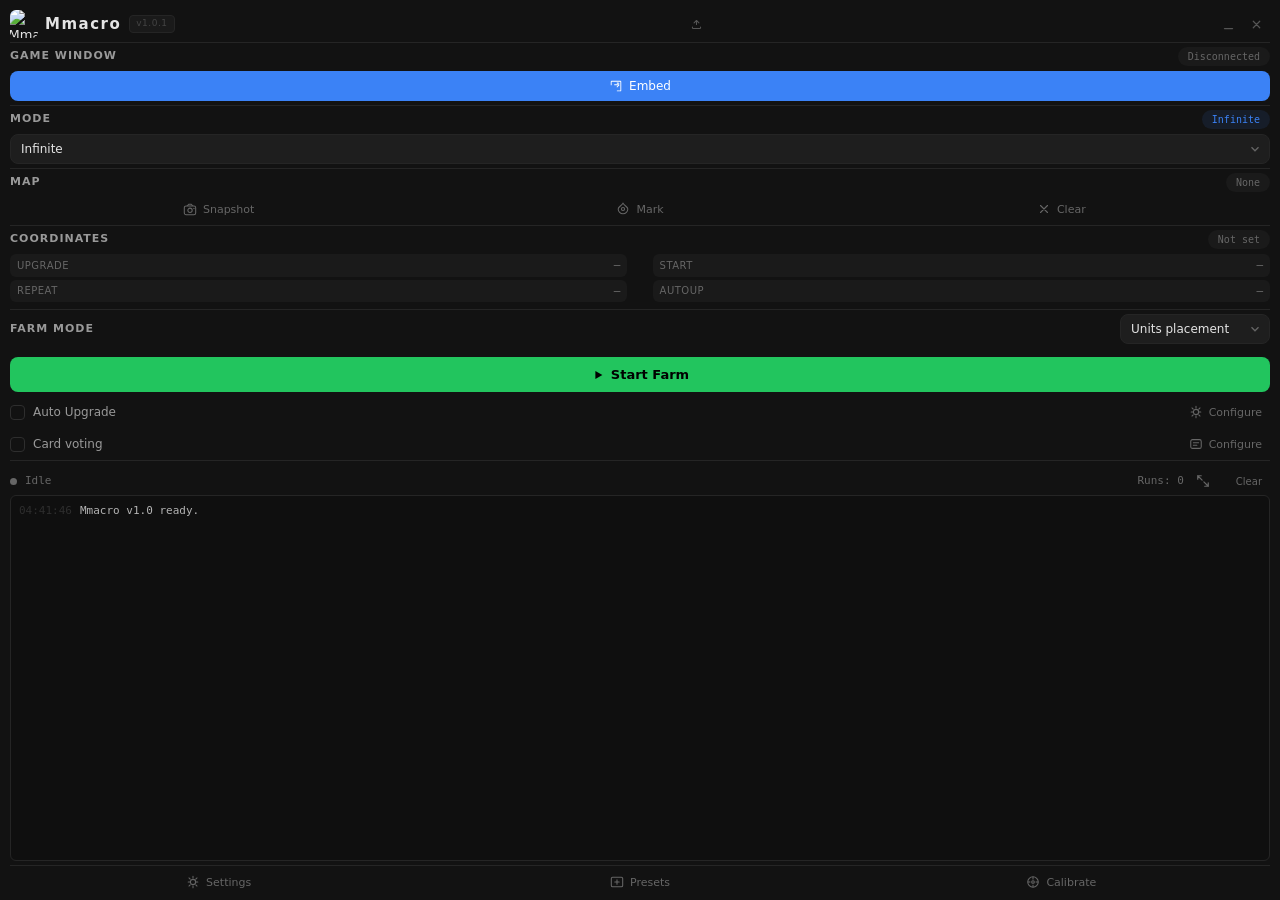
==== commit 7b9ab34a: "Карточки" ====
--- a/UI/index.html
+++ b/UI/index.html
@@ -699,6 +699,42 @@
 .preset-item { display: block; width: 100%; min-height: 30px; padding: 6px 10px; cursor: pointer; font-size: 12px; color: #ccc; border-bottom: 1px solid #1a1a1a; }
 .preset-item:hover { background: #1a1a1a; }
 .preset-item:last-child { border-bottom: none; }
+
+/* ---- Card priority list (модалка Card Voting) ---- */
+body.modal-only #modal-cards .modal-body { padding: 14px 18px; }
+.card-priority-list {
+    border: 1px solid #252525; border-radius: 8px;
+    max-height: 380px; overflow-y: auto; margin-top: 8px;
+    -ms-overflow-style: scrollbar;
+}
+.card-priority-empty {
+    padding: 16px; text-align: center; color: #666; font-size: 12px;
+}
+.card-priority-item {
+    display: -ms-flexbox; display: flex;
+    -ms-flex-align: center; align-items: center;
+    padding: 3px 8px; border-bottom: 1px solid #1a1a1a;
+    cursor: move;
+    line-height: 1.2;
+    background: #151515;
+    -webkit-user-select: none; -ms-user-select: none; user-select: none;
+}
+.card-priority-item:last-child { border-bottom: none; }
+.card-priority-item.dragging { opacity: 0.35; }
+.card-priority-handle {
+    color: #555; font-size: 11px; line-height: 1;
+    width: 14px; margin-right: 4px;
+    -ms-flex-negative: 0; flex-shrink: 0;
+}
+.card-priority-index {
+    color: #555; font: 10px 'Consolas', monospace;
+    width: 22px; -ms-flex-negative: 0; flex-shrink: 0;
+}
+.card-priority-name {
+    -ms-flex: 1; flex: 1; min-width: 0;
+    font-size: 12px; color: #ccc;
+    white-space: nowrap; overflow: hidden; text-overflow: ellipsis;
+}
 
 /* ---- Preset delete confirmation ---- */
 .preset-delete-confirm {
@@ -1060,6 +1096,17 @@
                     </label>
                     <button class="btn btn-ghost btn-sm" id="btnUpgradeCfg">
                         <svg viewBox="0 0 16 16" fill="none"><circle cx="8" cy="8" r="3" stroke="currentColor" stroke-width="1.2"/><path d="M8 1.5v2M8 12.5v2M2.5 8h2M11.5 8h2M3.4 3.4l1.4 1.4M11.2 11.2l1.4 1.4M3.4 12.6l1.4-1.4M11.2 4.8l1.4-1.4" stroke="currentColor" stroke-width="1.2" stroke-linecap="round"/></svg>
+                        <span data-i18n="configure">Configure</span>
+                    </button>
+                </div>
+                <div class="row between" style="margin-top:8px">
+                    <label class="check-label">
+                        <input type="checkbox" id="chkCardVote" class="check">
+                        <span class="check-custom"></span>
+                        <span data-i18n="cardVote">Card voting</span>
+                    </label>
+                    <button class="btn btn-ghost btn-sm" id="btnCardVoteCfg">
+                        <svg viewBox="0 0 16 16" fill="none"><rect x="2" y="3" width="12" height="10" rx="2" stroke="currentColor" stroke-width="1.2"/><path d="M5 6.5h6M5 9.5h4" stroke="currentColor" stroke-width="1.2" stroke-linecap="round"/></svg>
                         <span data-i18n="configure">Configure</span>
                     </button>
                 </div>
@@ -1493,6 +1540,53 @@
     </div>
 
     <!-- =============================================================
+         MODAL: Card Voting (Summer Event)
+         ============================================================= -->
+    <div class="modal" id="modal-cards">
+        <div class="modal-panel">
+            <div class="modal-head" id="dragHandle-cards">
+                <h2 class="modal-title" data-i18n="cardVoteTitle">Card Voting</h2>
+                <div class="modal-actions">
+                    <button class="modal-btn modal-min" data-min data-tip="Minimize" data-i18n-tip="minimize">
+                        <svg viewBox="0 0 16 16" fill="none"><path d="M3 13h10" stroke="currentColor" stroke-width="1.5" stroke-linecap="round"/></svg>
+                    </button>
+                    <button class="modal-btn modal-cls" data-close data-tip="Close" data-i18n-tip="close">
+                        <svg viewBox="0 0 16 16" fill="none"><path d="m4 4 8 8M12 4l-8 8" stroke="currentColor" stroke-width="1.5" stroke-linecap="round"/></svg>
+                    </button>
+                </div>
+            </div>
+            <div class="modal-body">
+                <p class="modal-desc" data-i18n="cardVoteHint">Reads the three card names, ignores the I/II/III tier, checks card_catalog.txt and votes for the first matching card in card_priority.txt.</p>
+                <label class="check-label" style="margin-top:10px">
+                    <input type="checkbox" id="chkCardVoteEnabled" class="check">
+                    <span class="check-custom"></span>
+                    <span data-i18n="enableCardVote">Enable card voting</span>
+                </label>
+                <div class="field" style="margin-top:10px; max-width:220px;">
+                    <label class="field-label" data-i18n="cardVoteHotkey">Toggle card voting</label>
+                    <div class="hotkey-control">
+                        <input type="text" class="input hotkey-input" id="setCardVoteHotkey" value="F4" readonly autocomplete="off">
+                        <button type="button" class="btn btn-ghost btn-sm hotkey-record" id="btnCaptureCardVoteHotkey" data-i18n="recordKey">Record</button>
+                    </div>
+                </div>
+                <div class="row map-detect-actions" style="margin-top:10px;">
+                    <button class="btn btn-primary btn-sm" id="btnDetectCards" data-i18n="detectCards">Detect cards</button>
+                </div>
+                <div class="field-hint" id="cardDetectResult" style="margin-top:8px; color:#888;">&mdash;</div>
+                <fieldset class="fieldset" style="margin-top:12px">
+                    <legend class="fieldset-legend" data-i18n="cardPriority">Priority (top first)</legend>
+                    <div class="field-hint" data-i18n="cardPriorityHint">The macro ignores the I/II/III tier and votes for the first card in this list that appears on the screen. Drag cards to reorder.</div>
+                    <div class="card-priority-list" id="cardPriorityList"></div>
+                </fieldset>
+            </div>
+            <div class="modal-foot">
+                <button class="btn btn-ghost btn-sm" data-close data-i18n="cancel">Cancel</button>
+                <button class="btn btn-primary btn-sm" id="btnCardVoteSave" data-i18n="save">Save</button>
+            </div>
+        </div>
+    </div>
+
+    <!-- =============================================================
          MODAL: Mark (slot marking + template drag-select)
          ============================================================= -->
     <div class="modal" id="modal-mark">
@@ -1888,6 +1982,11 @@
         if (inAHK) sendCmd('upgrade-cfg');
         else openModal('upgrade');
     });
+    on($('#chkCardVote'), 'change', function () { sendCmd('toggle-card-vote'); });
+    on($('#btnCardVoteCfg'), 'click', function () {
+        if (inAHK) sendCmd('card-vote-cfg');
+        else openModal('cards');
+    });
 
     // Bottom buttons — direct ID binding, no conditions
     var btnS = document.getElementById('btnSettings');
@@ -1969,6 +2068,17 @@
 	        var cb = document.getElementById('chkAutoUpgrade');
 	        if (cb) cb.checked = (enabled === true || enabled === 'true' || enabled == '1');
 	    };
+
+    window.ahkUpdateCardVote = function (enabled) {
+        var on = (enabled === true || enabled === 'true' || enabled == '1');
+        var side = document.getElementById('chkCardVote');
+        if (side) side.checked = on;
+        var modal = document.getElementById('chkCardVoteEnabled');
+        if (modal) modal.checked = on;
+    };
+    window.ahkSetCardVoteHotkey = function (value) {
+        setHotkeyInputValue(document.getElementById('setCardVoteHotkey'), value || 'F4');
+    };
 
     window.ahkUpdateCoords = function (up, st, rp, au) {
         currentCoords = [up || '', st || '', rp || '', au || ''];
@@ -2099,6 +2209,7 @@
             case 'presets':  initPresetsModal(m);  break;
             case 'calibrate': initCalibrateModal(m); break;
             case 'upgrade':  initUpgradeModal(m);  break;
+            case 'cards':    initCardVoteModal(m); break;
             case 'mark':     initMarkModal(m);     break;
             case 'snap':     initSnapModal(m);     break;
         }
@@ -2176,6 +2287,12 @@
             mapDetection: 'Map detection', mapDetectionHint: 'Windows OCR reads the title and checks it against map catalogs. The capture area includes long map names.',
             detectMap: 'Detect map', captureMapTitle: 'Capture title', mapTitleHint: 'If the title belongs to another mode, the macro will tell you which mode to select. OCR does not require separate title templates.',
             mapDetected: 'Detected', mapNotDetected: 'Not detected', mapOtherMode: 'Found in another mode', mapNoTitles: 'No title templates in this mode yet',
+            cardVote: 'Card voting', cardVoteTitle: 'Card Voting',
+            cardVoteHint: 'Reads the three card names, ignores the I/II/III tier, checks card_catalog.txt and votes for the first matching card in card_priority.txt.',
+            enableCardVote: 'Enable card voting', cardVoteHotkey: 'Toggle card voting',
+            detectCards: 'Detect cards', cardPriority: 'Priority (top first)',
+            cardPriorityHint: 'The macro ignores the I/II/III tier and votes for the first card in this list that appears on the screen. Drag cards to reorder.',
+            cardPriorityEmpty: 'Priority list is empty',
             logExpand: 'Expand log', logCollapse: 'Collapse log'
         },
         ru: {
@@ -2237,6 +2354,12 @@
             mapDetection: 'Распознавание карты', mapDetectionHint: 'Макрос читает заголовок через OCR и сверяет его с каталогами карт режимов. Область захватывает длинные названия целиком.',
             detectMap: 'Определить карту', captureMapTitle: 'Снять заголовок', mapTitleHint: 'Если карта относится к другому режиму, макрос подскажет, какой режим выбрать. Для OCR не нужно снимать отдельные шаблоны заголовков.',
             mapDetected: 'Определена', mapNotDetected: 'Не определена', mapOtherMode: 'Найдена в другом режиме', mapNoTitles: 'В этом режиме пока нет шаблонов заголовков',
+            cardVote: 'Голосование за карточки', cardVoteTitle: 'Голосование за карточки',
+            cardVoteHint: 'Макрос читает названия трёх карточек, игнорирует тир I/II/III, сверяет их с card_catalog.txt и голосует за первую подходящую карточку из card_priority.txt.',
+            enableCardVote: 'Включить проверку карточек', cardVoteHotkey: 'Вкл/выкл проверку карточек',
+            detectCards: 'Определить карточки', cardPriority: 'Приоритет (сверху важнее)',
+            cardPriorityHint: 'Тиры I/II/III игнорируются: макрос голосует за первую карточку из списка, которая есть на экране. Перетаскивайте строки, чтобы изменить порядок.',
+            cardPriorityEmpty: 'Список приоритета пуст',
             logExpand: 'Развернуть лог', logCollapse: 'Свернуть лог'
         }
     };
@@ -2325,7 +2448,7 @@
         }
         if (input && input.select) input.select();
         nativeHotkeyCapture = true;
-        var target = input && input.id === 'setRejoinHotkey' ? 'rejoin' : (input && input.id === 'setMapChangeHotkey' ? 'map-change' : (input && input.id === 'setMapDetectHotkey' ? 'map-detect' : 'farm'));
+        var target = input && input.id === 'setRejoinHotkey' ? 'rejoin' : (input && input.id === 'setMapChangeHotkey' ? 'map-change' : (input && input.id === 'setMapDetectHotkey' ? 'map-detect' : (input && input.id === 'setCardVoteHotkey' ? 'card-vote' : 'farm')));
         window.ahkCmd = 'record-hotkey/' + target;
     }
     function uiText(key, fallback) {
@@ -2402,11 +2525,12 @@
         if (typeof setFarmUI === 'function') setFarmUI(state.farming);
         if (window.ahkRejoinRecordState) window.ahkRejoinRecordState(rejoinRecordActive);
     };
-    window.ahkHotkeyCaptureFinished = function (farmKey, rejoinKey, mapChangeKey, mapDetectKey) {
+    window.ahkHotkeyCaptureFinished = function (farmKey, rejoinKey, mapChangeKey, mapDetectKey, cardVoteKey) {
         nativeHotkeyCapture = false;
         var overlay = document.getElementById('hotkeyCaptureOverlay');
         if (overlay) overlay.className = 'hotkey-capture-overlay';
         if (window.ahkSetHotkeys) window.ahkSetHotkeys(farmKey, rejoinKey, mapChangeKey, mapDetectKey);
+        if (cardVoteKey && window.ahkSetCardVoteHotkey) window.ahkSetCardVoteHotkey(cardVoteKey);
         if (activeHotkeyInput) stopHotkeyCapture();
     };
     window.ahkHotkeyCaptureCanceled = function () {
@@ -2419,7 +2543,7 @@
         nativeHotkeyCapture = true;
         var overlay = document.getElementById('hotkeyCaptureOverlay');
         var key = document.getElementById('hotkeyCaptureKey');
-        if (key) key.textContent = formatHotkeyLabel(value || (target === 'rejoin' ? currentRejoinRecordHotkey : (target === 'map-change' ? currentMapChangeHotkey : (target === 'map-detect' ? currentMapDetectHotkey : currentFarmHotkey))));
+        if (key) key.textContent = formatHotkeyLabel(value || (target === 'rejoin' ? currentRejoinRecordHotkey : (target === 'map-change' ? currentMapChangeHotkey : (target === 'map-detect' ? currentMapDetectHotkey : (target === 'card-vote' ? getHotkeyInputValue('#setCardVoteHotkey', 'F4') : currentFarmHotkey)))));
         if (overlay) overlay.className = 'hotkey-capture-overlay open';
     };
     window.ahkSetHotkeyCapture = function (value) {
@@ -2912,6 +3036,219 @@
         }
         var offEl = $('#upgYOffset');
         if (offEl) offEl.value = offset || '20';
+    };
+
+    /* ---- Card Voting Modal Init ---- */
+    var cardPriorityNames = [];
+    var cardCatalogNames = [];
+    var cardDragIndex = -1;
+    var cardDragActive = false;
+    var cardDragStartY = 0;
+    function splitCardList(value, sep) {
+        var out = [];
+        if (!value) return out;
+        var parts = String(value).split(sep);
+        for (var i = 0; i < parts.length; i++) {
+            var item = parts[i].replace(/^\s+|\s+$/g, '');
+            if (item) out.push(item);
+        }
+        return out;
+    }
+    function cardBaseKey(name) {
+        var s = String(name).toLowerCase().replace(/[^a-z\s]+/g, ' ');
+        s = s.replace(/[il]{1,3}\s*$/, '');
+        s = s.replace(/^\s+|\s+$/g, '');
+        return s.replace(/\s+/g, '');
+    }
+    function cardKeyIndex(arr, name) {
+        var key = cardBaseKey(name);
+        for (var i = 0; i < arr.length; i++) {
+            if (cardBaseKey(arr[i]) === key) return i;
+        }
+        return -1;
+    }
+    function reconcileCardPriority() {
+        if (!cardCatalogNames.length) return;
+        var result = [];
+        for (var i = 0; i < cardPriorityNames.length; i++) {
+            for (var j = 0; j < cardCatalogNames.length; j++) {
+                if (cardBaseKey(cardCatalogNames[j]) === cardBaseKey(cardPriorityNames[i])) {
+                    if (cardKeyIndex(result, cardCatalogNames[j]) === -1)
+                        result.push(cardCatalogNames[j]);
+                    break;
+                }
+            }
+        }
+        for (var k = 0; k < cardCatalogNames.length; k++) {
+            if (cardKeyIndex(result, cardCatalogNames[k]) === -1)
+                result.push(cardCatalogNames[k]);
+        }
+        cardPriorityNames = result;
+    }
+    function cardRowFromElement(tgt) {
+        var list = document.getElementById('cardPriorityList');
+        while (tgt && tgt !== list) {
+            var cls = ' ' + (tgt.className || '') + ' ';
+            if (cls.indexOf(' card-priority-item ') !== -1)
+                return tgt;
+            tgt = tgt.parentNode;
+        }
+        return null;
+    }
+    function cardRowFromEvent(e) {
+        e = e || window.event;
+        return cardRowFromElement(e.target || e.srcElement);
+    }
+    function cardDropAfter(row, e) {
+        var rect = row.getBoundingClientRect ? row.getBoundingClientRect() : null;
+        if (rect && typeof e.clientY === 'number')
+            return e.clientY > rect.top + rect.height / 2;
+        return false;
+    }
+    function renderCardPriorityList() {
+        var list = document.getElementById('cardPriorityList');
+        if (!list) return;
+        list.innerHTML = '';
+        if (!cardPriorityNames.length) {
+            var empty = document.createElement('div');
+            empty.className = 'card-priority-empty';
+            empty.textContent = uiText('cardPriorityEmpty');
+            list.appendChild(empty);
+            return;
+        }
+        for (var i = 0; i < cardPriorityNames.length; i++) {
+            (function (index) {
+                var row = document.createElement('div');
+                row.className = 'card-priority-item' + ((cardDragActive && index === cardDragIndex) ? ' dragging' : '');
+                row.setAttribute('data-index', String(index));
+
+                var handle = document.createElement('span');
+                handle.className = 'card-priority-handle';
+                handle.textContent = '\u2261';
+
+                var num = document.createElement('span');
+                num.className = 'card-priority-index';
+                num.textContent = (index + 1) + '.';
+
+                var name = document.createElement('span');
+                name.className = 'card-priority-name';
+                name.textContent = cardPriorityNames[index];
+                name.setAttribute('title', cardPriorityNames[index]);
+
+                row.appendChild(handle);
+                row.appendChild(num);
+                row.appendChild(name);
+                list.appendChild(row);
+            })(i);
+        }
+    }
+    function initCardVoteModal(m) {
+        var list = document.getElementById('cardPriorityList');
+        if (list && !list.getAttribute('data-wired')) {
+            list.setAttribute('data-wired', '1');
+            on(list, 'mousedown', function (e) {
+                e = e || window.event;
+                if (e.button && e.button !== 1) return;
+                var row = cardRowFromEvent(e);
+                if (!row) return;
+                var index = parseInt(row.getAttribute('data-index'), 10);
+                if (isNaN(index)) return;
+                cardDragIndex = index;
+                cardDragStartY = (typeof e.clientY === 'number') ? e.clientY : 0;
+                cardDragActive = false;
+            });
+            on(document, 'mousemove', function (e) {
+                if (cardDragIndex < 0) return;
+                e = e || window.event;
+                if (!cardDragActive) {
+                    if (Math.abs(e.clientY - cardDragStartY) < 4) return;
+                    cardDragActive = true;
+                    renderCardPriorityList();
+                }
+                var el = document.elementFromPoint
+                    ? document.elementFromPoint(e.clientX, e.clientY)
+                    : (e.target || e.srcElement);
+                var row = cardRowFromElement(el);
+                if (!row) return;
+                var targetIndex = parseInt(row.getAttribute('data-index'), 10);
+                if (isNaN(targetIndex) || targetIndex === cardDragIndex) return;
+                var insertIndex = targetIndex + (cardDropAfter(row, e) ? 1 : 0);
+                if (cardDragIndex < insertIndex) insertIndex--;
+                if (insertIndex === cardDragIndex) return;
+                var item = cardPriorityNames.splice(cardDragIndex, 1)[0];
+                cardPriorityNames.splice(insertIndex, 0, item);
+                cardDragIndex = insertIndex;
+                renderCardPriorityList();
+                if (e.preventDefault) e.preventDefault();
+            });
+            on(document, 'mouseup', function () {
+                if (cardDragIndex < 0) return;
+                var changed = cardDragActive;
+                cardDragIndex = -1;
+                cardDragActive = false;
+                if (changed) renderCardPriorityList();
+            });
+            on(window, 'blur', function () {
+                if (cardDragIndex < 0) return;
+                cardDragIndex = -1;
+                cardDragActive = false;
+                renderCardPriorityList();
+            });
+        }
+
+        var btnDetect = document.getElementById('btnDetectCards');
+        if (btnDetect && !btnDetect.getAttribute('data-wired')) {
+            btnDetect.setAttribute('data-wired', '1');
+            on(btnDetect, 'click', function () {
+                var res = document.getElementById('cardDetectResult');
+                if (res) { res.textContent = uiText('loading'); res.style.color = '#888'; }
+                window.ahkCmd = 'card-detect';
+            });
+        }
+
+        var btnHotkey = document.getElementById('btnCaptureCardVoteHotkey');
+        if (btnHotkey && !btnHotkey.getAttribute('data-wired')) {
+            btnHotkey.setAttribute('data-wired', '1');
+            on(btnHotkey, 'click', function (e) {
+                e = e || window.event;
+                if (e.preventDefault) e.preventDefault();
+                startHotkeyCapture(document.getElementById('setCardVoteHotkey'), btnHotkey);
+            });
+        }
+
+        var btnSave = document.getElementById('btnCardVoteSave');
+        if (btnSave && !btnSave.getAttribute('data-wired')) {
+            btnSave.setAttribute('data-wired', '1');
+            on(btnSave, 'click', function () {
+                var chk = document.getElementById('chkCardVoteEnabled');
+                window.ahkCmd = 'card-save/'
+                    + ((chk && chk.checked) ? '1' : '0') + '/'
+                    + getHotkeyInputValue('#setCardVoteHotkey', 'F4') + '/'
+                    + encodeURIComponent(cardPriorityNames.join('|'));
+            });
+        }
+
+        renderCardPriorityList();
+    }
+    window.ahkLoadCardVote = function (enabled, hotkey, priorityStr, catalogStr, detectText) {
+        var chk = document.getElementById('chkCardVoteEnabled');
+        if (chk) chk.checked = (enabled === true || enabled === 'true' || enabled == '1');
+        setHotkeyInputValue(document.getElementById('setCardVoteHotkey'), hotkey || 'F4');
+        cardPriorityNames = splitCardList(priorityStr, '|');
+        cardCatalogNames = splitCardList(catalogStr, '|');
+        reconcileCardPriority();
+        var res = document.getElementById('cardDetectResult');
+        if (res && detectText) {
+            res.textContent = detectText;
+            res.style.color = '#888';
+        }
+        renderCardPriorityList();
+    };
+    window.ahkCardDetectResult = function (text, cls) {
+        var el = document.getElementById('cardDetectResult');
+        if (!el) return;
+        el.textContent = text || '\u2014';
+        el.style.color = (cls === 'error') ? '#ef4444' : ((cls === 'success') ? '#22c55e' : ((cls === 'warn') ? '#f59e0b' : '#888'));
     };
 
     /* ---- Post-Rejoin Actions bridge (called from AHK via PushModalData / execScript) ---- */
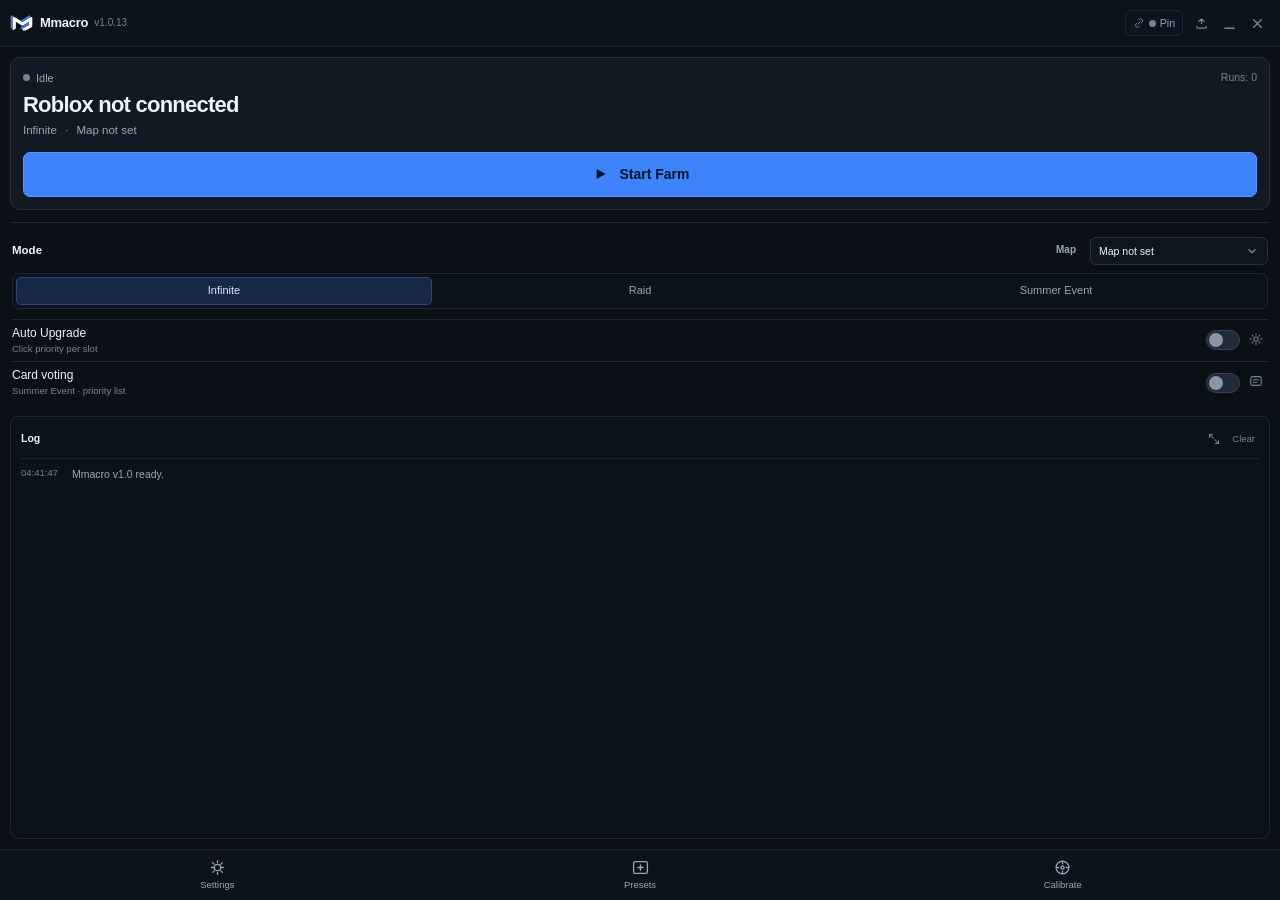
==== commit 927dec6a: "Редизайн + сайт" ====
--- a/UI/index.html
+++ b/UI/index.html
@@ -645,7 +645,7 @@
 .hotkey-control { display: -ms-flexbox; display: flex; gap: 6px; align-items: stretch; }
 .hotkey-control .hotkey-input { min-width: 0; flex: 1; cursor: default; }
 .hotkey-record { width: 78px; flex-shrink: 0; }
-.hotkey-record.recording { color: #fff; background: #ef4444; border-color: #ef4444; }
+.hotkey-record.recording { color: #ffc4c4; background: rgba(255,123,123,.12); border-color: rgba(255,123,123,.4); }
 .color-field { display: -ms-flexbox; display: flex; }
 .input-color {
     display: none;
@@ -928,6 +928,1002 @@
 body.modal-only .modal-foot {
     padding: 10px 14px;
 }
+/* ============================================================
+   MMACRO 2.0 THEME — dark operational panel
+   IE11-safe overrides. Loaded after the legacy styles on purpose.
+   ============================================================ */
+html, body {
+    background: #0b1017;
+    color: #edf3fa;
+    font-family: 'Segoe UI', Tahoma, Arial, sans-serif;
+    font-size: 13px;
+    line-height: 1.45;
+    scrollbar-face-color: #344253;
+    scrollbar-track-color: #0b1017;
+    scrollbar-arrow-color: #758496;
+    scrollbar-shadow-color: #0b1017;
+    scrollbar-darkshadow-color: #0b1017;
+    scrollbar-3dlight-color: #1d2834;
+    scrollbar-highlight-color: #1d2834;
+    scrollbar-base-color: #344253;
+}
+.layout { background: #0b1017; }
+.sidebar {
+    padding: 0;
+    background: #0b1017;
+    color: #edf3fa;
+    overflow: hidden;
+}
+.sidebar-header {
+    height: 47px;
+    padding: 0 9px 0 10px;
+    border-bottom: 1px solid #1d2834;
+    background: #0d131b;
+    -ms-flex-negative: 0; flex-shrink: 0;
+}
+.logo { -ms-flex-negative: 0; flex-shrink: 0; }
+.logo-mark { width: 23px; height: 20px; margin-right: 7px; border-radius: 0; }
+.logo-mark img { width: 23px; height: 20px; object-fit: contain; }
+.logo h1 {
+    font-size: 13px;
+    font-weight: 600;
+    letter-spacing: -0.02em;
+    color: #edf3fa;
+    white-space: nowrap;
+}
+.hdr-version {
+    margin-left: 6px;
+    padding: 0;
+    border: 0;
+    background: transparent;
+    color: #758496;
+    font-size: 10px;
+    font-weight: 500;
+    letter-spacing: 0;
+}
+.hdr-version.update-available { color: #f0b45c; background: transparent; border: 0; }
+.hdr-version.updating { color: #62a0ff; background: transparent; border: 0; }
+.header-actions {
+    display: -ms-flexbox; display: flex;
+    -ms-flex-align: center; align-items: center;
+    margin-left: 5px;
+    -ms-flex-negative: 0; flex-shrink: 0;
+}
+.hdr-btn {
+    width: 27px; height: 27px;
+    margin-left: 1px;
+    border-radius: 5px;
+    color: #758496;
+    background: transparent;
+}
+.hdr-btn:hover { background: #18222d; color: #edf3fa; }
+.hdr-cls:hover { background: #3a171c; color: #ffb2b2; }
+.hdr-btn svg { width: 15px; height: 15px; }
+.hdr-update { width: 27px; height: 27px; margin-left: 0; }
+.hdr-update:hover { background: #18222d; color: #62a0ff; }
+
+/* Connection / embed chip in the title bar */
+.embed-chip {
+    display: -ms-inline-flexbox; display: inline-flex;
+    min-width: 0;
+    height: 26px;
+    -ms-flex-align: center; align-items: center;
+    margin-left: auto;
+    padding: 2px 7px;
+    border: 1px solid #1d2834;
+    border-radius: 6px;
+    background: #0d141d;
+    color: #98a7b9;
+    font-family: 'Segoe UI', Tahoma, Arial, sans-serif;
+    font-size: 10.5px;
+    font-weight: 500;
+    line-height: 1;
+    white-space: nowrap;
+    cursor: pointer;
+}
+.embed-chip:hover { background: #151f2a; border-color: #344457; color: #edf3fa; }
+.embed-chip.is-connected { border-color: #24415f; background: #0f1b28; color: #dceaff; }
+.embed-chip .embed-link {
+    width: 12px; height: 12px;
+    margin-right: 4px;
+    color: #758496;
+    -ms-flex-negative: 0; flex-shrink: 0;
+}
+.embed-chip.is-connected .embed-link { color: #62a0ff; }
+.embed-chip .status-dot { margin-right: 4px; }
+
+/* Main body */
+.sidebar-body {
+    display: -ms-flexbox; display: flex;
+    -ms-flex-direction: column; flex-direction: column;
+    -ms-flex: 1 1 auto; flex: 1 1 auto;
+    min-height: 0;
+    padding: 10px;
+    overflow: hidden;
+}
+.sidebar-body > * { -ms-flex-negative: 0; flex-shrink: 0; }
+.sep { display: none; }
+
+/* Status dots */
+.status-dot {
+    width: 7px; height: 7px;
+    margin-right: 0;
+    border-radius: 50%;
+    background: #758496;
+    -ms-flex-negative: 0; flex-shrink: 0;
+    box-shadow: none;
+}
+.status-dot.connected { background: #45d69b; box-shadow: 0 0 0 3px rgba(69,214,155,0.10); }
+.status-dot.running { background: #3f83fb; box-shadow: 0 0 0 3px rgba(63,131,251,0.12); }
+.status-dot.error { background: #ff7b7b; box-shadow: 0 0 0 3px rgba(255,123,123,0.10); }
+.status-dot.warn, .status-dot.warning { background: #f0b45c; box-shadow: 0 0 0 3px rgba(240,180,92,0.10); }
+
+/* Run card */
+.run-card {
+    padding: 12px;
+    border: 1px solid #263241;
+    border-radius: 10px;
+    background: #111923;
+}
+.run-topline {
+    display: -ms-flexbox; display: flex;
+    -ms-flex-align: center; align-items: center;
+    -ms-flex-pack: justify; justify-content: space-between;
+    min-height: 16px;
+}
+.run-status {
+    display: -ms-inline-flexbox; display: inline-flex;
+    -ms-flex-align: center; align-items: center;
+    min-width: 0;
+    color: #98a7b9;
+    font-size: 11px;
+}
+.run-status .status-dot { margin-right: 6px; }
+#statusText {
+    color: #98a7b9;
+    font-family: 'Segoe UI', Tahoma, Arial, sans-serif;
+    font-size: 11px;
+    line-height: 1.3;
+}
+.run-count {
+    margin-left: auto;
+    color: #758496;
+    font-size: 10.5px;
+    font-family: 'Segoe UI', Tahoma, Arial, sans-serif;
+    white-space: nowrap;
+}
+.run-title {
+    margin: 6px 0 0;
+    color: #edf3fa;
+    font-size: 22px;
+    font-weight: 600;
+    letter-spacing: -0.035em;
+    line-height: 1.16;
+}
+.run-context {
+    margin: 4px 0 0;
+    overflow: hidden;
+    color: #98a7b9;
+    font-size: 11.5px;
+    line-height: 1.4;
+    text-overflow: ellipsis;
+    white-space: nowrap;
+}
+.dot-separator { margin: 0 5px; color: #758496; }
+
+/* Primary farm action */
+.btn {
+    border: 0;
+    border-radius: 7px;
+    background: #16202b;
+    color: #edf3fa;
+    font-family: 'Segoe UI', Tahoma, Arial, sans-serif;
+    font-size: 11.5px;
+    font-weight: 500;
+    padding: 7px 11px;
+    cursor: pointer;
+}
+.btn:hover { background: #1b2735; color: #edf3fa; }
+.btn:disabled { opacity: 0.55; cursor: wait; }
+.btn svg { width: 15px; height: 15px; margin-right: 6px; -ms-flex-negative: 0; flex-shrink: 0; }
+.btn-primary {
+    width: auto;
+    border: 1px solid #5c97ff;
+    background: #3f83fb;
+    color: #06142a;
+    font-weight: 600;
+}
+.btn-primary:hover { border-color: #62a0ff; background: #62a0ff; color: #06142a; }
+.btn-secondary {
+    border: 1px solid #263241;
+    background: #16202b;
+    color: #edf3fa;
+}
+.btn-secondary:hover { border-color: #344457; background: #1b2735; }
+.btn-ghost { background: transparent; color: #98a7b9; }
+.btn-ghost:hover { background: #151f2a; color: #edf3fa; }
+.btn-danger:hover { background: #2b171b; color: #ff9a9a; }
+.btn-danger-solid { border: 1px solid #b84c55; background: #a93b45; color: #fff; }
+.btn-danger-solid:hover { border-color: #d05d66; background: #bd4651; color: #fff; }
+.btn-sm { padding: 5px 8px; font-size: 11px; }
+.btn-xs { padding: 3px 6px; font-size: 9.5px; white-space: nowrap; }
+.btn-start {
+    display: block;
+    position: relative;
+    width: 100%;
+    height: 45px;
+    min-height: 45px;
+    margin-top: 14px;
+    padding: 0;
+    border: 1px solid #5c97ff;
+    border-radius: 7px;
+    background: #3f83fb;
+    color: #06142a;
+    font-size: 14px;
+    font-weight: 700;
+    line-height: 1;
+    white-space: nowrap;
+}
+.btn-start-inner {
+    position: absolute;
+    left: 12px; right: 12px;
+    top: 50%;
+    height: 18px;
+    margin-top: -9px;
+    text-align: center;
+    white-space: nowrap;
+}
+.btn-start:hover { border-color: #62a0ff; background: #62a0ff; color: #06142a; }
+.btn-start svg { display: inline-block; width: 18px; height: 18px; margin-right: 7px; vertical-align: middle; }
+.btn-start-label { display: inline-block; vertical-align: middle; line-height: 18px; }
+.btn-start.running {
+    border-color: #6b383e;
+    background: #2b171b;
+    color: #ffd0d0;
+}
+.btn-start.running:hover { border-color: #8b484f; background: #351b20; color: #ffd0d0; }
+
+/* Setup */
+.setup-section {
+    margin-top: 12px;
+    padding: 14px 2px 0;
+    border-top: 1px solid #1d2834;
+}
+.section-heading {
+    display: -ms-flexbox; display: flex;
+    -ms-flex-align: center; align-items: center;
+    -ms-flex-pack: justify; justify-content: space-between;
+    min-height: 16px;
+}
+.section-heading h2 {
+    margin: 0;
+    color: #edf3fa;
+    font-size: 11.5px;
+    font-weight: 600;
+    letter-spacing: 0;
+    text-transform: none;
+    line-height: 1.2;
+}
+.mode-tabs {
+    display: -ms-flexbox; display: flex;
+    margin-top: 8px;
+    padding: 3px;
+    border: 1px solid #1d2834;
+    border-radius: 7px;
+    background: #0b1219;
+}
+.mode-tab {
+    -ms-flex: 1 1 0%; flex: 1 1 0%;
+    min-height: 28px;
+    padding: 0 4px;
+    border: 1px solid transparent;
+    border-radius: 5px;
+    background: transparent;
+    color: #98a7b9;
+    font-family: 'Segoe UI', Tahoma, Arial, sans-serif;
+    font-size: 11px;
+    line-height: 1;
+    cursor: pointer;
+}
+.mode-tab:hover { color: #edf3fa; }
+.mode-tab.is-active {
+    border-color: #2d4a75;
+    background: #172846;
+    color: #dceaff;
+}
+.mode-tab:disabled { opacity: 0.58; cursor: default; }
+
+.map-picker {
+    display: -ms-flexbox; display: flex;
+    -ms-flex-align: center; align-items: center;
+    -ms-flex: 0 1 212px; flex: 0 1 212px;
+    min-width: 0;
+    margin-top: 0;
+}
+.map-picker.is-hidden { display: none; }
+.map-picker-label {
+    -ms-flex: 0 0 34px; flex: 0 0 34px;
+    width: 34px;
+    color: #98a7b9;
+    font-size: 10px;
+    font-weight: 600;
+}
+.map-select {
+    -ms-flex: 1 1 auto; flex: 1 1 auto;
+    min-width: 0;
+    position: relative;
+}
+.map-picker .custom-select-btn { height: 28px; padding: 0 8px; font-size: 10.5px; }
+#mapSelectLabel { min-width: 0; overflow: hidden; text-overflow: ellipsis; white-space: nowrap; }
+.map-select .custom-select-list {
+    position: absolute;
+    left: 0; right: 0; top: 100%;
+    z-index: 80;
+    margin-top: 4px;
+}
+
+.switch-list {
+    margin-top: 10px;
+    border-top: 1px solid #1d2834;
+}
+.switch-row {
+    display: -ms-flexbox; display: flex;
+    min-height: 42px;
+    -ms-flex-align: center; align-items: center;
+    border-bottom: 1px solid #1d2834;
+}
+.switch-row:last-child { border-bottom: 0; }
+.switch-copy { -ms-flex: 1 1 auto; flex: 1 1 auto; min-width: 0; }
+.switch-copy > span { display: block; color: #edf3fa; font-size: 12px; line-height: 1.25; }
+.switch-copy small {
+    display: block;
+    margin-top: 2px;
+    overflow: hidden;
+    color: #758496;
+    font-size: 9.5px;
+    line-height: 1.25;
+    text-overflow: ellipsis;
+    white-space: nowrap;
+}
+.ui-switch {
+    position: relative;
+    display: block;
+    width: 34px;
+    height: 20px;
+    margin-left: 8px;
+    -ms-flex-negative: 0; flex-shrink: 0;
+    cursor: pointer;
+}
+.ui-switch .check {
+    position: absolute;
+    top: 0; left: 0;
+    z-index: 2;
+    display: block;
+    width: 34px; height: 20px;
+    margin: 0;
+    opacity: 0;
+    cursor: pointer;
+}
+.switch-track {
+    position: absolute;
+    top: 0; right: 0; bottom: 0; left: 0;
+    border: 1px solid #364355;
+    border-radius: 99px;
+    background: #202b39;
+}
+.switch-track::after {
+    content: '';
+    position: absolute;
+    top: 2px; left: 2px;
+    width: 14px; height: 14px;
+    border-radius: 50%;
+    background: #8795a7;
+    transition: transform 150ms ease, background-color 150ms ease;
+}
+.ui-switch .check:checked + .switch-track {
+    border-color: #3f83fb;
+    background: #3f83fb;
+}
+.ui-switch .check:checked + .switch-track::after {
+    background: #06142a;
+    transform: translateX(14px);
+}
+.ui-switch .check:focus + .switch-track {
+    outline: 2px solid #9bc2ff;
+    outline-offset: 2px;
+}
+.btn-gear {
+    width: 24px; height: 24px;
+    margin-left: 4px;
+    padding: 0;
+    border: 0;
+    border-radius: 5px;
+    background: transparent;
+    color: #758496;
+    cursor: pointer;
+}
+.btn-gear:hover { background: #151f2a; color: #edf3fa; }
+.btn-gear svg { width: 14px; height: 14px; margin: 0; }
+
+/* Log */
+.log-section {
+    display: -ms-flexbox; display: flex;
+    -ms-flex: 1 1 0%; flex: 1 1 0%;
+    min-height: 150px;
+    -ms-flex-direction: column; flex-direction: column;
+    margin-top: 12px;
+    padding: 10px;
+    border: 1px solid #1d2834;
+    border-radius: 8px;
+    background: #0c1219;
+    overflow: hidden;
+}
+.log-header {
+    display: -ms-flexbox; display: flex;
+    -ms-flex-align: center; align-items: center;
+    -ms-flex-pack: justify; justify-content: space-between;
+    -ms-flex-negative: 0; flex-shrink: 0;
+    margin: 0;
+    padding-bottom: 7px;
+    border-bottom: 1px solid #1d2834;
+}
+.log-label {
+    color: #edf3fa;
+    font-size: 10.5px;
+    font-weight: 600;
+    line-height: 1.2;
+}
+.log-actions { display: -ms-flexbox; display: flex; -ms-flex-align: center; align-items: center; -ms-flex-negative: 0; flex-shrink: 0; }
+.log-actions > * + * { margin-left: 4px; }
+.log-actions .btn { min-height: 24px; padding: 0 4px; background: transparent; color: #758496; font-size: 9.5px; }
+.log-actions .btn:hover { background: #151f2a; color: #edf3fa; }
+.log-actions .btn svg { width: 12px; height: 12px; margin: 0; }
+.log-box {
+    display: block;
+    -ms-flex: 1 1 0%; flex: 1 1 0%;
+    min-height: 0;
+    max-height: 100%;
+    margin-top: 7px;
+    padding: 0;
+    border: 0;
+    background: transparent;
+    color: #98a7b9;
+    font-family: 'Segoe UI', Tahoma, Arial, sans-serif;
+    font-size: 10.5px;
+    line-height: 1.55;
+    overflow-y: auto;
+    overflow-x: hidden;
+    -ms-overflow-style: scrollbar;
+    word-wrap: break-word;
+}
+.log-entry { display: -ms-flexbox; display: flex; min-width: 0; }
+.log-entry + .log-entry { margin-top: 2px; }
+.log-time {
+    width: 45px;
+    margin-right: 6px;
+    color: #758496;
+    font-size: 9.5px;
+    -ms-flex-negative: 0; flex-shrink: 0;
+}
+.log-entry.warn { color: #f0b45c; }
+.log-entry.error { color: #ff9a9a; }
+.log-entry.success { color: #9ad9c2; }
+.log-placeholder { color: #758496; }
+.log-section.log-expanded {
+    position: fixed;
+    top: 0; right: 0; bottom: 0; left: 0;
+    z-index: 60;
+    margin: 0;
+    padding: 10px 12px 12px;
+    background: #0b1017;
+    border: 0;
+    border-top: 2px solid #263241;
+    border-radius: 0;
+}
+.log-section.log-expanded .log-box { font-size: 11.5px; margin-top: 8px; }
+
+/* Bottom navigation */
+.bottom-actions {
+    display: -ms-flexbox; display: flex;
+    height: 51px;
+    padding: 4px 6px;
+    border-top: 1px solid #1d2834;
+    background: #0d131b;
+    -ms-flex-negative: 0; flex-shrink: 0;
+}
+.bottom-actions .btn {
+    display: -ms-flexbox; display: flex;
+    -ms-flex: 1 1 0%; flex: 1 1 0%;
+    -ms-flex-direction: column; flex-direction: column;
+    -ms-flex-align: center; align-items: center;
+    -ms-flex-pack: center; justify-content: center;
+    height: 42px;
+    margin: 0;
+    padding: 3px 2px;
+    border: 0;
+    border-radius: 6px;
+    background: transparent;
+    color: #98a7b9;
+    font-size: 9.5px;
+    font-weight: 400;
+    line-height: 1.2;
+}
+.bottom-actions .btn:hover { background: #151f2a; color: #edf3fa; }
+.bottom-actions .btn svg { width: 17px; height: 17px; margin: 0 0 3px; }
+
+/* Inputs and custom dropdowns */
+.input, .select {
+    background: #0d151e;
+    border: 1px solid #263241;
+    border-radius: 6px;
+    color: #edf3fa;
+    font-family: 'Segoe UI', Tahoma, Arial, sans-serif;
+    font-size: 11.5px;
+    padding: 6px 9px;
+}
+.input { height: 32px; }
+.select { height: 33px; padding: 0 30px 0 10px; }
+.input:hover, .select:hover { border-color: #344457; }
+.input:focus, .select:focus { outline: none; border-color: #3f83fb; }
+.input[readonly] { color: #98a7b9; }
+.custom-select-btn {
+    display: -ms-flexbox; display: flex;
+    width: 100%;
+    height: 33px;
+    -ms-flex-align: center; align-items: center;
+    -ms-flex-pack: justify; justify-content: space-between;
+    background: #0d151e;
+    border: 1px solid #263241;
+    color: #edf3fa;
+    text-align: left;
+}
+.custom-select-btn:hover { border-color: #344457; }
+.select-chevron { right: 9px; width: 14px; height: 14px; color: #758496; }
+.custom-select-list {
+    margin-top: 4px;
+    border: 1px solid #2b3c4f;
+    border-radius: 7px;
+    background: #0f1923;
+    max-height: 180px;
+    box-shadow: 0 14px 34px rgba(0,0,0,0.36);
+}
+.custom-select-item {
+    padding: 7px 10px;
+    border-bottom: 1px solid #17222d;
+    color: #98a7b9;
+    font-size: 11.5px;
+}
+.custom-select-item:last-child { border-bottom: 0; }
+.custom-select-item:hover { background: #17222d; color: #edf3fa; }
+.custom-select-item.active { background: #172846; color: #dceaff; }
+
+/* Tooltips */
+[data-tip]::after {
+    background: #111c28;
+    color: #edf3fa;
+    border-color: #33465c;
+    border-radius: 5px;
+    font-size: 10.5px;
+    font-family: 'Segoe UI', Tahoma, Arial, sans-serif;
+    box-shadow: 0 12px 28px rgba(0,0,0,0.36);
+}
+[data-tip]::before { border-top-color: #33465c; }
+
+/* Checkboxes in modal settings */
+.check-label { color: #98a7b9; font-size: 11.5px; }
+.check-label:hover { color: #edf3fa; }
+.check-custom {
+    width: 15px; height: 15px;
+    border: 1px solid #344457;
+    border-radius: 4px;
+    background: #0d151e;
+}
+.check:checked + .check-custom { background: #3f83fb; border-color: #3f83fb; }
+.check:checked + .check-custom::after { border-color: #06142a; }
+
+/* ============================================================
+   MODALS
+   ============================================================ */
+.overlay { background: rgba(2,6,11,0.78); }
+.modal-panel {
+    width: 480px;
+    max-width: calc(100vw - 28px);
+    max-height: 80vh;
+    margin-left: 0;
+    background: #0f161f;
+    border: 1px solid #2b3848;
+    border-radius: 12px;
+    box-shadow: 0 30px 90px rgba(0,0,0,0.58);
+}
+.modal-head {
+    height: 64px;
+    min-height: 64px;
+    padding: 0 16px 0 18px;
+    border-bottom: 1px solid #1d2834;
+    background: #0d141d;
+}
+.modal-title {
+    color: #edf3fa;
+    font-size: 18px;
+    font-weight: 600;
+    letter-spacing: -0.03em;
+    line-height: 1.15;
+}
+.modal-actions { display: -ms-flexbox; display: flex; -ms-flex-align: center; align-items: center; }
+.modal-btn {
+    width: 27px; height: 27px;
+    margin-left: 1px;
+    border-radius: 5px;
+    color: #758496;
+}
+.modal-btn:hover { background: #18222d; color: #edf3fa; }
+.modal-cls:hover { background: #3a171c; color: #ffb2b2; }
+.modal-btn svg { width: 14px; height: 14px; }
+.modal-body {
+    -ms-flex: 1 1 auto; flex: 1 1 auto;
+    min-height: 0;
+    padding: 16px 18px;
+    background: #0f161f;
+    color: #edf3fa;
+    font-size: 11.5px;
+    -ms-overflow-style: scrollbar;
+}
+.modal-body > * + * { margin-top: 12px; }
+.modal-desc { color: #98a7b9; font-size: 11.5px; line-height: 1.55; }
+.modal-foot {
+    height: 58px;
+    min-height: 58px;
+    padding: 10px 18px;
+    border-top: 1px solid #1d2834;
+    background: #0d141d;
+    -ms-flex-pack: end; justify-content: flex-end;
+}
+.modal-foot .btn {
+    width: auto;
+    margin-left: 8px;
+    padding: 7px 12px;
+    font-size: 11.5px;
+}
+.modal-foot .btn-danger { margin-left: 0; margin-right: auto; }
+.modal-foot .btn-primary { border-color: #5c97ff; background: #3f83fb; color: #06142a; }
+.modal-foot .btn-primary:hover { background: #62a0ff; border-color: #62a0ff; color: #06142a; }
+
+/* Fieldsets / forms */
+.fieldset {
+    border: 1px solid #1d2834;
+    border-radius: 8px;
+    background: #111923;
+    padding: 12px;
+    margin: 0;
+}
+.fieldset + .fieldset { margin-top: 12px; }
+.fieldset-legend {
+    padding: 0 6px;
+    color: #edf3fa;
+    font-size: 11.5px;
+    font-weight: 600;
+    letter-spacing: 0;
+    text-transform: none;
+}
+.field-label { color: #98a7b9; font-size: 10.5px; font-weight: 500; }
+.field-hint { color: #758496; font-size: 10.5px; line-height: 1.5; }
+.form-grid { display: -ms-flexbox; display: flex; -ms-flex-wrap: wrap; flex-wrap: wrap; }
+.form-grid .field { width: 49%; margin-right: 2%; margin-bottom: 12px; }
+.form-grid .field:nth-child(even) { margin-right: 0; }
+.form-grid-3 .field { width: 32%; margin-right: 2%; margin-bottom: 12px; }
+.form-grid-3 .field:nth-child(even) { margin-right: 2%; }
+.form-grid-3 .field:nth-child(3n) { margin-right: 0; }
+.hotkey-control { display: -ms-flexbox; display: flex; -ms-flex-align: stretch; align-items: stretch; }
+.hotkey-control .hotkey-input { -ms-flex: 1 1 auto; flex: 1 1 auto; min-width: 0; }
+.hotkey-control .hotkey-record { width: auto; margin-left: 6px; -ms-flex-negative: 0; flex-shrink: 0; }
+.color-swatch { width: 32px; height: 32px; border: 1px solid #344457; border-radius: 6px; }
+.color-swatch:hover { border-color: #3f83fb; }
+.rejoin-guide {
+    background: #0d151e;
+    border: 1px solid #263241;
+    border-radius: 8px;
+    padding: 10px 12px;
+}
+.rejoin-guide-head { color: #edf3fa; font-size: 11.5px; }
+.rejoin-guide-body { color: #98a7b9; font-size: 10.5px; }
+.rejoin-guide-body b { color: #edf3fa; }
+.rejoin-guide-body code { background: #17222d; color: #dceaff; border-radius: 3px; }
+.btn-help-inline { background: #16202b; border-color: #2b3c4f; color: #98a7b9; }
+.btn-help-inline:hover { background: #3f83fb; border-color: #3f83fb; color: #06142a; }
+.map-detect-actions button { -ms-flex: 1 1 0%; flex: 1 1 0%; }
+.map-detect-actions button + button { margin-left: 8px; }
+
+/* Settings navigation */
+#modal-settings .modal-panel {
+    width: 480px;
+    height: 660px;
+    max-height: calc(100vh - 28px);
+}
+#modal-settings .modal-body {
+    padding: 16px 18px 16px 139px;
+    overflow-y: auto;
+}
+.settings-nav {
+    position: absolute;
+    top: 64px;
+    bottom: 58px;
+    left: 0;
+    width: 121px;
+    padding: 12px 8px;
+    border-right: 1px solid #1d2834;
+    background: #0c1219;
+    overflow-y: auto;
+    -ms-overflow-style: scrollbar;
+}
+.settings-tab {
+    position: relative;
+    display: block;
+    width: 100%;
+    min-height: 35px;
+    margin: 0;
+    padding: 0 10px;
+    border: 0;
+    border-radius: 5px;
+    background: transparent;
+    color: #98a7b9;
+    font-family: 'Segoe UI', Tahoma, Arial, sans-serif;
+    font-size: 11.5px;
+    line-height: 1.2;
+    text-align: left;
+    cursor: pointer;
+}
+.settings-tab + .settings-tab { margin-top: 2px; }
+.settings-tab:hover { background: #141e29; color: #edf3fa; }
+.settings-tab.is-active { background: transparent; color: #edf3fa; font-weight: 600; }
+.settings-tab.is-active:hover { background: transparent; color: #edf3fa; }
+.settings-tab.is-active::before {
+    content: '';
+    position: absolute;
+    top: 50%;
+    left: 0;
+    width: 3px;
+    height: 17px;
+    margin-top: -8.5px;
+    border-radius: 2px;
+    background: #3f83fb;
+}
+.settings-panel { display: none; }
+.settings-panel.is-active { display: block; }
+#modal-settings .settings-panel[data-settings-group="rejoin"]:not(.is-active) ~ #rejoinGuide { display: none !important; }
+.settings-panel .fieldset + .fieldset { margin-top: 12px; }
+.settings-panel > * + * { margin-top: 12px; }
+
+/* Presets */
+#modal-presets .modal-panel { width: 440px; height: 370px; max-height: calc(100vh - 28px); }
+#modal-presets .modal-body {
+    display: -ms-flexbox; display: flex;
+    -ms-flex-direction: column; flex-direction: column;
+}
+#modal-presets .modal-body > .field {
+    -ms-flex-negative: 0; flex-shrink: 0;
+}
+#modal-presets .preset-list {
+    -ms-flex: 1 1 0px; flex: 1 1 0px;
+    min-height: 0;
+    margin-top: 8px;
+    padding-bottom: 2px;
+}
+.preset-list {
+    border: 0;
+    border-radius: 0;
+    min-height: 0;
+    max-height: none;
+    margin-top: 8px;
+    overflow-y: auto;
+    -ms-overflow-style: scrollbar;
+}
+.preset-item {
+    display: -ms-flexbox; display: flex;
+    min-height: 46px;
+    -ms-flex-align: center; align-items: center;
+    margin: 0 0 5px;
+    padding: 7px 10px;
+    border: 1px solid #1d2834;
+    border-radius: 7px;
+    background: #0d151e;
+    color: #edf3fa;
+    font-size: 11.5px;
+    cursor: pointer;
+    -ms-flex-negative: 0; flex-shrink: 0;
+}
+.preset-item::before {
+    content: '';
+    width: 16px; height: 16px;
+    margin-right: 9px;
+    border: 1px solid #344457;
+    border-radius: 50%;
+    background: transparent;
+    -ms-flex-negative: 0; flex-shrink: 0;
+}
+.preset-item:hover { border-color: #344457; background: #111c28; }
+.preset-item.selected { border-color: #315b91; background: #13223a; }
+.preset-item.selected::before {
+    border-color: #3f83fb;
+    background: #3f83fb;
+    box-shadow: inset 0 0 0 4px #13223a;
+}
+.preset-empty { color: #758496; padding: 20px 10px; text-align: center; font-size: 11.5px; }
+.preset-delete-confirm { background: rgba(2,6,11,0.78); }
+.preset-delete-card { background: #0f161f; border-color: #33465c; border-radius: 10px; }
+.preset-delete-title { color: #edf3fa; font-size: 14px; }
+.preset-delete-text { color: #98a7b9; font-size: 11px; }
+.preset-delete-name { background: #0d151e; border-color: #263241; color: #edf3fa; }
+.preset-delete-foot { background: #0d141d; border-top-color: #1d2834; }
+
+/* Calibration */
+#modal-calibrate .modal-panel { width: 460px; height: 550px; max-height: calc(100vh - 28px); }
+.calib-grid { display: -ms-flexbox; display: flex; -ms-flex-wrap: wrap; flex-wrap: wrap; margin: 0 -4px; }
+.calib-card {
+    width: calc(50% - 8px);
+    margin: 0 4px 8px;
+    border: 1px solid #263241;
+    border-radius: 7px;
+    background: #0d151e;
+    overflow: hidden;
+    cursor: pointer;
+}
+.calib-card:hover { border-color: #3a6090; background: #0f1b28; }
+.calib-card-head { padding: 7px 9px; }
+.calib-key { color: #98a7b9; font-size: 10px; letter-spacing: 0; text-transform: none; }
+.calib-val { color: #3f83fb; font-family: 'Segoe UI', Tahoma, Arial, sans-serif; font-size: 10px; }
+.calib-preview {
+    height: 72px;
+    padding: 0;
+    border-top: 1px solid #1d2834;
+    background-color: #0a1218;
+    background-image: linear-gradient(to right, rgba(63,131,251,0.09) 1px, transparent 1px), linear-gradient(to bottom, rgba(63,131,251,0.09) 1px, transparent 1px);
+    background-size: 18px 18px;
+}
+.calib-preview svg { width: 100%; height: 100%; color: #4777b8; }
+
+/* Auto Upgrade */
+#modal-upgrade .modal-panel { width: 360px; height: 380px; max-height: calc(100vh - 28px); }
+
+/* Card voting */
+#modal-cards .modal-panel { width: 520px; height: 640px; max-height: calc(100vh - 28px); }
+.card-priority-list {
+    border: 1px solid #1d2834;
+    border-radius: 7px;
+    background: #0d151e;
+    max-height: 280px;
+    overflow-y: auto;
+    -ms-overflow-style: scrollbar;
+}
+.card-priority-item {
+    background: #0d151e;
+    border-bottom: 1px solid #1d2834;
+    padding: 7px 8px;
+    color: #edf3fa;
+}
+.card-priority-item:last-child { border-bottom: 0; }
+.card-priority-handle, .card-priority-index { color: #758496; }
+.card-priority-name { color: #edf3fa; font-size: 11.5px; }
+.card-priority-empty { color: #758496; }
+
+/* Update modal */
+.update-modal-icon { background: #2b171b; color: #ff9a9a; border-radius: 9px; }
+.update-modal-body .um-title { color: #edf3fa; font-size: 16px; }
+.update-modal-body .um-sub { color: #98a7b9; font-size: 11.5px; }
+.um-versions .um-old { color: #758496; }
+.um-versions .um-new { color: #45d69b; }
+.um-versions .um-arrow { color: #758496; }
+
+/* Hotkey capture overlay */
+.hotkey-capture-card { background: #0f161f; border-color: #33465c; border-radius: 10px; }
+.hotkey-capture-head { background: #0d141d; border-bottom-color: #1d2834; }
+.hotkey-capture-title { color: #edf3fa; font-size: 16px; }
+.hotkey-capture-close:hover { background: #3a171c; }
+.hotkey-capture-body { background: #0f161f; }
+.hotkey-capture-prompt { color: #98a7b9; }
+.hotkey-capture-key { background: #0d151e; border-color: #3f83fb; color: #edf3fa; }
+.hotkey-capture-hint { color: #758496; }
+.hotkey-capture-foot { background: #0d141d; border-top-color: #1d2834; }
+
+/* Special purpose modals keep their working canvas layout */
+#modal-mark .modal-panel, #modal-snap .modal-panel { background: #0f161f; }
+#modal-mark .modal-body, #modal-snap .modal-body { padding: 0; }
+#modal-mark .modal-head, #modal-snap .modal-head { height: 56px; min-height: 56px; padding: 0 12px; }
+#modal-mark .modal-foot, #modal-snap .modal-foot { height: 52px; min-height: 52px; }
+.mark-canvas-wrap { border-color: #263241; }
+.mark-unitpop { background: #0f1923; border-color: #33465c; }
+.mark-unitpop-head { color: #758496; }
+.mark-unitpop-btn { background: #0d151e; border-color: #263241; color: #edf3fa; }
+.mark-unitpop-btn:hover { background: #3f83fb; border-color: #3f83fb; color: #06142a; }
+.mark-dot { background: rgba(63,131,251,0.95); }
+.mark-rect { border-color: #3f83fb; background: rgba(63,131,251,0.15); }
+
+/* Modal-only AHK sub-windows */
+body.modal-only { background: #0b1017; color: #edf3fa; }
+body.modal-only .modal-panel {
+    width: 100%;
+    max-width: 100%;
+    height: 100%;
+    max-height: 100%;
+    border: 0;
+    border-radius: 0;
+    box-shadow: none;
+    background: #0f161f;
+}
+body.modal-only .modal-head {
+    height: 64px;
+    min-height: 64px;
+    padding: 0 16px 0 18px;
+    background: #0d141d;
+}
+body.modal-only .modal-body {
+    padding: 16px 18px;
+    background: #0f161f;
+    overflow-y: auto;
+    -ms-overflow-style: scrollbar;
+}
+body.modal-only .modal-foot {
+    height: 58px;
+    min-height: 58px;
+    padding: 10px 18px;
+    background: #0d141d;
+    border-top-color: #1d2834;
+}
+body.modal-only #modal-settings .modal-body {
+    padding: 16px 18px 16px 139px;
+    overflow-y: auto;
+}
+body.modal-only #modal-settings .settings-nav { top: 64px; bottom: 58px; }
+body.modal-only #modal-cards .modal-body { padding: 16px 18px; }
+body.modal-only #modal-mark .modal-body, body.modal-only #modal-snap .modal-body { padding: 0; }
+body.modal-only #modal-mark .modal-head, body.modal-only #modal-snap .modal-head { height: 56px; min-height: 56px; padding: 0 12px; }
+body.modal-only #modal-mark .modal-foot, body.modal-only #modal-snap .modal-foot { height: 52px; min-height: 52px; padding: 8px 12px; }
+body.modal-only .modal-body::-webkit-scrollbar { width: 4px; }
+body.modal-only .modal-body::-webkit-scrollbar-track { background: #0b1017; }
+body.modal-only .modal-body::-webkit-scrollbar-thumb { background: #344253; border-radius: 2px; }
+.modal-body, .settings-nav, .preset-list, .card-priority-list, .log-box {
+    scrollbar-face-color: #344253;
+    scrollbar-track-color: transparent;
+    scrollbar-arrow-color: #758496;
+    scrollbar-shadow-color: #0b1017;
+    scrollbar-darkshadow-color: #0b1017;
+    scrollbar-3dlight-color: #1d2834;
+    scrollbar-highlight-color: #1d2834;
+    scrollbar-base-color: #344253;
+}
+#modal-presets .modal-foot {
+    display: block;
+    height: 58px;
+    min-height: 58px;
+    padding: 10px 18px;
+    text-align: right;
+    line-height: 38px;
+    white-space: nowrap;
+}
+#modal-presets .modal-foot .btn {
+    display: inline-block;
+    float: none;
+    width: auto;
+    height: 31px;
+    margin-left: 8px;
+    padding: 0 12px;
+    line-height: 29px;
+    vertical-align: middle;
+}
+#modal-presets .modal-foot .btn svg { vertical-align: middle; }
+#modal-presets .modal-foot .btn-danger {
+    float: left;
+    margin-left: 0;
+    margin-right: 0;
+}
+#modal-presets .modal-foot::after { content: ''; display: block; clear: both; }
+.log-box::-webkit-scrollbar { width: 8px; height: 8px; }
+.log-box::-webkit-scrollbar-track { background: #0c1219; }
+.log-box::-webkit-scrollbar-thumb { background: #2a3746; border-radius: 4px; }
+.log-box::-webkit-scrollbar-thumb:hover { background: #3a4b60; }
+.preset-list::-webkit-scrollbar { width: 8px; height: 8px; }
+.preset-list::-webkit-scrollbar-track { background: #0c1219; }
+.preset-list::-webkit-scrollbar-thumb { background: #2a3746; border-radius: 4px; }
+.preset-list::-webkit-scrollbar-thumb:hover { background: #3a4b60; }
 </style>
 </head>
 <body>
@@ -973,18 +1969,25 @@
 
             <header class="sidebar-header" id="mainDragBar">
                 <div class="logo">
-                    <span class="logo-mark"><img src="../macro/logo/logomm.png" alt="Mmacro"></span>
+                    <span class="logo-mark"><img src="../macro/logo/logo-mark-dark.svg" alt="Mmacro"></span>
                     <h1>Mmacro</h1>
-                    <span class="hdr-version" id="hdrVersion" data-tip="Current version" data-i18n-tip="currentVersion" data-tip-pos="down">v1.0.1</span>
+                    <span class="hdr-version" id="hdrVersion" data-tip="Current version" data-i18n-tip="currentVersion" data-tip-pos="down">v1.0.13</span>
                 </div>
-                <button class="hdr-btn hdr-update" id="btnUpdate" data-tip="Check for updates" data-i18n-tip="checkUpdates" data-tip-pos="down">
-                    <svg viewBox="0 0 16 16" fill="none" width="14" height="14"><path d="M8 3v5M5 6l3-3 3 3M3 11v1a1 1 0 001 1h8a1 1 0 001-1v-1" stroke="currentColor" stroke-width="1.3" stroke-linecap="round" stroke-linejoin="round"/></svg>
+                <button class="embed-chip" id="btnEmbed" type="button" title="Pin the Roblox window next to the panel">
+                    <svg class="embed-link" viewBox="0 0 16 16" fill="none" aria-hidden="true">
+                        <path d="M6.5 9.5 9.5 6.5M5.1 8.1l-1 1a2.6 2.6 0 0 0 3.7 3.7l1-1M10.9 7.9l1-1a2.6 2.6 0 0 0-3.7-3.7l-1 1" stroke="currentColor" stroke-width="1.25" stroke-linecap="round"/>
+                    </svg>
+                    <span class="status-dot" id="embedDot"></span>
+                    <span id="embedBadge" data-i18n="embed">Pin</span>
                 </button>
                 <div class="header-actions">
-                    <button class="hdr-btn hdr-min" id="btnMainMin" data-tip="Minimize" data-i18n-tip="minimize" data-tip-pos="down">
+                    <button class="hdr-btn hdr-update" id="btnUpdate" aria-label="Check for updates" data-tip="Check for updates" data-i18n-tip="checkUpdates" data-tip-pos="down">
+                        <svg viewBox="0 0 16 16" fill="none" width="14" height="14"><path d="M8 3v5M5 6l3-3 3 3M3 11v1a1 1 0 001 1h8a1 1 0 001-1v-1" stroke="currentColor" stroke-width="1.3" stroke-linecap="round" stroke-linejoin="round"/></svg>
+                    </button>
+                    <button class="hdr-btn hdr-min" id="btnMainMin" aria-label="Minimize" data-tip="Minimize" data-i18n-tip="minimize" data-tip-pos="down">
                         <svg viewBox="0 0 16 16" fill="none"><path d="M3 13h10" stroke="currentColor" stroke-width="1.5" stroke-linecap="round"/></svg>
                     </button>
-                    <button class="hdr-btn hdr-cls" id="btnMainClose" data-tip="Close" data-i18n-tip="close" data-tip-pos="down-right">
+                    <button class="hdr-btn hdr-cls" id="btnMainClose" aria-label="Close" data-tip="Close" data-i18n-tip="close" data-tip-pos="down-right">
                         <svg viewBox="0 0 16 16" fill="none"><path d="m4 4 8 8M12 4l-8 8" stroke="currentColor" stroke-width="1.5" stroke-linecap="round"/></svg>
                     </button>
                 </div>
@@ -992,150 +1995,100 @@
 
             <div class="sidebar-body">
 
-            <hr class="sep">
-
-            <section class="ctrl">
-                <div class="row between">
-                    <span class="label" data-i18n="gameWindow">Game Window</span>
-                    <span class="badge" id="embedBadge" data-i18n="disconnected">Disconnected</span>
-                </div>
-                <button class="btn btn-primary" id="btnEmbed">
-                    <svg viewBox="0 0 16 16" fill="none"><path d="M3 2a1 1 0 0 0-1 1v4h1V3h10v10H9v1h4a1 1 0 0 0 1-1V3a1 1 0 0 0-1-1H3Zm6 4.5V3.7l3.15 3.15L9.3 9.7l-.7-.7L10.3 7H6V6h5.3L9.6 4.3l.7-.7L12.15 5.5H9Z" fill="currentColor"/></svg>
-                    <span data-i18n="embed">Embed</span>
-                </button>
-            </section>
-
-            <hr class="sep">
-
-            <section class="ctrl">
-                <div class="row between">
-                    <span class="label" data-i18n="gameMode">Mode</span>
-                    <span class="badge active" id="modeBadge">Infinite</span>
-                </div>
-                <div class="select-wrap custom-select" id="modeCustomSelect">
-                    <button type="button" class="select custom-select-btn" id="modeSelectBtn">
-                        <span id="modeSelectLabel">Infinite</span>
+                <section class="run-card" aria-labelledby="runTitle">
+                    <div class="run-topline">
+                        <span class="run-status">
+                            <span class="status-dot" id="statusDot"></span>
+                            <span id="statusText" data-i18n="idle">Idle</span>
+                        </span>
+                        <span class="run-count" id="runCount" data-i18n="runs">Runs: 0</span>
+                    </div>
+                    <h2 class="run-title" id="runTitle" data-i18n="runReady">Ready to start</h2>
+                    <p class="run-context">
+                        <span id="runModeLabel">Infinite</span>
+                        <span class="dot-separator" aria-hidden="true">·</span>
+                        <span id="runMapLabel" data-i18n="mapNotSet">Map not set</span>
+                    </p>
+                    <button class="btn btn-start" id="btnFarm">
+                        <span class="btn-start-inner">
+                            <svg viewBox="0 0 16 16" fill="currentColor"><path d="M5 3.5 13 8l-8 4.5v-9Z"/></svg>
+                            <span class="btn-start-label" data-i18n="startFarm">Start Farm</span>
+                        </span>
                     </button>
-                    <svg class="select-chevron" viewBox="0 0 16 16"><path d="m4 6 4 4 4-4" stroke="currentColor" stroke-width="1.5" fill="none"/></svg>
-                    <div class="custom-select-list" id="modeSelectList"></div>
-                </div>
-                <select id="modeSelect" class="select" style="display:none">
-                    <option value="infinite" data-i18n="modeInfinite">Infinite</option>
-                    <option value="raid" data-i18n="modeRaid">Raid</option>
-                    <option value="summer" data-i18n="modeSummer">Summer Event</option>
-                </select>
-            </section>
-
-            <hr class="sep">
-
-            <section class="ctrl">
-                <div class="row between">
-                    <span class="label" data-i18n="map">Map</span>
-                    <span class="badge" id="mapBadge" data-i18n="none">None</span>
-                <select id="mapSelect" class="select" style="display:none" aria-hidden="true" tabindex="-1">
-                    <option value="">-- Select Map --</option>
-                </select>
-                </div>
-                <div class="btn-row">
-                    <button class="btn btn-ghost btn-sm" id="btnSnapshot">
-                        <svg viewBox="0 0 16 16" fill="none"><rect x="1.5" y="4.5" width="13" height="10" rx="2" stroke="currentColor" stroke-width="1.2"/><circle cx="8" cy="9.5" r="2.5" stroke="currentColor" stroke-width="1.2"/><circle cx="12.5" cy="7.5" r="0.8" fill="currentColor"/><path d="M5 4.5 6.2 2.8a.5.5 0 0 1 .4-.3h2.8a.5.5 0 0 1 .4.3L11 4.5" stroke="currentColor" stroke-width="1.2"/></svg>
-                        <span data-i18n="snapshot">Snapshot</span>
-                    </button>
-                    <button class="btn btn-ghost btn-sm" id="btnMark">
-                        <svg viewBox="0 0 16 16" fill="none"><path d="M8 1.5C6.2 4.5 2.5 5.5 2.5 8c0 3 2.5 5.5 5.5 5.5s5.5-2.5 5.5-5.5c0-2.5-3.7-3.5-5.5-6.5Z" stroke="currentColor" stroke-width="1.2"/><circle cx="8" cy="8" r="1.8" stroke="currentColor" stroke-width="1.2"/></svg>
-                        <span data-i18n="mark">Mark</span>
-                    </button>
-                    <button class="btn btn-ghost btn-sm btn-danger" id="btnClear">
-                        <svg viewBox="0 0 16 16" fill="none"><path d="m4 4 8 8M12 4l-8 8" stroke="currentColor" stroke-width="1.3" stroke-linecap="round"/></svg>
-                        <span data-i18n="clear">Clear</span>
-                    </button>
-                </div>
-            </section>
-
-            <hr class="sep">
-
-            <section class="ctrl">
-                <div class="row between">
-                    <span class="label" data-i18n="coordinates">Coordinates</span>
-                    <span class="badge" id="coordBadge" data-i18n="notSet">Not set</span>
-                </div>
-                <div class="coord-grid">
-                    <div class="coord-item"><span class="coord-key" data-i18n="upgrade">Upgrade</span><span class="coord-val"><span class="coord-digits">—</span></span></div>
-                    <div class="coord-item"><span class="coord-key" data-i18n="start">Start</span><span class="coord-val"><span class="coord-digits">—</span></span></div>
-                    <div class="coord-item"><span class="coord-key" data-i18n="repeat">Repeat</span><span class="coord-val"><span class="coord-digits">—</span></span></div>
-                    <div class="coord-item"><span class="coord-key" data-i18n="autoUp">AutoUp</span><span class="coord-val"><span class="coord-digits">—</span></span></div>
-                </div>
-            </section>
-
-            <hr class="sep">
-
-            <section class="ctrl">
-                <div class="row between" style="margin-bottom:8px">
-                    <span class="label">Farm mode</span>
-                    <div class="select-wrap custom-select farm-mode-select" id="farmModeCustomSelect">
-                        <button type="button" class="select custom-select-btn" id="farmModeSelectBtn">
-                            <span id="farmModeSelectLabel">Units placement</span>
-                            <svg class="select-chevron" viewBox="0 0 16 16"><path d="m4 6 4 4 4-4" stroke="currentColor" stroke-width="1.5" fill="none"/></svg>
-                        </button>
-                        <div class="custom-select-list" id="farmModeSelectList"></div>
-                        <select id="farmModeSelect" style="display:none">
-                            <option value="units">Units placement</option>
-                            <option value="autoplay">AutoPlay only</option>
-                        </select>
+                </section>
+
+                <section class="setup-section" aria-labelledby="setupTitle">
+                    <div class="section-heading">
+                        <h2 id="setupTitle" data-i18n="gameMode">Mode</h2>
+                        <div class="map-picker" id="mapPicker">
+                            <span class="map-picker-label" id="mapPickerLabel" data-i18n="map">Map</span>
+                            <div class="select-wrap custom-select map-select" id="mapSelectCustom">
+                                <button type="button" class="select custom-select-btn" id="mapSelectBtn" aria-haspopup="listbox" aria-expanded="false" aria-labelledby="mapPickerLabel mapSelectLabel">
+                                    <span id="mapSelectLabel" data-i18n="mapNotSet">Map not set</span>
+                                    <svg class="select-chevron" viewBox="0 0 16 16"><path d="m4 6 4 4 4-4" stroke="currentColor" stroke-width="1.5" fill="none"/></svg>
+                                </button>
+                                <div class="custom-select-list" id="mapSelectList" role="listbox" aria-labelledby="mapPickerLabel"></div>
+                                <select id="mapSelect" style="display:none"></select>
+                            </div>
+                        </div>
                     </div>
-                </div>
-                <button class="btn btn-start" id="btnFarm">
-                    <svg viewBox="0 0 16 16" fill="currentColor"><path d="M5 3.5 13 8l-8 4.5v-9Z"/></svg>
-                    <span data-i18n="startFarm">Start Farm</span>
-                </button>
-                <div class="row between" style="margin-top:8px">
-                    <label class="check-label">
-                        <input type="checkbox" id="chkAutoUpgrade" class="check">
-                        <span class="check-custom"></span>
-                        <span data-i18n="autoUpgrade">Auto Upgrade</span>
-                    </label>
-                    <button class="btn btn-ghost btn-sm" id="btnUpgradeCfg">
-                        <svg viewBox="0 0 16 16" fill="none"><circle cx="8" cy="8" r="3" stroke="currentColor" stroke-width="1.2"/><path d="M8 1.5v2M8 12.5v2M2.5 8h2M11.5 8h2M3.4 3.4l1.4 1.4M11.2 11.2l1.4 1.4M3.4 12.6l1.4-1.4M11.2 4.8l1.4-1.4" stroke="currentColor" stroke-width="1.2" stroke-linecap="round"/></svg>
-                        <span data-i18n="configure">Configure</span>
-                    </button>
-                </div>
-                <div class="row between" style="margin-top:8px">
-                    <label class="check-label">
-                        <input type="checkbox" id="chkCardVote" class="check">
-                        <span class="check-custom"></span>
-                        <span data-i18n="cardVote">Card voting</span>
-                    </label>
-                    <button class="btn btn-ghost btn-sm" id="btnCardVoteCfg">
-                        <svg viewBox="0 0 16 16" fill="none"><rect x="2" y="3" width="12" height="10" rx="2" stroke="currentColor" stroke-width="1.2"/><path d="M5 6.5h6M5 9.5h4" stroke="currentColor" stroke-width="1.2" stroke-linecap="round"/></svg>
-                        <span data-i18n="configure">Configure</span>
-                    </button>
-                </div>
-            </section>
-
-            <hr class="sep">
+                    <div class="mode-tabs" id="modeTabs" role="group" aria-label="Game mode">
+                        <button type="button" class="mode-tab is-active" data-mode="infinite" data-i18n="modeInfinite">Infinite</button>
+                        <button type="button" class="mode-tab" data-mode="raid" data-i18n="modeRaid">Raid</button>
+                        <button type="button" class="mode-tab" data-mode="summer" data-i18n="modeSummer">Summer Event</button>
+                    </div>
+                    <select id="modeSelect" style="display:none">
+                        <option value="infinite" data-i18n="modeInfinite">Infinite</option>
+                        <option value="raid" data-i18n="modeRaid">Raid</option>
+                        <option value="summer" data-i18n="modeSummer">Summer Event</option>
+                    </select>
+
+                    <div class="switch-list">
+                        <div class="switch-row">
+                            <div class="switch-copy">
+                                <span id="autoUpgradeLabel" data-i18n="autoUpgrade">Auto Upgrade</span>
+                                <small data-i18n="autoUpgradeSummary">Click priority per slot</small>
+                            </div>
+                            <label class="ui-switch" aria-label="Auto Upgrade">
+                                <input type="checkbox" id="chkAutoUpgrade" class="check" aria-labelledby="autoUpgradeLabel">
+                                <span class="switch-track"></span>
+                            </label>
+                            <button class="btn-gear" id="btnUpgradeCfg" aria-label="Configure Auto Upgrade" data-tip="Configure" data-i18n-tip="configure">
+                                <svg viewBox="0 0 16 16" fill="none"><circle cx="8" cy="8" r="2.4" stroke="currentColor" stroke-width="1.2"/><path d="M8 1.7v1.8M8 12.5v1.8M2.8 8H1M15 8h-1.8M3.6 3.6l1.3 1.3M11.1 11.1l1.3 1.3M3.6 12.4l1.3-1.3M11.1 4.9l1.3-1.3" stroke="currentColor" stroke-width="1.2" stroke-linecap="round"/></svg>
+                            </button>
+                        </div>
+                        <div class="switch-row">
+                            <div class="switch-copy">
+                                <span id="cardVoteLabel" data-i18n="cardVote">Card voting</span>
+                                <small id="cardVoteSummary" data-i18n="cardVoteSummary">Summer Event · priority list</small>
+                            </div>
+                            <label class="ui-switch" aria-label="Card voting">
+                                <input type="checkbox" id="chkCardVote" class="check" aria-labelledby="cardVoteLabel">
+                                <span class="switch-track"></span>
+                            </label>
+                            <button class="btn-gear" id="btnCardVoteCfg" aria-label="Configure Card voting" data-tip="Configure" data-i18n-tip="configure">
+                                <svg viewBox="0 0 16 16" fill="none"><rect x="2" y="3" width="12" height="10" rx="2" stroke="currentColor" stroke-width="1.2"/><path d="M5 6.5h6M5 9.5h4" stroke="currentColor" stroke-width="1.2" stroke-linecap="round"/></svg>
+                            </button>
+                        </div>
+                    </div>
+                </section>
+
+                <section class="log-section">
+                    <div class="log-header">
+                        <span class="log-label" data-i18n="log">Log</span>
+                        <span class="log-actions">
+                            <button class="btn btn-ghost btn-xs" id="btnExpandLog" aria-label="Expand log" data-tip="Expand log" data-i18n-tip="logExpand">
+                                <svg viewBox="0 0 16 16" fill="none" width="11" height="11"><path d="M6 2H2v4M10 14h4v-4M2 2l5 5M14 14l-5-5" stroke="currentColor" stroke-width="1.4" stroke-linecap="round"/></svg>
+                            </button>
+                            <button class="btn btn-ghost btn-xs" id="btnClearLog" data-i18n="clear">Clear</button>
+                        </span>
+                    </div>
+                    <div class="log-box" id="logBox">
+                        <div class="log-entry log-placeholder"><span class="log-time">--:--:--</span> <span data-i18n="loading">Loading...</span></div>
+                    </div>
+                </section>
 
             </div><!-- /sidebar-body -->
-
-            <section class="log-section">
-                <div class="row between log-header">
-                    <span class="log-status">
-                        <span class="status-dot" id="statusDot"></span>
-                        <span id="statusText" data-i18n="idle">Idle</span>
-                    </span>
-                    <span class="log-actions">
-                        <span id="runCount" class="run-count" data-i18n="runs">Runs: 0</span>
-                        <button class="btn btn-ghost btn-xs" id="btnExpandLog" data-tip="Expand log" data-i18n-tip="logExpand">
-                            <svg viewBox="0 0 16 16" fill="none" width="11" height="11"><path d="M6 2H2v4M10 14h4v-4M2 2l5 5M14 14l-5-5" stroke="currentColor" stroke-width="1.4" stroke-linecap="round"/></svg>
-                        </button>
-                        <button class="btn btn-ghost btn-xs" id="btnClearLog" data-i18n="clear">Clear</button>
-                    </span>
-                </div>
-                <div class="log-box" id="logBox">
-                    <div class="log-entry log-placeholder"><span class="log-time">--:--:--</span> <span data-i18n="loading">Loading...</span></div>
-                </div>
-            </section>
-
-            <hr class="sep">
 
             <nav class="bottom-actions">
                 <button class="btn btn-ghost btn-sm" id="btnSettings">
@@ -1171,6 +2124,14 @@
                     </button>
                 </div>
             </div>
+            <nav class="settings-nav" role="tablist" aria-label="Settings sections" aria-orientation="vertical">
+                <button type="button" class="settings-tab is-active" data-settings-tab="general" data-i18n="settingsTabGeneral" role="tab" aria-selected="true">General</button>
+                <button type="button" class="settings-tab" data-settings-tab="map" data-i18n="settingsTabMap" role="tab" aria-selected="false">Map</button>
+                <button type="button" class="settings-tab" data-settings-tab="timings" data-i18n="settingsTabTimings" role="tab" aria-selected="false">Timings</button>
+                <button type="button" class="settings-tab" data-settings-tab="camera" data-i18n="settingsTabCamera" role="tab" aria-selected="false">Camera</button>
+                <button type="button" class="settings-tab" data-settings-tab="discord" data-i18n="settingsTabDiscord" role="tab" aria-selected="false">Discord</button>
+                <button type="button" class="settings-tab" data-settings-tab="rejoin" data-i18n="settingsTabRejoin" role="tab" aria-selected="false">Rejoin</button>
+            </nav>
             <div class="modal-body">
                 <fieldset class="fieldset language-fieldset">
                     <legend class="fieldset-legend" data-i18n="language">Language</legend>
@@ -1191,19 +2152,19 @@
                     <div class="field-hint" data-i18n="languageHint">The language is saved for the next launch.</div>
                 </fieldset>
                 <fieldset class="fieldset">
-                    <legend class="fieldset-legend">Farm mode</legend>
+                    <legend class="fieldset-legend" data-i18n="farmModeTitle">Farm mode</legend>
                     <div class="select-wrap custom-select farm-mode-settings-select" id="setFarmModeCustomSelect">
                         <button type="button" class="select custom-select-btn" id="setFarmModeBtn">
-                            <span id="setFarmModeLabel">Units placement</span>
+                            <span id="setFarmModeLabel" data-i18n="farmModeUnits">Units placement</span>
                             <svg class="select-chevron" viewBox="0 0 16 16"><path d="m4 6 4 4 4-4" stroke="currentColor" stroke-width="1.5" fill="none"/></svg>
                         </button>
                         <div class="custom-select-list" id="setFarmModeList"></div>
                         <select id="setFarmMode" style="display:none">
-                            <option value="units">Units placement</option>
-                            <option value="autoplay">AutoPlay only</option>
+                            <option value="units" data-i18n="farmModeUnits">Units placement</option>
+                            <option value="autoplay" data-i18n="farmModeAutoPlay">AutoPlay only</option>
                         </select>
                     </div>
-                    <div class="field-hint">AutoPlay mode ignores map slots and keeps checking the AutoPlay button after each restart.</div>
+                    <div class="field-hint" data-i18n="farmModeHint">AutoPlay mode ignores map slots and keeps checking the AutoPlay button after each restart.</div>
                 </fieldset>
                 <fieldset class="fieldset">
                     <legend class="fieldset-legend" data-i18n="mapDetection">Map detection</legend>
@@ -1212,24 +2173,24 @@
                         <button class="btn btn-primary btn-sm" id="btnDetectMap" data-i18n="detectMap">Detect map</button>
                         <button class="btn btn-secondary btn-sm" id="btnCaptureMapTitle" data-i18n="captureMapTitle">Capture title</button>
                     </div>
-                    <div class="field-hint" id="mapDetectResult" style="margin-top:8px; color:#888;">&mdash;</div>
-                    <div class="field-hint" data-i18n="mapTitleHint">To add a map: take a snapshot, then press Capture title and drag a box around the map name on the "Travelling to..." screen.</div>
+                    <div class="field-hint" id="mapDetectResult" style="margin-top:8px;">&mdash;</div>
+                    <div class="field-hint" data-i18n="mapTitleHint">If the title belongs to another mode, the macro will tell you which mode to select. OCR does not require separate title templates.</div>
                 </fieldset>
                 <fieldset class="fieldset">
                     <legend class="fieldset-legend" data-i18n="hotkeys">Hotkeys</legend>
                     <div class="form-grid">
-                        <div class="field"><label class="field-label" data-i18n="farmHotkey">Start / Stop Farm</label><div class="hotkey-control"><input type="text" class="input hotkey-input" id="setFarmHotkey" value="F9" readonly autocomplete="off"><button type="button" class="btn btn-ghost btn-sm hotkey-record" id="btnCaptureFarmHotkey" data-i18n="recordKey">Record</button></div></div>
-                        <div class="field"><label class="field-label" data-i18n="rejoinHotkey">Rejoin Record</label><div class="hotkey-control"><input type="text" class="input hotkey-input" id="setRejoinHotkey" value="F1" readonly autocomplete="off"><button type="button" class="btn btn-ghost btn-sm hotkey-record" id="btnCaptureRejoinHotkey" data-i18n="recordKey">Record</button></div></div>
-                        <div class="field"><label class="field-label" data-i18n="mapChangeHotkey">Map Entry Record</label><div class="hotkey-control"><input type="text" class="input hotkey-input" id="setMapChangeHotkey" value="F2" readonly autocomplete="off"><button type="button" class="btn btn-ghost btn-sm hotkey-record" id="btnCaptureMapChangeHotkey" data-i18n="recordKey">Record</button></div></div>
-                        <div class="field"><label class="field-label" data-i18n="mapDetectHotkey">Check map</label><div class="hotkey-control"><input type="text" class="input hotkey-input" id="setMapDetectHotkey" value="F3" readonly autocomplete="off"><button type="button" class="btn btn-ghost btn-sm hotkey-record" id="btnCaptureMapDetectHotkey" data-i18n="recordKey">Record</button></div></div>
+                        <div class="field"><label class="field-label" for="setFarmHotkey" data-i18n="farmHotkey">Start / Stop Farm</label><div class="hotkey-control"><input type="text" class="input hotkey-input" id="setFarmHotkey" value="F9" readonly autocomplete="off"><button type="button" class="btn btn-ghost btn-sm hotkey-record" id="btnCaptureFarmHotkey" data-i18n="recordKey">Record</button></div></div>
+                        <div class="field"><label class="field-label" for="setRejoinHotkey" data-i18n="rejoinHotkey">Rejoin Record</label><div class="hotkey-control"><input type="text" class="input hotkey-input" id="setRejoinHotkey" value="F1" readonly autocomplete="off"><button type="button" class="btn btn-ghost btn-sm hotkey-record" id="btnCaptureRejoinHotkey" data-i18n="recordKey">Record</button></div></div>
+                        <div class="field"><label class="field-label" for="setMapChangeHotkey" data-i18n="mapChangeHotkey">Map Entry Record</label><div class="hotkey-control"><input type="text" class="input hotkey-input" id="setMapChangeHotkey" value="F2" readonly autocomplete="off"><button type="button" class="btn btn-ghost btn-sm hotkey-record" id="btnCaptureMapChangeHotkey" data-i18n="recordKey">Record</button></div></div>
+                        <div class="field"><label class="field-label" for="setMapDetectHotkey" data-i18n="mapDetectHotkey">Check map</label><div class="hotkey-control"><input type="text" class="input hotkey-input" id="setMapDetectHotkey" value="F3" readonly autocomplete="off"><button type="button" class="btn btn-ghost btn-sm hotkey-record" id="btnCaptureMapDetectHotkey" data-i18n="recordKey">Record</button></div></div>
                     </div>
                     <div class="field-hint" data-i18n="hotkeyHint">Click Record, then press a key or combination, for example Ctrl+F8.</div>
                     <div class="rejoin-actions-row" style="margin-top:8px;">
                         <span class="field-label" data-i18n="mapEntryActions" style="display:inline; margin-right:6px;">Map Entry Actions:</span>
                         <button class="btn btn-primary btn-sm" id="btnMapEntryRecord" data-i18n="record">Record</button>
-                        <span class="rejoin-action-count" id="mapEntryActionCount" style="color:#666; font-size:10px; margin-left:6px;">0 actions</span>
+                        <span class="rejoin-action-count" id="mapEntryActionCount" style="color:#758496; font-size:10px; margin-left:6px;">0 actions</span>
                     </div>
-                    <div class="field" style="margin-top:10px; max-width:180px;"><label class="field-label" data-i18n="mapEntryActionsDelay">Map Entry Actions Delay (s)</label><input type="number" class="input" id="setBotMapPostActionsDelay" value="3" min="0" step="0.1"></div>
+                    <div class="field" style="margin-top:10px; max-width:180px;"><label class="field-label" for="setBotMapPostActionsDelay" data-i18n="mapEntryActionsDelay">Map Entry Actions Delay (s)</label><input type="number" class="input" id="setBotMapPostActionsDelay" value="3" min="0" step="0.1"></div>
                 </fieldset>
                 <fieldset class="fieldset">
                     <legend class="fieldset-legend" data-i18n="discordBot">Discord bot</legend>
@@ -1339,7 +2300,7 @@
                         <button class="btn btn-primary btn-sm" id="btnRejoinRecord" data-i18n="record">Record</button>
                         <button class="btn btn-ghost btn-sm" id="btnRejoinTest" data-i18n="test">Test</button>
                         <button class="btn btn-ghost btn-sm" id="btnRejoinClear" data-i18n="clear">Clear</button>
-                        <span class="rejoin-action-count" id="rejoinActionCount" data-i18n="actions" style="color:#666; font-size:10px; margin-left:6px;">0 actions</span>
+                        <span class="rejoin-action-count" id="rejoinActionCount" data-i18n="actions" style="color:#758496; font-size:10px; margin-left:6px;">0 actions</span>
                     </div>
                 </fieldset>
 
@@ -1563,7 +2524,7 @@
                     <span data-i18n="enableCardVote">Enable card voting</span>
                 </label>
                 <div class="field" style="margin-top:10px; max-width:220px;">
-                    <label class="field-label" data-i18n="cardVoteHotkey">Toggle card voting</label>
+                    <label class="field-label" for="setCardVoteHotkey" data-i18n="cardVoteHotkey">Toggle card voting</label>
                     <div class="hotkey-control">
                         <input type="text" class="input hotkey-input" id="setCardVoteHotkey" value="F4" readonly autocomplete="off">
                         <button type="button" class="btn btn-ghost btn-sm hotkey-record" id="btnCaptureCardVoteHotkey" data-i18n="recordKey">Record</button>
@@ -1572,7 +2533,7 @@
                 <div class="row map-detect-actions" style="margin-top:10px;">
                     <button class="btn btn-primary btn-sm" id="btnDetectCards" data-i18n="detectCards">Detect cards</button>
                 </div>
-                <div class="field-hint" id="cardDetectResult" style="margin-top:8px; color:#888;">&mdash;</div>
+                <div class="field-hint" id="cardDetectResult" style="margin-top:8px;">&mdash;</div>
                 <fieldset class="fieldset" style="margin-top:12px">
                     <legend class="fieldset-legend" data-i18n="cardPriority">Priority (top first)</legend>
                     <div class="field-hint" data-i18n="cardPriorityHint">The macro ignores the I/II/III tier and votes for the first card in this list that appears on the screen. Drag cards to reorder.</div>
@@ -1766,23 +2727,37 @@
 
     // Embed
     var embedBadge = $('#embedBadge');
+    var embedDot = $('#embedDot');
+    function renderEmbedUI(connected) {
+        state.embedded = !!connected;
+        if (embedBadge) {
+            embedBadge.textContent = uiText(connected ? 'unembed' : 'embed');
+        }
+        if (embedDot) {
+            embedDot.className = 'status-dot' + (connected ? ' connected' : '');
+        }
+        var embedBtn = $('#btnEmbed');
+        if (embedBtn) {
+            embedBtn.className = 'embed-chip' + (connected ? ' is-connected' : '');
+            embedBtn.title = uiText(connected ? 'unembedTip' : 'embedTip');
+            embedBtn.setAttribute('aria-label', uiText(connected ? 'unembedTip' : 'embedTip'));
+            embedBtn.setAttribute('aria-pressed', connected ? 'true' : 'false');
+        }
+        updateRunTitle();
+    }
     on($('#btnEmbed'), 'click', function () {
         state.embedded = !state.embedded;
         sendCmd('embed');
-        if (state.embedded) {
-            embedBadge.textContent = uiText('connected');
-            embedBadge.className = 'badge connected';
-            this.querySelector('span').textContent = uiText('unembed');
-        } else {
-            embedBadge.textContent = uiText('disconnected');
-            embedBadge.className = 'badge';
-            this.querySelector('span').textContent = uiText('embed');
-        }
+        renderEmbedUI(state.embedded);
     });
 
     // Map
     var mapSelect = $('#mapSelect');
     var mapBadge  = $('#mapBadge');
+    var mapSelectBtn = $('#mapSelectBtn');
+    var mapSelectLabel = $('#mapSelectLabel');
+    var mapSelectList = $('#mapSelectList');
+    var mapPicker = $('#mapPicker');
 
     function fireChange(el) {
         if (document.createEvent) {
@@ -1793,13 +2768,75 @@
             el.fireEvent('onchange');
         }
     }
+    function closeMapList() {
+        if (mapSelectList) mapSelectList.className = 'custom-select-list';
+        if (mapSelectBtn) mapSelectBtn.setAttribute('aria-expanded', 'false');
+    }
+    function mapNotSetText() {
+        return (typeof settingsI18n !== 'undefined') ? uiText('mapNotSet', 'Map not set') : 'Map not set';
+    }
     function syncMapStatus() {
-        var val = mapSelect.value || currentMapName;
+        var val = mapSelect ? mapSelect.value : (currentMapName || '');
         state.map = val || null;
-        mapBadge.textContent = val ? val : uiText('none');
-        mapBadge.className = val ? 'badge active' : 'badge';
-    }
-    on(mapSelect, 'change', syncMapStatus);
+        if (mapSelectLabel) mapSelectLabel.textContent = val || mapNotSetText();
+        if (mapBadge) {
+            mapBadge.textContent = val ? val : uiText('none');
+            mapBadge.className = val ? 'badge active' : 'badge';
+        }
+        var mapEl = document.getElementById('runMapLabel');
+        if (mapEl) mapEl.textContent = val || mapNotSetText();
+    }
+    function syncMapCustomUI() {
+        if (!mapSelect || !mapSelectList) return;
+        mapSelectList.innerHTML = '';
+        var opts = mapSelect.options;
+        for (var i = 0; i < opts.length; i++) {
+            (function (opt) {
+                var div = document.createElement('div');
+                div.className = 'custom-select-item' + (opt.value === mapSelect.value ? ' active' : '');
+                div.setAttribute('role', 'option');
+                div.setAttribute('aria-selected', opt.value === mapSelect.value ? 'true' : 'false');
+                div.textContent = opt.text;
+                on(div, 'click', function () {
+                    mapSelect.value = opt.value;
+                    fireChange(mapSelect);
+                    closeMapList();
+                });
+                mapSelectList.appendChild(div);
+            })(opts[i]);
+        }
+        var selected = mapSelect.options.length ? mapSelect.options[mapSelect.selectedIndex] : null;
+        if (mapSelectLabel) mapSelectLabel.textContent = selected && selected.value ? selected.text : mapNotSetText();
+    }
+    function updateMapPickerVisibility() {
+        if (!mapPicker) return;
+        var summer = modeSelect && modeSelect.value === 'summer';
+        mapPicker.className = 'map-picker' + (summer ? ' is-hidden' : '');
+        if (summer) closeMapList();
+    }
+    if (mapSelect) on(mapSelect, 'change', function () {
+        currentMapName = mapSelect.value || '';
+        syncMapStatus();
+        syncMapCustomUI();
+        if (inAHK) sendCmd('select-map/' + (mapSelect.value || '__none__'));
+    });
+    if (mapSelectBtn) {
+        on(mapSelectBtn, 'click', function (e) {
+            e = e || window.event;
+            if (e.stopPropagation) e.stopPropagation(); else e.cancelBubble = true;
+            if (mapSelectList) {
+                var open = mapSelectList.className.indexOf('open') === -1;
+                mapSelectList.className = 'custom-select-list' + (open ? ' open' : '');
+                mapSelectBtn.setAttribute('aria-expanded', open ? 'true' : 'false');
+            }
+        });
+    }
+    if (mapSelectList) {
+        on(document, 'click', function (e) {
+            var tgt = (e || window.event).target || (e || window.event).srcElement;
+            if (tgt !== mapSelectBtn && !(mapSelectBtn && mapSelectBtn.contains(tgt)) && tgt !== mapSelectList && !mapSelectList.contains(tgt)) closeMapList();
+        });
+    }
 
     /* ---- Game mode: Infinite / Raid / Summer Event ---- */
     var modeSelect = $('#modeSelect');
@@ -1815,32 +2852,71 @@
         return value;
     }
     function syncModeCustomUI() {
-        if (!modeSelect || !modeList) return;
-        modeList.innerHTML = '';
-        var opts = modeSelect.options;
-        for (var i = 0; i < opts.length; i++) {
-            (function (opt) {
-                var div = document.createElement('div');
-                div.className = 'custom-select-item' + (opt.value === modeSelect.value ? ' active' : '');
-                div.textContent = opt.text;
-                on(div, 'click', function () {
-                    modeSelect.value = opt.value;
-                    fireChange(modeSelect);
-                    closeModeList();
-                });
-                modeList.appendChild(div);
-            })(opts[i]);
+        if (!modeSelect) return;
+        if (modeList) {
+            modeList.innerHTML = '';
+            var opts = modeSelect.options;
+            for (var i = 0; i < opts.length; i++) {
+                (function (opt) {
+                    var div = document.createElement('div');
+                    div.className = 'custom-select-item' + (opt.value === modeSelect.value ? ' active' : '');
+                    div.textContent = opt.text;
+                    on(div, 'click', function () {
+                        modeSelect.value = opt.value;
+                        fireChange(modeSelect);
+                        closeModeList();
+                    });
+                    modeList.appendChild(div);
+                })(opts[i]);
+            }
         }
         if (modeLabel) modeLabel.textContent = modeText(modeSelect.value);
         if (modeBadge) {
             modeBadge.textContent = modeText(modeSelect.value);
             modeBadge.className = 'badge active';
         }
+        syncModeTabsUI();
+        updateMapPickerVisibility();
+        updateRunContext();
+    }
+    function syncModeTabsUI() {
+        var tabs = document.querySelectorAll('#modeTabs .mode-tab');
+        if (!tabs.length || !modeSelect) return;
+        for (var i = 0; i < tabs.length; i++) {
+            var active = tabs[i].getAttribute('data-mode') === modeSelect.value;
+            tabs[i].className = 'mode-tab' + (active ? ' is-active' : '');
+            tabs[i].setAttribute('aria-pressed', active ? 'true' : 'false');
+        }
+    }
+    function updateRunContext() {
+        var modeEl = document.getElementById('runModeLabel');
+        var mapEl = document.getElementById('runMapLabel');
+        if (modeEl && modeSelect) modeEl.textContent = modeText(modeSelect.value);
+        if (mapEl) mapEl.textContent = currentMapName || ((typeof settingsI18n !== 'undefined') ? uiText('mapNotSet', 'Map not set') : 'Map not set');
+    }
+    function updateRunTitle() {
+        var titleEl = document.getElementById('runTitle');
+        if (!titleEl) return;
+        var attention = currentStatusClass && currentStatusClass.indexOf('error') !== -1;
+        var titleKey = 'runReady';
+        if (!state.embedded) titleKey = 'runNoGame';
+        else if (state.farming) titleKey = 'runRunning';
+        else if (attention || currentStatusRaw === 'Game not found' || currentStatusRaw === 'Game lost') titleKey = 'runAttention';
+        titleEl.textContent = uiText(titleKey);
     }
     if (modeSelect) on(modeSelect, 'change', function () {
         syncModeCustomUI();
         sendCmd('select-mode/' + modeSelect.value);
     });
+    var modeTabEls = document.querySelectorAll('#modeTabs .mode-tab');
+    for (var mt = 0; mt < modeTabEls.length; mt++) {
+        on(modeTabEls[mt], 'click', function () {
+            if (!modeSelect) return;
+            modeSelect.value = this.getAttribute('data-mode');
+            fireChange(modeSelect);
+            syncModeCustomUI();
+        });
+    }
     if (modeBtn) on(modeBtn, 'click', function (e) {
         e = e || window.event;
         if (e.stopPropagation) e.stopPropagation();
@@ -1861,25 +2937,16 @@
         score = parseInt(score, 10) || 0;
         if (otherMap && otherMode) {
             el.textContent = uiText('mapOtherMode') + ': ' + otherMap + ' (' + modeText(otherMode) + ')';
-            el.style.color = '#f59e0b';
+            el.style.color = '#f0b45c';
         } else if (name) {
             el.textContent = uiText('mapDetected') + ': ' + name + ' (' + score + '%)';
-            el.style.color = '#22c55e';
+            el.style.color = '#45d69b';
         } else {
             el.textContent = score > 0 ? uiText('mapNotDetected') + ' (' + score + '%)' : uiText('mapNotDetected');
-            el.style.color = '#ef4444';
+            el.style.color = '#ff7b7b';
         }
     };
     syncModeCustomUI();
-    on($('#btnSnapshot'), 'click', function () {
-        sendCmd('snapshot');
-    });
-    on($('#btnMark'), 'click', function () {
-        sendCmd('mark-slots');
-    });
-    on($('#btnClear'), 'click', function () {
-        sendCmd('clear-map');
-    });
     var farmModeSelect = $('#farmModeSelect');
     var farmModeBtn = $('#farmModeSelectBtn');
     var farmModeLabel = $('#farmModeSelectLabel');
@@ -1964,13 +3031,14 @@
     function setFarmUI(running) {
         if (running) {
             btnFarm.className = 'btn btn-start running';
-            btnFarm.querySelector('span').textContent = uiText('stopFarm') + ' ' + formatHotkeyLabel(currentFarmHotkey);
+            btnFarm.querySelector('.btn-start-label').textContent = uiText('stopFarm') + ' ' + formatHotkeyLabel(currentFarmHotkey);
             btnFarm.querySelector('svg').innerHTML = '<rect x="4" y="3.5" width="3.5" height="9" rx="1" fill="currentColor"/><rect x="8.5" y="3.5" width="3.5" height="9" rx="1" fill="currentColor"/>';
         } else {
             btnFarm.className = 'btn btn-start';
-            btnFarm.querySelector('span').textContent = uiText('startFarm') + ' ' + formatHotkeyLabel(currentFarmHotkey);
+            btnFarm.querySelector('.btn-start-label').textContent = uiText('startFarm') + ' ' + formatHotkeyLabel(currentFarmHotkey);
             btnFarm.querySelector('svg').innerHTML = '<path d="M5 3.5 13 8l-8 4.5v-9Z"/>';
         }
+        updateRunTitle();
     }
     on(btnFarm, 'click', function () {
         state.farming = !state.farming;
@@ -2029,19 +3097,11 @@
         };
         statusText.textContent = text ? uiText(statusKeys[text], text) : uiText('idle');
         statusDot.className = 'status-dot' + (cls ? ' ' + cls : '');
+        updateRunTitle();
     };
 
     window.ahkUpdateEmbed = function (connected) {
-        state.embedded = connected;
-        if (connected) {
-            embedBadge.textContent = uiText('connected');
-            embedBadge.className = 'badge connected';
-            $('#btnEmbed').querySelector('span').textContent = uiText('unembed');
-        } else {
-            embedBadge.textContent = uiText('disconnected');
-            embedBadge.className = 'badge';
-            $('#btnEmbed').querySelector('span').textContent = uiText('embed');
-        }
+        renderEmbedUI(connected);
     };
 
     window.ahkUpdateFarm = function (running) {
@@ -2053,7 +3113,7 @@
         var el = document.getElementById('botStatus');
         if (el) {
             el.textContent = text || uiText('botStopped', 'Stopped');
-            el.style.color = cls === 'error' ? '#ef4444' : ((cls === 'running' || cls === 'success') ? '#22c55e' : '#666');
+            el.style.color = cls === 'error' ? '#ff7b7b' : ((cls === 'running' || cls === 'success') ? '#45d69b' : '#758496');
         }
     };
 
@@ -2084,6 +3144,8 @@
         currentCoords = [up || '', st || '', rp || '', au || ''];
         var items = $$('.coord-val');
         var digits = $$('.coord-digits');
+        var cb = $('#coordBadge');
+        if (!items.length || !digits.length || !cb) return;
         var vals = [up, st, rp, au];
         var allSet = true;
         for (var i = 0; i < 4; i++) {
@@ -2102,30 +3164,33 @@
                 allSet = false;
             }
         }
-        var cb = $('#coordBadge');
         cb.textContent = allSet ? uiText('allSet') : uiText('notSet');
         cb.className = allSet ? 'badge connected' : 'badge';
     };
 
     window.ahkUpdateMap = function (mapName) {
-        currentMapName = mapName || '';
-        if (mapName) {
-            mapSelect.value = mapName;
-            state.map = mapName;
-            mapBadge.textContent = mapName;
-            mapBadge.className = 'badge active';
+        if (mapSelect) {
+            var foundMapOption = false;
+            if (mapName) {
+                for (var oi = 0; oi < mapSelect.options.length; oi++) {
+                    if (mapSelect.options[oi].value === mapName) { foundMapOption = true; break; }
+                }
+            }
+            currentMapName = foundMapOption ? mapName : '';
+            mapSelect.value = currentMapName;
         } else {
-            mapSelect.value = '';
-            state.map = null;
-            mapBadge.textContent = uiText('none');
-            mapBadge.className = 'badge';
-        }
+            currentMapName = mapName || '';
+        }
+        state.map = currentMapName || null;
+        syncMapCustomUI();
         syncMapStatus();
+        updateRunContext();
     };
 
     window.ahkSetMapOptions = function (optStr) {
+        if (!mapSelect) return;
         var names = optStr.split('|');
-        mapSelect.innerHTML = '<option value="">' + uiText('selectMap') + '</option>';
+        mapSelect.innerHTML = '<option value="">' + mapNotSetText() + '</option>';
         for (var i = 0; i < names.length; i++) {
             if (!names[i]) continue;
             var opt = document.createElement('option');
@@ -2133,10 +3198,83 @@
             opt.textContent = names[i];
             mapSelect.appendChild(opt);
         }
+        syncMapCustomUI();
         syncMapStatus();
+        updateMapPickerVisibility();
     };
 
     window.ahkClearLog = function () { if (logBox) logBox.innerHTML = ''; };
+
+    /* ---- Settings tabs ---- */
+    var settingsGroups = ['general', 'general', 'map', 'general', 'discord', 'timings', 'camera', 'timings', 'timings', 'rejoin'];
+    var settingsTabsReady = false;
+    function activateSettingsTab(name) {
+        var modal = document.getElementById('modal-settings');
+        if (!modal) return;
+        var tabs = modal.getElementsByClassName('settings-tab');
+        var panels = modal.getElementsByClassName('settings-panel');
+        var activeName = name || 'general';
+        for (var i = 0; i < tabs.length; i++) {
+            var isActive = tabs[i].getAttribute('data-settings-tab') === activeName;
+            tabs[i].className = 'settings-tab' + (isActive ? ' is-active' : '');
+            tabs[i].setAttribute('aria-selected', isActive ? 'true' : 'false');
+            tabs[i].tabIndex = isActive ? 0 : -1;
+        }
+        for (var j = 0; j < panels.length; j++) {
+            var panelGroup = panels[j].getAttribute('data-settings-group');
+            panels[j].className = panels[j].className.replace(/\s*is-active/g, '') + (panelGroup === activeName ? ' is-active' : '');
+        }
+    }
+    function syncModalControlLabels() {
+        var closes = document.querySelectorAll('.modal-cls, .modal-btn[data-close]');
+        for (var c = 0; c < closes.length; c++) closes[c].setAttribute('aria-label', uiText('close'));
+        var mins = document.querySelectorAll('.modal-min, .modal-btn[data-min]');
+        for (var m = 0; m < mins.length; m++) mins[m].setAttribute('aria-label', uiText('minimize'));
+    }
+    function prepareSettingsGroups() {
+        var modal = document.getElementById('modal-settings');
+        if (!modal) return;
+        var body = modal.getElementsByClassName('modal-body')[0];
+        if (!body) return;
+        if (!settingsTabsReady) {
+            var fieldsets = [];
+            for (var i = 0; i < body.childNodes.length; i++) {
+                var node = body.childNodes[i];
+                if (node.nodeType === 1 && node.tagName && node.tagName.toLowerCase() === 'fieldset') fieldsets.push(node);
+            }
+            for (var f = 0; f < fieldsets.length; f++) {
+                var base = fieldsets[f].className || 'fieldset';
+                if (base.indexOf('settings-panel') === -1) fieldsets[f].className = base + ' settings-panel';
+                fieldsets[f].setAttribute('data-settings-group', settingsGroups[f] || 'general');
+            }
+            var tabs = modal.getElementsByClassName('settings-tab');
+            for (var t = 0; t < tabs.length; t++) {
+                on(tabs[t], 'click', function () {
+                    activateSettingsTab(this.getAttribute('data-settings-tab'));
+                });
+                on(tabs[t], 'keydown', function (e) {
+                    e = e || window.event;
+                    var key = e.keyCode;
+                    if (key !== 38 && key !== 40) return;
+                    var tabList = modal.getElementsByClassName('settings-tab');
+                    var current = -1;
+                    for (var ti = 0; ti < tabList.length; ti++) {
+                        if (tabList[ti].className.indexOf('is-active') !== -1) current = ti;
+                    }
+                    if (current < 0) return;
+                    var next = key === 40 ? current + 1 : current - 1;
+                    if (next < 0) next = tabList.length - 1;
+                    if (next >= tabList.length) next = 0;
+                    if (e.preventDefault) e.preventDefault();
+                    e.returnValue = false;
+                    tabList[next].focus();
+                    activateSettingsTab(tabList[next].getAttribute('data-settings-tab'));
+                });
+            }
+            settingsTabsReady = true;
+        }
+        activateSettingsTab('general');
+    }
 
     /* ---- Modal-only mode: AHK opens a separate window for one modal ---- */
     window.showModalOnly = function (name) {
@@ -2171,7 +3309,7 @@
             panel.style.height = '100%';
             panel.style.maxHeight = '100%';
             panel.style.borderRadius = '0';
-            panel.style.border = '2px solid #252525';
+            panel.style.border = '0';
             panel.style.boxShadow = 'none';
         }
 
@@ -2233,7 +3371,8 @@
             updateAvailable: 'Update available', newVersion: 'New version of Mmacro',
             newBuild: 'A newer build is ready to install', later: 'Later', updateNow: 'Update now',
             currentVersion: 'Current version', checkUpdates: 'Check for updates', gameWindow: 'Game Window',
-            connected: 'Connected', disconnected: 'Disconnected', embed: 'Embed', unembed: 'Unembed',
+            connected: 'Connected', disconnected: 'Disconnected', embed: 'Pin', unembed: 'Unpin',
+            embedTip: 'Pin the Roblox window next to the panel', unembedTip: 'Unpin the Roblox window',
             map: 'Map', none: 'None', selectMap: '-- Select Map --', snapshot: 'Snapshot', mark: 'Mark',
             coordinates: 'Coordinates', allSet: 'All set', notSet: 'Not set', upgrade: 'Upgrade', start: 'Start', runs: 'Runs',
             repeat: 'Repeat', autoUp: 'AutoUp', startFarm: 'Start Farm', stopFarm: 'Stop Farm',
@@ -2301,8 +3440,9 @@
             newBuild: 'Доступна новая сборка для установки', later: 'Позже', updateNow: 'Обновить',
             currentVersion: 'Текущая версия', checkUpdates: 'Проверить обновления', gameWindow: 'Окно игры',
             connected: 'Подключено', disconnected: 'Отключено', embed: 'Закрепить', unembed: 'Открепить',
+            embedTip: 'Закрепить окно Roblox рядом с панелью', unembedTip: 'Открепить окно Roblox',
             map: 'Карта', none: 'Нет', selectMap: '-- Выбери карту --', snapshot: 'Снимок', mark: 'Разметка',
-            coordinates: 'Координаты', allSet: 'Всё задано', notSet: 'Не задано', upgrade: 'Улучшение', start: 'Старт', runs: 'Ранов',
+            coordinates: 'Координаты', allSet: 'Всё задано', notSet: 'Не задано', upgrade: 'Улучшение', start: 'Старт', runs: 'Забегов',
             repeat: 'Повтор', autoUp: 'Автоапгрейд', startFarm: 'Запустить фарм', stopFarm: 'Остановить фарм',
             autoUpgrade: 'Автопрокачка', configure: 'Настроить', idle: 'Ожидание', watching: 'Наблюдение...',
             startingGame: 'Запуск игры...', reconnecting: 'Переподключение...', reconnectedResuming: 'Подключено, продолжаю...',
@@ -2391,6 +3531,40 @@
     settingsI18n.ru.botInstalling = '\u0423\u0441\u0442\u0430\u043d\u043e\u0432\u043a\u0430...';
     settingsI18n.ru.botStopped = '\u041e\u0441\u0442\u0430\u043d\u043e\u0432\u043b\u0435\u043d';
     settingsI18n.ru.botHint = '\u0423\u0441\u0442\u0430\u043d\u043e\u0432\u0438 \u0437\u0430\u0432\u0438\u0441\u0438\u043c\u043e\u0441\u0442\u0438 \u0438\u0437 bot/requirements.txt. \u041d\u0435 \u043f\u0443\u0431\u043b\u0438\u043a\u0443\u0439 \u0442\u043e\u043a\u0435\u043d.';
+    settingsI18n.en.runReady = 'Ready to start';
+    settingsI18n.en.runRunning = 'Farm running';
+    settingsI18n.en.runAttention = 'Needs attention';
+    settingsI18n.en.runNoGame = 'Roblox not connected';
+    settingsI18n.en.mapNotSet = 'Map not set';
+    settingsI18n.en.autoUpgradeSummary = 'Click priority per slot';
+    settingsI18n.en.cardVoteSummary = 'Summer Event \u00b7 priority list';
+    settingsI18n.en.settingsTabGeneral = 'General';
+    settingsI18n.en.settingsTabMap = 'Map';
+    settingsI18n.en.settingsTabTimings = 'Timings';
+    settingsI18n.en.settingsTabCamera = 'Camera';
+    settingsI18n.en.settingsTabDiscord = 'Discord';
+    settingsI18n.en.settingsTabRejoin = 'Rejoin';
+    settingsI18n.ru.runReady = '\u0413\u043e\u0442\u043e\u0432 \u043a \u0437\u0430\u043f\u0443\u0441\u043a\u0443';
+    settingsI18n.ru.runRunning = '\u0424\u0430\u0440\u043c \u0438\u0434\u0451\u0442';
+    settingsI18n.ru.runAttention = '\u0422\u0440\u0435\u0431\u0443\u0435\u0442\u0441\u044f \u0432\u043d\u0438\u043c\u0430\u043d\u0438\u0435';
+    settingsI18n.ru.runNoGame = 'Roblox \u043d\u0435 \u043f\u043e\u0434\u043a\u043b\u044e\u0447\u0451\u043d';
+    settingsI18n.ru.mapNotSet = '\u041a\u0430\u0440\u0442\u0430 \u043d\u0435 \u043e\u043f\u0440\u0435\u0434\u0435\u043b\u0435\u043d\u0430';
+    settingsI18n.ru.autoUpgradeSummary = '\u041f\u0440\u0438\u043e\u0440\u0438\u0442\u0435\u0442 \u043a\u043b\u0438\u043a\u043e\u0432 \u043f\u043e \u0441\u043b\u043e\u0442\u0430\u043c';
+    settingsI18n.ru.cardVoteSummary = '\u041b\u0435\u0442\u043d\u0435\u0435 \u0441\u043e\u0431\u044b\u0442\u0438\u0435 \u00b7 \u0441\u043f\u0438\u0441\u043e\u043a \u043f\u0440\u0438\u043e\u0440\u0438\u0442\u0435\u0442\u0430';
+    settingsI18n.ru.settingsTabGeneral = '\u041e\u0441\u043d\u043e\u0432\u043d\u043e\u0435';
+    settingsI18n.ru.settingsTabMap = '\u041a\u0430\u0440\u0442\u0430';
+    settingsI18n.ru.settingsTabTimings = '\u0417\u0430\u0434\u0435\u0440\u0436\u043a\u0438';
+    settingsI18n.ru.settingsTabCamera = '\u041a\u0430\u043c\u0435\u0440\u0430';
+    settingsI18n.ru.settingsTabDiscord = 'Discord';
+    settingsI18n.ru.settingsTabRejoin = '\u041f\u0435\u0440\u0435\u043f\u043e\u0434\u043a\u043b\u044e\u0447\u0435\u043d\u0438\u0435';
+    settingsI18n.en.farmModeTitle = 'Farm mode';
+    settingsI18n.en.farmModeUnits = 'Units placement';
+    settingsI18n.en.farmModeAutoPlay = 'AutoPlay only';
+    settingsI18n.en.farmModeHint = 'AutoPlay mode ignores map slots and keeps checking the AutoPlay button after each restart.';
+    settingsI18n.ru.farmModeTitle = '\u0420\u0435\u0436\u0438\u043c \u0444\u0430\u0440\u043c\u0430';
+    settingsI18n.ru.farmModeUnits = '\u0420\u0430\u0441\u0441\u0442\u0430\u043d\u043e\u0432\u043a\u0430 \u044e\u043d\u0438\u0442\u043e\u0432';
+    settingsI18n.ru.farmModeAutoPlay = '\u0422\u043e\u043b\u044c\u043a\u043e AutoPlay';
+    settingsI18n.ru.farmModeHint = '\u0412 \u0440\u0435\u0436\u0438\u043c\u0435 AutoPlay \u043c\u0430\u043a\u0440\u043e\u0441 \u0438\u0433\u043d\u043e\u0440\u0438\u0440\u0443\u0435\u0442 \u0441\u043b\u043e\u0442\u044b \u0438 \u043f\u0440\u043e\u0432\u0435\u0440\u044f\u0435\u0442 \u043a\u043d\u043e\u043f\u043a\u0443 AutoPlay \u043f\u043e\u0441\u043b\u0435 \u043a\u0430\u0436\u0434\u043e\u0433\u043e \u043f\u0435\u0440\u0435\u0437\u0430\u043f\u0443\u0441\u043a\u0430.';
     var currentLanguage = 'en';
     var currentStatusRaw = 'Idle';
     var currentStatusClass = '';
@@ -2468,6 +3642,7 @@
         var code = (lang === 'ru') ? 'ru' : 'en';
         var dict = settingsI18n[code];
         currentLanguage = code;
+        document.documentElement.lang = code;
         var nodes = document.querySelectorAll('[data-i18n]');
         for (var i = 0; i < nodes.length; i++) {
             var key = nodes[i].getAttribute('data-i18n');
@@ -2476,8 +3651,12 @@
         var tips = document.querySelectorAll('[data-i18n-tip]');
         for (var j = 0; j < tips.length; j++) {
             var tipKey = tips[j].getAttribute('data-i18n-tip');
-            if (dict[tipKey] !== undefined) tips[j].setAttribute('data-tip', dict[tipKey]);
-        }
+            if (dict[tipKey] !== undefined) {
+                tips[j].setAttribute('data-tip', dict[tipKey]);
+                tips[j].setAttribute('aria-label', dict[tipKey]);
+            }
+        }
+        syncModalControlLabels();
         var language = document.getElementById('setLanguage');
         if (language) {
             language.options[0].text = (code === 'ru') ? 'Английский' : 'English';
@@ -2502,10 +3681,13 @@
         if (window.ahkUpdateFarm) window.ahkUpdateFarm(state.farming);
         if (window.ahkUpdateCoords) window.ahkUpdateCoords(currentCoords[0], currentCoords[1], currentCoords[2], currentCoords[3]);
         if (window.ahkUpdateMap) window.ahkUpdateMap(currentMapName);
+        if (typeof syncSettingsFarmModeUI === 'function') syncSettingsFarmModeUI();
         if (window.ahkRejoinRecordState) window.ahkRejoinRecordState(rejoinRecordActive);
         if (window.ahkMapRecordState) window.ahkMapRecordState(mapEntryRecordActive);
         if (window.ahkSetHotkeys) window.ahkSetHotkeys(currentFarmHotkey, currentRejoinRecordHotkey, currentMapChangeHotkey, currentMapDetectHotkey);
         if (window.ahkSetGameMode && modeSelect) window.ahkSetGameMode(modeSelect.value);
+        updateRunContext();
+        updateRunTitle();
     }
     window.ahkSetSettingsLanguage = function (lang) { applySettingsLanguage(lang); };
     window.ahkSetLanguage = function (lang) { applySettingsLanguage(lang); };
@@ -2775,7 +3957,7 @@
         var btnDetectMap = document.getElementById('btnDetectMap');
         if (btnDetectMap) on(btnDetectMap, 'click', function () {
             var res = document.getElementById('mapDetectResult');
-            if (res) { res.textContent = uiText('loading'); res.style.color = '#888'; }
+            if (res) { res.textContent = uiText('loading'); res.style.color = '#758496'; }
             window.ahkCmd = 'detect-map';
         });
         var btnCaptureTitle = document.getElementById('btnCaptureMapTitle');
@@ -2790,21 +3972,21 @@
                 if (guideEl.style.display === 'none' || guideEl.style.display === '') {
                     guideEl.style.display = 'block';
                     btnHelp.textContent = '×';
-                    btnHelp.style.background = '#ef4444';
-                    btnHelp.style.borderColor = '#ef4444';
+                    btnHelp.style.background = '#ff7b7b';
+                    btnHelp.style.borderColor = '#ff7b7b';
                 } else {
                     guideEl.style.display = 'none';
                     btnHelp.textContent = '?';
-                    btnHelp.style.background = '#2a2a2a';
-                    btnHelp.style.borderColor = '#3a3a3a';
+                    btnHelp.style.background = '#17212c';
+                    btnHelp.style.borderColor = '#263342';
                 }
             });
             var btnGuideClose = document.getElementById('rejoinGuideClose');
             if (btnGuideClose) on(btnGuideClose, 'click', function () {
                 guideEl.style.display = 'none';
                 btnHelp.textContent = '?';
-                btnHelp.style.background = '#2a2a2a';
-                btnHelp.style.borderColor = '#3a3a3a';
+                btnHelp.style.background = '#17212c';
+                btnHelp.style.borderColor = '#263342';
             });
         }
         // Post-Rejoin Actions: Record / Test / Clear
@@ -2909,6 +4091,11 @@
         if (list) on(list, 'click', function (e) {
             var tgt = e.target || e.srcElement;
             if (tgt.className && tgt.className.indexOf('preset-item') !== -1) {
+                var items = list.getElementsByClassName('preset-item');
+                for (var pi = 0; pi < items.length; pi++) {
+                    items[pi].className = 'preset-item';
+                }
+                tgt.className = 'preset-item selected';
                 var nameInput = $('#presetName');
                 if (nameInput) nameInput.value = tgt.textContent || tgt.innerText;
             }
@@ -2921,7 +4108,7 @@
         var nameInput = $('#presetName');
         function flagEmpty() {
             if (!nameInput) return;
-            nameInput.style.borderColor = '#ef4444';
+            nameInput.style.borderColor = '#ff7b7b';
             setTimeout(function () { nameInput.style.borderColor = ''; }, 800);
         }
         if (btnSave) on(btnSave, 'mousedown', function (e) {
@@ -3201,7 +4388,7 @@
             btnDetect.setAttribute('data-wired', '1');
             on(btnDetect, 'click', function () {
                 var res = document.getElementById('cardDetectResult');
-                if (res) { res.textContent = uiText('loading'); res.style.color = '#888'; }
+                if (res) { res.textContent = uiText('loading'); res.style.color = '#758496'; }
                 window.ahkCmd = 'card-detect';
             });
         }
@@ -3240,7 +4427,7 @@
         var res = document.getElementById('cardDetectResult');
         if (res && detectText) {
             res.textContent = detectText;
-            res.style.color = '#888';
+            res.style.color = '#758496';
         }
         renderCardPriorityList();
     };
@@ -3248,7 +4435,7 @@
         var el = document.getElementById('cardDetectResult');
         if (!el) return;
         el.textContent = text || '\u2014';
-        el.style.color = (cls === 'error') ? '#ef4444' : ((cls === 'success') ? '#22c55e' : ((cls === 'warn') ? '#f59e0b' : '#888'));
+        el.style.color = (cls === 'error') ? '#ff7b7b' : ((cls === 'success') ? '#45d69b' : ((cls === 'warn') ? '#f0b45c' : '#758496'));
     };
 
     /* ---- Post-Rejoin Actions bridge (called from AHK via PushModalData / execScript) ---- */
@@ -3267,8 +4454,8 @@
         var btn = document.getElementById('btnRejoinRecord');
         if (btn) {
                 btn.textContent = active ? uiText('stop') : uiText('record') + ' ' + formatHotkeyLabel(currentRejoinRecordHotkey);
-            btn.style.background = active ? '#ef4444' : '';
-            btn.style.borderColor = active ? '#ef4444' : '';
+            btn.style.background = active ? '#3a2024' : '';
+            btn.style.borderColor = active ? '#8a3a40' : '';
         }
     };
     window.ahkMapRecordState = function (active, mapName, count) {
@@ -3276,8 +4463,8 @@
         var btn = document.getElementById('btnMapEntryRecord');
         if (btn) {
             btn.textContent = active ? uiText('stop') : uiText('record') + ' ' + formatHotkeyLabel(currentMapChangeHotkey);
-            btn.style.background = active ? '#ef4444' : '';
-            btn.style.borderColor = active ? '#ef4444' : '';
+            btn.style.background = active ? '#3a2024' : '';
+            btn.style.borderColor = active ? '#8a3a40' : '';
         }
         var countEl = document.getElementById('mapEntryActionCount');
         if (countEl && count !== undefined) countEl.textContent = String(count) + ' actions';
@@ -3556,7 +4743,7 @@
             var n = nameEl ? nameEl.value.replace(/^\s+|\s+$/g, '') : '';
             if (!n) {
                 if (nameEl) {
-                    nameEl.style.borderColor = '#ef4444';
+                    nameEl.style.borderColor = '#ff7b7b';
                     setTimeout(function () { nameEl.style.borderColor = ''; }, 800);
                 }
                 return;
@@ -3573,6 +4760,15 @@
     };
 
     /* ---- Init ---- */
+    prepareSettingsGroups();
+    syncModalControlLabels();
+    syncMapCustomUI();
+    updateMapPickerVisibility();
+    renderEmbedUI(state.embedded);
+    updateRunContext();
+    updateRunTitle();
+    syncModeCustomUI();
+
     log('Mmacro v1.0 ready.');
 
     /* ---- Auto-show modal if URL has hash ---- */
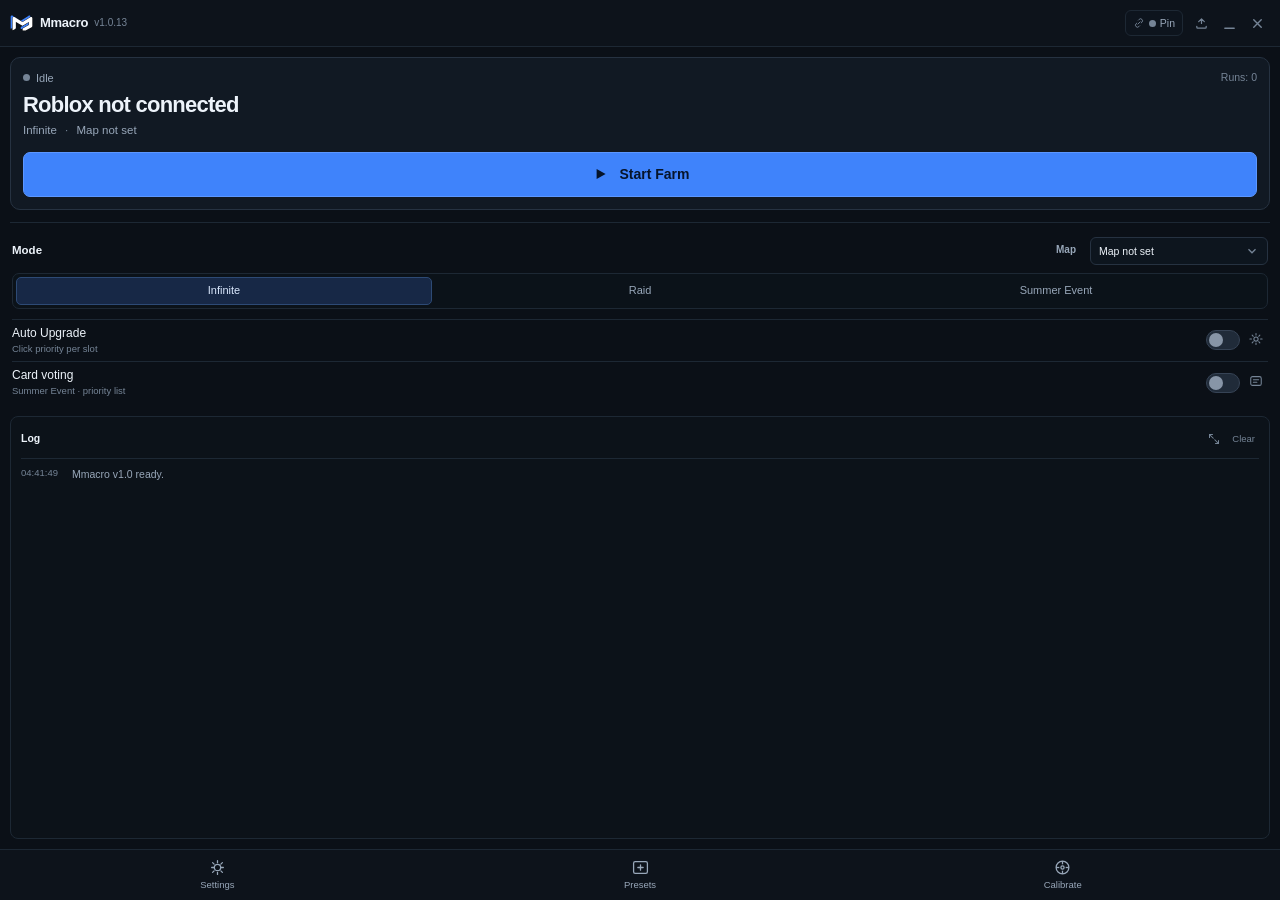
==== commit 7e97807c: "Запись действий" ====
--- a/UI/index.html
+++ b/UI/index.html
@@ -1616,6 +1616,50 @@
 .hotkey-control { display: -ms-flexbox; display: flex; -ms-flex-align: stretch; align-items: stretch; }
 .hotkey-control .hotkey-input { -ms-flex: 1 1 auto; flex: 1 1 auto; min-width: 0; }
 .hotkey-control .hotkey-record { width: auto; margin-left: 6px; -ms-flex-negative: 0; flex-shrink: 0; }
+.hotkey-control .hotkey-record { width: auto; margin-left: 6px; -ms-flex-negative: 0; flex-shrink: 0; }
+.record-fieldset { padding: 14px; }
+.record-fieldset .field-label { margin-bottom: 6px; }
+.record-fieldset .field-hint { margin-top: 10px; color: #8fa2b6; font-size: 11px; line-height: 1.55; }
+.record-target-grid { margin-top: 12px; margin-bottom: 2px; }
+.record-target-grid .field { margin-bottom: 10px; }
+.record-fieldset .record-target-hint { margin-top: 4px; }
+.record-select { width: 100%; z-index: 50; }
+.record-select .custom-select-list {
+    position: absolute; left: 0; right: 0; top: 100%; z-index: 300;
+    margin-top: 6px; padding: 3px 0;
+    box-shadow: 0 14px 34px rgba(0,0,0,0.36);
+}
+.record-select .custom-select-btn { height: 33px; }
+.record-select .custom-select-item { padding: 8px 11px; white-space: nowrap; overflow: hidden; text-overflow: ellipsis; }
+#recordModeLabel, #recordMapLabel {
+    display: block; min-width: 0; overflow: hidden;
+    white-space: nowrap; text-overflow: ellipsis;
+}
+.record-fieldset .record-actions-row { margin-top: 16px; padding-top: 14px; }
+.record-delay-field { max-width: 220px; margin-top: 14px; }
+.record-actions-row {
+    display: -ms-flexbox; display: flex;
+    -ms-flex-wrap: wrap; flex-wrap: wrap;
+    -ms-flex-align: end; align-items: flex-end;
+    margin-top: 12px;
+    padding-top: 12px;
+    border-top: 1px solid #1d2834;
+}
+.record-hotkey { width: 200px; -ms-flex-negative: 0; flex-shrink: 0; margin-right: 12px; }
+.record-hotkey .hotkey-control { margin-top: 4px; }
+.record-buttons {
+    display: -ms-flexbox; display: flex;
+    -ms-flex-wrap: wrap; flex-wrap: wrap;
+    -ms-flex-align: center; align-items: center;
+    padding-bottom: 1px;
+}
+.record-buttons .btn { width: auto; margin-right: 6px; margin-bottom: 4px; }
+#btnFarmRecord { min-width: 128px; }
+#btnFarmRecord:disabled, #btnClearFarmRecord:disabled { cursor: not-allowed; }
+#btnFarmRecord:disabled { background: #18232e; border-color: #263342; color: #758496; opacity: 1; }
+#btnFarmRecord.recording { border-color: #8b484f; background: #351b20; color: #ffd0d0; }
+.record-buttons .rejoin-action-count { margin-left: 2px; margin-bottom: 4px; }
+#recordMapField.is-hidden { display: none; }
 .color-swatch { width: 32px; height: 32px; border: 1px solid #344457; border-radius: 6px; }
 .color-swatch:hover { border-color: #3f83fb; }
 .rejoin-guide {
@@ -2127,6 +2171,7 @@
             <nav class="settings-nav" role="tablist" aria-label="Settings sections" aria-orientation="vertical">
                 <button type="button" class="settings-tab is-active" data-settings-tab="general" data-i18n="settingsTabGeneral" role="tab" aria-selected="true">General</button>
                 <button type="button" class="settings-tab" data-settings-tab="map" data-i18n="settingsTabMap" role="tab" aria-selected="false">Map</button>
+                <button type="button" class="settings-tab" data-settings-tab="record" data-i18n="settingsTabRecord" role="tab" aria-selected="false">Recording</button>
                 <button type="button" class="settings-tab" data-settings-tab="timings" data-i18n="settingsTabTimings" role="tab" aria-selected="false">Timings</button>
                 <button type="button" class="settings-tab" data-settings-tab="camera" data-i18n="settingsTabCamera" role="tab" aria-selected="false">Camera</button>
                 <button type="button" class="settings-tab" data-settings-tab="discord" data-i18n="settingsTabDiscord" role="tab" aria-selected="false">Discord</button>
@@ -2176,21 +2221,59 @@
                     <div class="field-hint" id="mapDetectResult" style="margin-top:8px;">&mdash;</div>
                     <div class="field-hint" data-i18n="mapTitleHint">If the title belongs to another mode, the macro will tell you which mode to select. OCR does not require separate title templates.</div>
                 </fieldset>
+                <fieldset class="fieldset record-fieldset">
+                    <legend class="fieldset-legend" data-i18n="actionsRecord">Actions recording</legend>
+                    <div class="field-hint" data-i18n="actionsRecordHint">Choose a mode and a map (if the mode has maps), then press the hotkey to start and stop recording. Saved actions play when you start the farm with F9.</div>
+                    <div class="form-grid record-target-grid">
+                        <div class="field">
+                            <div class="field-label" id="recordModeFieldLabel" data-i18n="recordMode">Mode</div>
+                            <div class="select-wrap custom-select record-select" id="recordModeCustomSelect">
+                                <button type="button" class="select custom-select-btn" id="recordModeBtn" aria-haspopup="listbox" aria-expanded="false" aria-labelledby="recordModeFieldLabel recordModeLabel">
+                                    <span id="recordModeLabel">Infinite</span>
+                                    <svg class="select-chevron" viewBox="0 0 16 16"><path d="m4 6 4 4 4-4" stroke="currentColor" stroke-width="1.5" fill="none"/></svg>
+                                </button>
+                                <div class="custom-select-list" id="recordModeList" role="listbox" aria-labelledby="recordModeFieldLabel"></div>
+                                <select id="setRecordMode" style="display:none">
+                                    <option value="infinite" data-i18n="modeInfinite">Infinite</option>
+                                    <option value="raid" data-i18n="modeRaid">Raid</option>
+                                    <option value="summer" data-i18n="modeSummer">Summer Event</option>
+                                </select>
+                            </div>
+                        </div>
+                        <div class="field" id="recordMapField">
+                            <div class="field-label" id="recordMapFieldLabel" data-i18n="recordMap">Map</div>
+                            <div class="select-wrap custom-select record-select" id="recordMapCustomSelect">
+                                <button type="button" class="select custom-select-btn" id="recordMapBtn" aria-haspopup="listbox" aria-expanded="false" aria-labelledby="recordMapFieldLabel recordMapLabel">
+                                    <span id="recordMapLabel" data-i18n="selectMap">-- Select map --</span>
+                                    <svg class="select-chevron" viewBox="0 0 16 16"><path d="m4 6 4 4 4-4" stroke="currentColor" stroke-width="1.5" fill="none"/></svg>
+                                </button>
+                                <div class="custom-select-list" id="recordMapList" role="listbox" aria-labelledby="recordMapFieldLabel"></div>
+                                <select id="setRecordMap" style="display:none"></select>
+                            </div>
+                        </div>
+                    </div>
+                    <div class="field-hint record-target-hint" id="recordTargetHint" data-i18n="recordSelectMode">Select a mode to enable recording.</div>
+                    <div class="record-actions-row">
+                        <div class="record-hotkey">
+                            <label class="field-label" for="setMapChangeHotkey" data-i18n="recordHotkey">Record hotkey</label>
+                            <div class="hotkey-control"><input type="text" class="input hotkey-input" id="setMapChangeHotkey" value="F2" readonly autocomplete="off"><button type="button" class="btn btn-ghost btn-sm hotkey-record" id="btnCaptureMapChangeHotkey" data-i18n="changeHotkey">Change</button></div>
+                        </div>
+                        <div class="record-buttons">
+                            <button class="btn btn-primary btn-sm" id="btnFarmRecord" data-i18n="startRecording" disabled>Start recording</button>
+                            <button class="btn btn-secondary btn-sm" id="btnClearFarmRecord" data-i18n="clear" disabled>Clear</button>
+                            <span class="rejoin-action-count" id="farmRecordCount">0</span>
+                        </div>
+                    </div>
+                    <div class="field record-delay-field"><label class="field-label" for="setBotMapPostActionsDelay" data-i18n="recordActionsDelay">Delay after actions (s)</label><input type="number" class="input" id="setBotMapPostActionsDelay" value="3" min="0" step="0.1"></div>
+                </fieldset>
                 <fieldset class="fieldset">
                     <legend class="fieldset-legend" data-i18n="hotkeys">Hotkeys</legend>
                     <div class="form-grid">
                         <div class="field"><label class="field-label" for="setFarmHotkey" data-i18n="farmHotkey">Start / Stop Farm</label><div class="hotkey-control"><input type="text" class="input hotkey-input" id="setFarmHotkey" value="F9" readonly autocomplete="off"><button type="button" class="btn btn-ghost btn-sm hotkey-record" id="btnCaptureFarmHotkey" data-i18n="recordKey">Record</button></div></div>
                         <div class="field"><label class="field-label" for="setRejoinHotkey" data-i18n="rejoinHotkey">Rejoin Record</label><div class="hotkey-control"><input type="text" class="input hotkey-input" id="setRejoinHotkey" value="F1" readonly autocomplete="off"><button type="button" class="btn btn-ghost btn-sm hotkey-record" id="btnCaptureRejoinHotkey" data-i18n="recordKey">Record</button></div></div>
-                        <div class="field"><label class="field-label" for="setMapChangeHotkey" data-i18n="mapChangeHotkey">Map Entry Record</label><div class="hotkey-control"><input type="text" class="input hotkey-input" id="setMapChangeHotkey" value="F2" readonly autocomplete="off"><button type="button" class="btn btn-ghost btn-sm hotkey-record" id="btnCaptureMapChangeHotkey" data-i18n="recordKey">Record</button></div></div>
                         <div class="field"><label class="field-label" for="setMapDetectHotkey" data-i18n="mapDetectHotkey">Check map</label><div class="hotkey-control"><input type="text" class="input hotkey-input" id="setMapDetectHotkey" value="F3" readonly autocomplete="off"><button type="button" class="btn btn-ghost btn-sm hotkey-record" id="btnCaptureMapDetectHotkey" data-i18n="recordKey">Record</button></div></div>
                     </div>
                     <div class="field-hint" data-i18n="hotkeyHint">Click Record, then press a key or combination, for example Ctrl+F8.</div>
-                    <div class="rejoin-actions-row" style="margin-top:8px;">
-                        <span class="field-label" data-i18n="mapEntryActions" style="display:inline; margin-right:6px;">Map Entry Actions:</span>
-                        <button class="btn btn-primary btn-sm" id="btnMapEntryRecord" data-i18n="record">Record</button>
-                        <span class="rejoin-action-count" id="mapEntryActionCount" style="color:#758496; font-size:10px; margin-left:6px;">0 actions</span>
-                    </div>
-                    <div class="field" style="margin-top:10px; max-width:180px;"><label class="field-label" for="setBotMapPostActionsDelay" data-i18n="mapEntryActionsDelay">Map Entry Actions Delay (s)</label><input type="number" class="input" id="setBotMapPostActionsDelay" value="3" min="0" step="0.1"></div>
                 </fieldset>
                 <fieldset class="fieldset">
                     <legend class="fieldset-legend" data-i18n="discordBot">Discord bot</legend>
@@ -3206,7 +3289,7 @@
     window.ahkClearLog = function () { if (logBox) logBox.innerHTML = ''; };
 
     /* ---- Settings tabs ---- */
-    var settingsGroups = ['general', 'general', 'map', 'general', 'discord', 'timings', 'camera', 'timings', 'timings', 'rejoin'];
+    var settingsGroups = ['general', 'general', 'map', 'record', 'general', 'discord', 'timings', 'camera', 'timings', 'timings', 'rejoin'];
     var settingsTabsReady = false;
     function activateSettingsTab(name) {
         var modal = document.getElementById('modal-settings');
@@ -3423,6 +3506,16 @@
             vipGuide4: '<b>4.</b> Paste it into the <b>VIP Share Link</b> field above',
             vipGuide5: '<b>5.</b> Check <b>Enabled</b> and click <b>Save</b>', cancel: 'Cancel', save: 'Save',
             gameMode: 'Mode', modeInfinite: 'Infinite', modeRaid: 'Raid', modeSummer: 'Summer Event',
+            actionsRecord: 'Actions recording',
+            actionsRecordHint: 'Choose a mode and a map. Press the record hotkey to start or stop recording. Clicks, wheel and keyboard keys (including holds) are recorded; actions play when you start the farm with F9.',
+            recordMode: 'Mode', recordMap: 'Map',
+            recordSelectMode: 'Select a mode to enable recording.',
+            recordSelectMap: 'Select a map to enable recording.',
+            recordReady: 'Press {key} to start recording. It also works after closing Settings.',
+            recordSummerReady: 'Summer Event has no map, so actions are saved for the mode. Press {key} to start recording; it also works after closing Settings.',
+            recordHotkey: 'Record hotkey', changeHotkey: 'Change', startRecording: 'Start recording', stopRecording: 'Stop recording',
+            recordActionsDelay: 'Delay after actions (s)',
+            recordingFor: 'Recording for', actionsSavedFor: 'Actions saved for',
             mapDetection: 'Map detection', mapDetectionHint: 'Windows OCR reads the title and checks it against map catalogs. The capture area includes long map names.',
             detectMap: 'Detect map', captureMapTitle: 'Capture title', mapTitleHint: 'If the title belongs to another mode, the macro will tell you which mode to select. OCR does not require separate title templates.',
             mapDetected: 'Detected', mapNotDetected: 'Not detected', mapOtherMode: 'Found in another mode', mapNoTitles: 'No title templates in this mode yet',
@@ -3491,6 +3584,16 @@
             vipGuide4: '<b>4.</b> Вставь её в поле <b>VIP-ссылка</b> выше',
             vipGuide5: '<b>5.</b> Включи настройку и нажми <b>Сохранить</b>', cancel: 'Отмена', save: 'Сохранить',
             gameMode: 'Режим', modeInfinite: 'Бесконечный', modeRaid: 'Рейд', modeSummer: 'Летнее событие',
+            actionsRecord: 'Запись действий',
+            actionsRecordHint: 'Выбери режим и карту. Нажми клавишу записи, чтобы начать или остановить запись. Записываются клики, колесо и клавиши с удержаниями; действия сохранятся для этой цели и будут воспроизведены при запуске фарма по F9.',
+            recordMode: 'Режим', recordMap: 'Карта',
+            recordSelectMode: 'Выбери режим, чтобы включить запись.',
+            recordSelectMap: 'Выбери карту, чтобы включить запись.',
+            recordReady: 'Нажми {key}, чтобы начать запись. Она работает и после закрытия настроек.',
+            recordSummerReady: 'В Summer Event нет карты — действия сохранятся на режим. Нажми {key}, чтобы начать запись; она работает и после закрытия настроек.',
+            recordHotkey: 'Клавиша записи', changeHotkey: 'Изменить', startRecording: 'Начать запись', stopRecording: 'Остановить запись',
+            recordActionsDelay: 'Задержка после действий (с)',
+            recordingFor: 'Запись для', actionsSavedFor: 'Действия сохранены для',
             mapDetection: 'Распознавание карты', mapDetectionHint: 'Макрос читает заголовок через OCR и сверяет его с каталогами карт режимов. Область захватывает длинные названия целиком.',
             detectMap: 'Определить карту', captureMapTitle: 'Снять заголовок', mapTitleHint: 'Если карта относится к другому режиму, макрос подскажет, какой режим выбрать. Для OCR не нужно снимать отдельные шаблоны заголовков.',
             mapDetected: 'Определена', mapNotDetected: 'Не определена', mapOtherMode: 'Найдена в другом режиме', mapNoTitles: 'В этом режиме пока нет шаблонов заголовков',
@@ -3540,6 +3643,7 @@
     settingsI18n.en.cardVoteSummary = 'Summer Event \u00b7 priority list';
     settingsI18n.en.settingsTabGeneral = 'General';
     settingsI18n.en.settingsTabMap = 'Map';
+    settingsI18n.en.settingsTabRecord = 'Recording';
     settingsI18n.en.settingsTabTimings = 'Timings';
     settingsI18n.en.settingsTabCamera = 'Camera';
     settingsI18n.en.settingsTabDiscord = 'Discord';
@@ -3553,6 +3657,7 @@
     settingsI18n.ru.cardVoteSummary = '\u041b\u0435\u0442\u043d\u0435\u0435 \u0441\u043e\u0431\u044b\u0442\u0438\u0435 \u00b7 \u0441\u043f\u0438\u0441\u043e\u043a \u043f\u0440\u0438\u043e\u0440\u0438\u0442\u0435\u0442\u0430';
     settingsI18n.ru.settingsTabGeneral = '\u041e\u0441\u043d\u043e\u0432\u043d\u043e\u0435';
     settingsI18n.ru.settingsTabMap = '\u041a\u0430\u0440\u0442\u0430';
+    settingsI18n.ru.settingsTabRecord = '\u0417\u0430\u043f\u0438\u0441\u044c';
     settingsI18n.ru.settingsTabTimings = '\u0417\u0430\u0434\u0435\u0440\u0436\u043a\u0438';
     settingsI18n.ru.settingsTabCamera = '\u041a\u0430\u043c\u0435\u0440\u0430';
     settingsI18n.ru.settingsTabDiscord = 'Discord';
@@ -3577,6 +3682,8 @@
     var currentRejoinRecordHotkey = 'F1';
     var currentMapChangeHotkey = 'F2';
     var currentMapDetectHotkey = 'F3';
+    var recordMapCatalog = [];
+    var recordState = { mode: '', map: '', ready: false, hotkey: 'F2', count: 0, active: false };
     function formatHotkeyLabel(value) {
         value = String(value || '');
         var modifiers = '';
@@ -3629,6 +3736,228 @@
         var dict = settingsI18n[currentLanguage] || settingsI18n.en;
         return dict[key] !== undefined ? dict[key] : (fallback || key);
     }
+    function formatActionsCount(count) {
+        count = parseInt(count, 10) || 0;
+        if (currentLanguage === 'ru') {
+            var n10 = count % 10;
+            var n100 = count % 100;
+            if (n10 === 1 && n100 !== 11) return count + ' действие';
+            if (n10 >= 2 && n10 <= 4 && (n100 < 12 || n100 > 14)) return count + ' действия';
+            return count + ' действий';
+        }
+        return count + (count === 1 ? ' action' : ' actions');
+    }
+    function recordModeLabel(mode) {
+        if (mode === 'raid') return uiText('modeRaid');
+        if (mode === 'summer') return uiText('modeSummer');
+        if (mode === 'infinite') return uiText('modeInfinite');
+        return '';
+    }
+    function recordTargetLabel(mode, map) {
+        var label = recordModeLabel(mode);
+        if (mode !== 'summer' && map) label += ' \u00b7 ' + map;
+        return label;
+    }
+    function fillRecordMapSelect(list, selected) {
+        var sel = document.getElementById('setRecordMap');
+        if (!sel) return;
+        sel.innerHTML = '';
+        var placeholder = document.createElement('option');
+        placeholder.value = '';
+        placeholder.textContent = uiText('selectMap');
+        sel.appendChild(placeholder);
+        for (var i = 0; i < list.length; i++) {
+            var opt = document.createElement('option');
+            opt.value = list[i];
+            opt.textContent = list[i];
+            sel.appendChild(opt);
+        }
+        if (selected) {
+            var found = false;
+            for (var j = 0; j < sel.options.length; j++) {
+                if (sel.options[j].value === selected) { found = true; break; }
+            }
+            sel.value = found ? selected : '';
+        } else {
+            sel.value = '';
+        }
+    }
+    var recordSelectsReady = false;
+    function closeRecordCustomSelects() {
+        var modeList = document.getElementById('recordModeList');
+        var mapList = document.getElementById('recordMapList');
+        var modeBtn = document.getElementById('recordModeBtn');
+        var mapBtn = document.getElementById('recordMapBtn');
+        if (modeList) modeList.className = 'custom-select-list';
+        if (mapList) mapList.className = 'custom-select-list';
+        if (modeBtn) modeBtn.setAttribute('aria-expanded', 'false');
+        if (mapBtn) mapBtn.setAttribute('aria-expanded', 'false');
+    }
+    function syncRecordModeCustomUI() {
+        var sel = document.getElementById('setRecordMode');
+        var list = document.getElementById('recordModeList');
+        var label = document.getElementById('recordModeLabel');
+        if (!sel || !list) return;
+        list.innerHTML = '';
+        for (var i = 0; i < sel.options.length; i++) {
+            (function (opt) {
+                var item = document.createElement('div');
+                item.className = 'custom-select-item' + (opt.value === sel.value ? ' active' : '');
+                item.setAttribute('role', 'option');
+                item.setAttribute('aria-selected', opt.value === sel.value ? 'true' : 'false');
+                item.textContent = opt.text;
+                item.title = opt.text;
+                on(item, 'click', function () {
+                    if (sel.value !== opt.value) {
+                        sel.value = opt.value;
+                        fireChange(sel);
+                    }
+                    closeRecordCustomSelects();
+                    syncRecordModeCustomUI();
+                });
+                list.appendChild(item);
+            })(sel.options[i]);
+        }
+        if (label) {
+            label.textContent = sel.options[sel.selectedIndex] ? sel.options[sel.selectedIndex].text : '';
+            if (label.parentNode) label.parentNode.title = label.textContent;
+        }
+    }
+    function syncRecordMapCustomUI() {
+        var sel = document.getElementById('setRecordMap');
+        var list = document.getElementById('recordMapList');
+        var label = document.getElementById('recordMapLabel');
+        if (!sel || !list) return;
+        list.innerHTML = '';
+        for (var i = 0; i < sel.options.length; i++) {
+            (function (opt) {
+                var item = document.createElement('div');
+                item.className = 'custom-select-item' + (opt.value === sel.value ? ' active' : '');
+                item.setAttribute('role', 'option');
+                item.setAttribute('aria-selected', opt.value === sel.value ? 'true' : 'false');
+                item.textContent = opt.text;
+                item.title = opt.text;
+                on(item, 'click', function () {
+                    if (sel.value !== opt.value) {
+                        sel.value = opt.value;
+                        fireChange(sel);
+                    }
+                    closeRecordCustomSelects();
+                    syncRecordMapCustomUI();
+                });
+                list.appendChild(item);
+            })(sel.options[i]);
+        }
+        if (label) {
+            label.textContent = sel.options[sel.selectedIndex] ? sel.options[sel.selectedIndex].text : '';
+            if (label.parentNode) label.parentNode.title = label.textContent;
+        }
+    }
+    function initRecordCustomSelects() {
+        if (recordSelectsReady) return;
+        var modeBtn = document.getElementById('recordModeBtn');
+        var modeList = document.getElementById('recordModeList');
+        var mapBtn = document.getElementById('recordMapBtn');
+        var mapList = document.getElementById('recordMapList');
+        if (!modeBtn || !modeList) return;
+        recordSelectsReady = true;
+        on(modeBtn, 'click', function (e) {
+            e = e || window.event;
+            if (e.preventDefault) e.preventDefault();
+            if (e.stopPropagation) e.stopPropagation();
+            closeRecordCustomSelects();
+            modeList.className = 'custom-select-list open';
+            modeBtn.setAttribute('aria-expanded', 'true');
+        });
+        if (mapBtn && mapList) {
+            on(mapBtn, 'click', function (e) {
+                e = e || window.event;
+                if (e.preventDefault) e.preventDefault();
+                if (e.stopPropagation) e.stopPropagation();
+                closeRecordCustomSelects();
+                mapList.className = 'custom-select-list open';
+                mapBtn.setAttribute('aria-expanded', 'true');
+            });
+        }
+        on(document, 'click', function (e) {
+            var tgt = (e || window.event).target || (e || window.event).srcElement;
+            if (modeBtn && modeList && tgt !== modeBtn && !modeBtn.contains(tgt) && tgt !== modeList && !modeList.contains(tgt) &&
+                (!mapBtn || (tgt !== mapBtn && !mapBtn.contains(tgt) && tgt !== mapList && !mapList.contains(tgt))))
+                closeRecordCustomSelects();
+        });
+        syncRecordModeCustomUI();
+        syncRecordMapCustomUI();
+    }
+    function syncActionsRecordUI() {
+        var modeSel = document.getElementById('setRecordMode');
+        var mapSel = document.getElementById('setRecordMap');
+        var mapField = document.getElementById('recordMapField');
+        var hint = document.getElementById('recordTargetHint');
+        var btn = document.getElementById('btnFarmRecord');
+        var clearBtn = document.getElementById('btnClearFarmRecord');
+        var countEl = document.getElementById('farmRecordCount');
+        var hotkeyInput = document.getElementById('setMapChangeHotkey');
+        var captureBtn = document.getElementById('btnCaptureMapChangeHotkey');
+        if (!modeSel) return;
+        var mode = recordState.mode || modeSel.value || '';
+        var map = (mode === 'summer') ? '' : (recordState.map || '');
+        var hasMap = mode && mode !== 'summer';
+        if (mapSel) fillRecordMapSelect(recordMapCatalog, recordState.map);
+        if (mapField) mapField.className = 'field' + (hasMap ? '' : ' is-hidden');
+        if (modeSel) modeSel.disabled = recordState.active;
+        if (mapSel) mapSel.disabled = recordState.active;
+        if (hotkeyInput) {
+            hotkeyInput.disabled = !recordState.ready;
+            setHotkeyInputValue(hotkeyInput, recordState.hotkey || 'F2');
+        }
+        if (captureBtn) captureBtn.disabled = !recordState.ready;
+        if (btn) {
+            btn.disabled = !recordState.ready;
+            btn.textContent = recordState.active ? uiText('stopRecording') : uiText('startRecording');
+            btn.className = 'btn btn-primary btn-sm' + (recordState.active ? ' recording' : '');
+        }
+        if (clearBtn) clearBtn.disabled = recordState.active || !recordState.ready || recordState.count < 1;
+        if (countEl) countEl.textContent = formatActionsCount(recordState.count);
+        if (hint) {
+            if (recordState.active) {
+                hint.textContent = uiText('recordingFor') + ' ' + recordTargetLabel(recordState.mode, recordState.map) + ' \u2014 ' + uiText('stopRecording');
+            } else if (!mode) {
+                hint.textContent = uiText('recordSelectMode');
+            } else if (mode !== 'summer' && !map) {
+                hint.textContent = uiText('recordSelectMap');
+            } else if (mode === 'summer') {
+                hint.textContent = uiText('recordSummerReady').replace('{key}', recordState.hotkey || 'F2');
+            } else {
+                hint.textContent = uiText('recordReady').replace('{key}', recordState.hotkey || 'F2');
+            }
+        }
+        var modeBtn = document.getElementById('recordModeBtn');
+        var mapBtn = document.getElementById('recordMapBtn');
+        if (modeBtn) modeBtn.disabled = recordState.active;
+        if (mapBtn) mapBtn.disabled = recordState.active;
+        if (recordState.active) closeRecordCustomSelects();
+        syncRecordModeCustomUI();
+        syncRecordMapCustomUI();
+    }
+    initRecordCustomSelects();
+    window.ahkSetRecordMapOptions = function (list) {
+        recordMapCatalog = list ? String(list).split('|') : [];
+        fillRecordMapSelect(recordMapCatalog, recordState.map);
+        syncActionsRecordUI();
+    };
+    window.ahkRecordState = function (mode, map, ready, hotkey, count, active) {
+        recordState.mode = mode || '';
+        recordState.map = (recordState.mode === 'summer') ? '' : (map || '');
+        recordState.ready = (ready === true || ready === 'true' || ready === 1 || ready === '1');
+        recordState.hotkey = hotkey || 'F2';
+        recordState.count = parseInt(count, 10) || 0;
+        recordState.active = (active === true || active === 'true' || active === 1 || active === '1');
+        var modeSel = document.getElementById('setRecordMode');
+        var mapSel = document.getElementById('setRecordMap');
+        if (modeSel && recordState.mode) modeSel.value = recordState.mode;
+        if (mapSel) fillRecordMapSelect(recordMapCatalog, recordState.map);
+        syncActionsRecordUI();
+    };
     function renderRunCount() {
         var el = document.getElementById('runCount');
         if (el) el.textContent = uiText('runs', 'Runs') + ': ' + currentRunCount;
@@ -3682,10 +4011,12 @@
         if (window.ahkUpdateCoords) window.ahkUpdateCoords(currentCoords[0], currentCoords[1], currentCoords[2], currentCoords[3]);
         if (window.ahkUpdateMap) window.ahkUpdateMap(currentMapName);
         if (typeof syncSettingsFarmModeUI === 'function') syncSettingsFarmModeUI();
+        if (typeof syncActionsRecordUI === 'function') syncActionsRecordUI();
         if (window.ahkRejoinRecordState) window.ahkRejoinRecordState(rejoinRecordActive);
         if (window.ahkMapRecordState) window.ahkMapRecordState(mapEntryRecordActive);
         if (window.ahkSetHotkeys) window.ahkSetHotkeys(currentFarmHotkey, currentRejoinRecordHotkey, currentMapChangeHotkey, currentMapDetectHotkey);
         if (window.ahkSetGameMode && modeSelect) window.ahkSetGameMode(modeSelect.value);
+        syncActionsRecordUI();
         updateRunContext();
         updateRunTitle();
     }
@@ -3704,6 +4035,8 @@
         setHotkeyInputValue(rejoinInput, currentRejoinRecordHotkey);
         setHotkeyInputValue(mapChangeInput, currentMapChangeHotkey);
         setHotkeyInputValue(mapDetectInput, currentMapDetectHotkey);
+        recordState.hotkey = currentMapChangeHotkey;
+        syncActionsRecordUI();
         if (typeof setFarmUI === 'function') setFarmUI(state.farming);
         if (window.ahkRejoinRecordState) window.ahkRejoinRecordState(rejoinRecordActive);
     };
@@ -4002,10 +4335,31 @@
         if (btnClear2) on(btnClear2, 'click', function () {
             window.ahkCmd = 'clear-rejoin';
         });
-        var btnMapEntryRecord = document.getElementById('btnMapEntryRecord');
-        if (btnMapEntryRecord) on(btnMapEntryRecord, 'click', function () {
-            window.ahkCmd = 'record-map-entry';
+        var recordModeSel = document.getElementById('setRecordMode');
+        if (recordModeSel) on(recordModeSel, 'change', function () {
+            recordState.mode = recordModeSel.value || '';
+            recordState.map = '';
+            recordState.ready = false;
+            recordMapCatalog = [];
+            syncActionsRecordUI();
+            window.ahkCmd = 'record-target/' + recordState.mode + '/';
         });
+        var recordMapSel = document.getElementById('setRecordMap');
+        if (recordMapSel) on(recordMapSel, 'change', function () {
+            recordState.map = recordMapSel.value || '';
+            recordState.ready = false;
+            syncActionsRecordUI();
+            window.ahkCmd = 'record-target/' + (recordState.mode || '') + '/' + encodeURIComponent(recordState.map);
+        });
+        var btnFarmRecord = document.getElementById('btnFarmRecord');
+        if (btnFarmRecord) on(btnFarmRecord, 'click', function () {
+            window.ahkCmd = 'record-farm-actions';
+        });
+        var btnClearFarmRecord = document.getElementById('btnClearFarmRecord');
+        if (btnClearFarmRecord) on(btnClearFarmRecord, 'click', function () {
+            window.ahkCmd = 'clear-farm-actions';
+        });
+        syncActionsRecordUI();
     }
     window.ahkLoadSettings = function(cd, scd, ucd, acd, usd, sgd, hd, ms, iv, sgc, sgcv, sgcx, sgcy, sgr,
                                        rjEnabled, rjLink, rjMaxAttempts, rjWaitTimeout, rjPostJoinDelay, rjPostActionsDelay,
@@ -4458,17 +4812,7 @@
             btn.style.borderColor = active ? '#8a3a40' : '';
         }
     };
-    window.ahkMapRecordState = function (active, mapName, count) {
-        mapEntryRecordActive = !!active;
-        var btn = document.getElementById('btnMapEntryRecord');
-        if (btn) {
-            btn.textContent = active ? uiText('stop') : uiText('record') + ' ' + formatHotkeyLabel(currentMapChangeHotkey);
-            btn.style.background = active ? '#3a2024' : '';
-            btn.style.borderColor = active ? '#8a3a40' : '';
-        }
-        var countEl = document.getElementById('mapEntryActionCount');
-        if (countEl && count !== undefined) countEl.textContent = String(count) + ' actions';
-    };
+    window.ahkMapRecordState = function (active, mapName, count) {};
 
     /* ---- Update status bridge (called from AHK via execScript) ---- */
     window.ahkUpdateVersion = function (text, isNew) {
